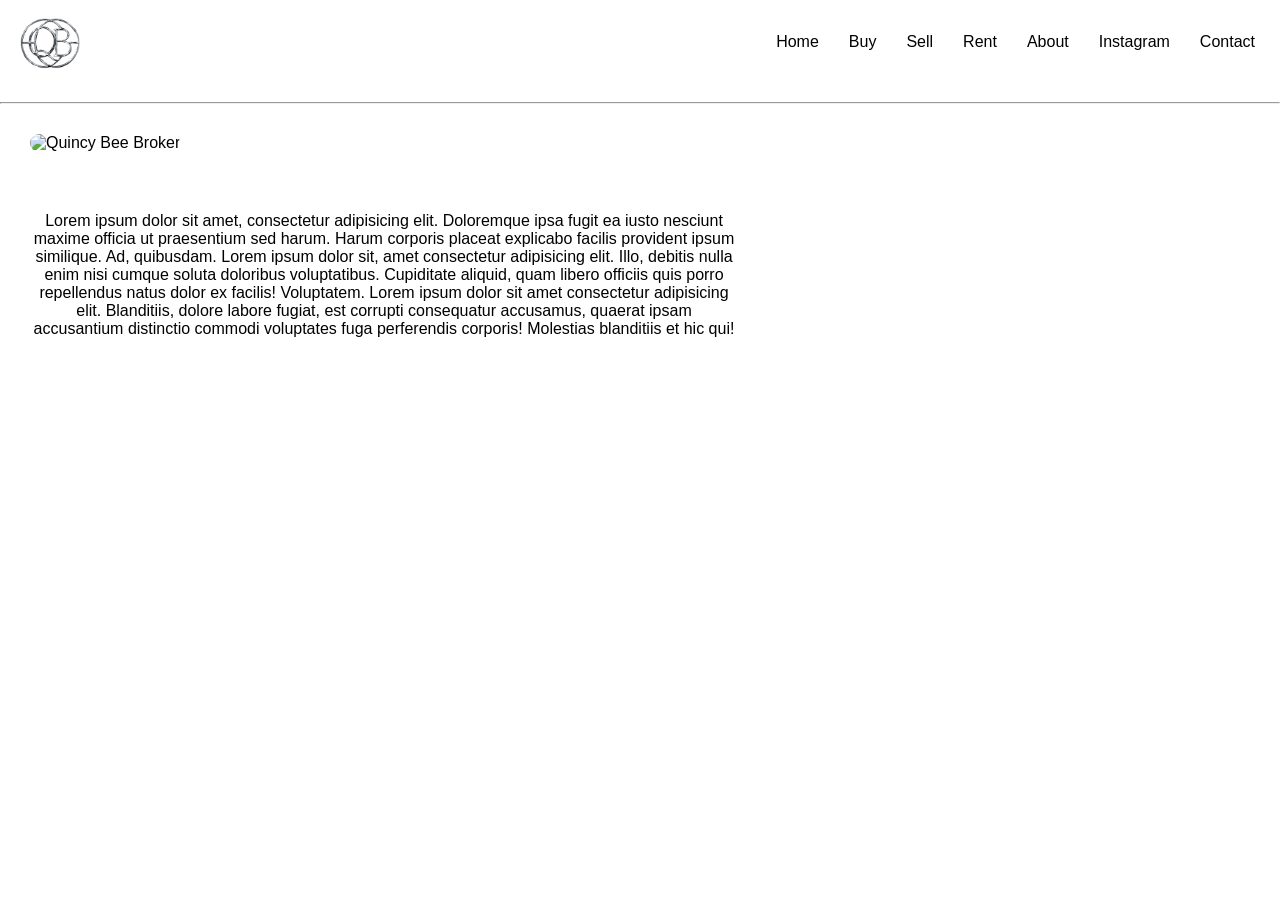
==== about.html @ 7563ff39 "first commit" ====
<!DOCTYPE html>
<html lang="en">

<head>
    <meta charset="UTF-8">
    <meta name="viewport" content="width=device-width, initial-scale=1.0">
    <title>QB REALTY GROUP | Luxury Real Estate Brokerage & Media Co.</title>
    <link rel="stylesheet" href="styles.css">
</head>

<body>
    <header class="navbar">
        <img src="./images/QB_CHROME.jpg" alt="QB Realty Logo" width="60px; heigt=60px;">
        <input type="checkbox" id="menu-toggle" />
        <label for="menu-toggle" class="hamburger">&#9776;</label>
        <!--Navigation-->
        <nav class="nav-links">
                   <a href="./index.html">Home</a>
                 <a href="./buy.html">Buy</a>
                <a href="./sell.html">Sell</a>
                <a href="./rent.html">Rent</a>
                <a href="./about.html">About</a>
                <!--<a href="./joinus.html">Join Us</a>-->
                <a href="https://www.instagram.com/qbrealtyny/">Instagram</a>
                <a href="mailto:info@qbrealtyny.com">Contact</a>
            </nav>
    </header>

    <br>
    <hr>

    <img class="brokerPhoto" src="./images/1-Quincy-FINAL.jpg" alt="Quincy Bee Broker" style="max-width: 60%; height: auto;">
    <p class="brokerBio"> Lorem ipsum dolor sit amet, consectetur adipisicing elit. Doloremque ipsa fugit ea iusto nesciunt maxime officia ut praesentium sed harum. Harum corporis placeat explicabo facilis provident ipsum similique. Ad, quibusdam. Lorem ipsum dolor sit, amet consectetur adipisicing elit. Illo, debitis nulla enim nisi cumque soluta doloribus voluptatibus. Cupiditate aliquid, quam libero officiis quis porro repellendus natus dolor ex facilis! Voluptatem. Lorem ipsum dolor sit amet consectetur adipisicing elit. Blanditiis, dolore labore fugiat, est corrupti consequatur accusamus, quaerat ipsam accusantium distinctio commodi voluptates fuga perferendis corporis! Molestias blanditiis et hic qui!</p>


</body>

</html>
---- styles.css ----
* {
  margin: 0;
  padding: 0;
  box-sizing: border-box;
  font-family: helvetica;
  font-style: normal;
  font-weight: lighter;
}

.logoHeader {
  width: 80px;
  height: 80px;
  padding: 20px;
}

.navbar {
  display: flex;
  justify-content: space-between;
  align-items: center;
  background: #ffffff;
  padding: 15px 20px;
}

.logo a {
  color: rgb(255, 255, 255);
  font-size: 20px;
  text-decoration: none;
  font-weight: bold;
}

.nav-links {
  display: flex;
  gap: 20px;
}

.nav-links a {
  padding: 5px;
  color: rgb(0, 0, 0);
  text-decoration: none;
  transition: 0.6s;
}

.nav-links a:hover {
  background-color: black;
  color: #ffffff;
}

/* Hamburger (mobile) */
.hamburger {
  display: none;
  font-size: 28px;
  color: rgb(4, 4, 4);
  cursor: pointer;
}

/* Hide checkbox */
#menu-toggle {
  display: none;
}

/* Mobile styles */
@media (max-width: 768px) {
  .hamburger {
    display: block;
  }

  .nav-links {
    position: absolute;
    top: 80px;
    left: 0;
    width: 100%;
    background: #ffffff;
    flex-direction: column;
    display: none;
    padding: 5px 0px;
  }

  .nav-links a {
    padding: 15px;
    text-align: center;
    border-top: 1px solid #222;
  }

  /* Show menu when checked */
  #menu-toggle:checked+.hamburger+.nav-links {
    display: flex;
  }
}

.image-container {
  position: relative;
  display: inline-block;
  padding: 20px;
}

.image-container img {
  display: block;
}

/* Overlay text */
.overlay {
  position: absolute;
  top: 15px;
  left: 15px;
  background: rgba(44, 44, 44, 0.7);
  color: white;
  padding: 8px 20px;
  font-size: 14px;
  font-weight: bold;
  text-transform: uppercase;
  letter-spacing: 1px;
  border-radius: 4px;
}

/* Optional hover effect */
.image-container:hover .overlay {
  background: rgba(0, 0, 0, 0.85);
}

.brokerPhoto {
  padding: 30px;
  border-radius: 500px;
}

.brokerBio {
  text-align: center;
  padding: 30px;
  max-width: 60%;
}

/* ============================= */
/* VIDEO BACKGROUND SYSTEM      */
/* ============================= */

.video-bg {
  position: fixed;
  top: 0;
  left: 0;
  width: 100%;
  height: 100%;
  z-index: -2;
  overflow: hidden;
}

.video-bg video {
  width: 100%;
  height: 100%;
  object-fit: cover;
}

/* dark overlay for readability */
.video-overlay {
  position: absolute;
  inset: 0;
  background: rgba(0, 0, 0, 0.169);
  z-index: 1;
}

/* keep all content above video */
body {
  background: transparent;
}

.navbar,
.image-container,
.sectionTitle,
h1,
p {
  position: relative;
  z-index: 2;
}

/* FULL CENTER HERO */
.hero {
  height: 100vh;
  /* full screen */
  display: flex;
  flex-direction: column;
  justify-content: center;
  /* vertical center */
  align-items: center;
  /* horizontal center */
  text-align: center;
  position: relative;
  z-index: 2;
  /* stays above video */
}

/* your text styling */
.mainText {
  font-weight: bold;
  font-family: Helvetica;
  font-size: 60px;
  color: white;
}

.mainTextToo {
  font-family: Verdana, Geneva, Tahoma, sans-serif;
  font-weight: 50;
  font-size: 18px;
  color: white;
  margin-top: 10px;
}

.button {
  display: inline-block;
  background: none;
  border-color: #ffffff;
  padding: 10px;
  font-family: Verdana, Geneva, Tahoma, sans-serif;
  font-weight: 50;
  font-size: 16px;
  color: rgb(255, 255, 255);
  margin: 20px;
  border-radius: 90px;
}

.property-card {
  position: relative;
  width: 450px;
  overflow: hidden;
  border-radius: 0px;
}

.property-card2 {
  position: relative;
  width: 450px;
  overflow: hidden;
  border-radius: 0px;
}

.property-card img {
  border-radius: 10px;
  width: 500px;
  height: 300px;
  display: block;
  transition: transform 0.4s ease;
}

.property-card:hover img {
  transform: scale(1.05);
}

.overlay {
  font-family: Arial, Helvetica, sans-serif;
  position: absolute;
  top: 15px;
  left: 15px;
  background: #ffffff86;
  color: #484848;
  padding: 2px 5px;
  font-size: 14px;
  font-weight: bold;
  letter-spacing: 2px;
  border-radius: 4px;
}

.overlay2 {
  font-family: Arial, Helvetica, sans-serif;
  text-align: left;
  position: absolute;
  top: 281px;
  left: 0px;
  width: 220px;
  background: #8a1d1df1;
  color: #ffffff;
  padding: 2px 5px;
  font-size: 12px;
  font-weight: bold;
  letter-spacing: 2px;
  border-radius: 4px;
}

.property-info {

  font-weight: 300;
  color: #030303;
  font-family: helvetica;
  background-color: rgba(255, 255, 255, 0.827);
  padding: 10px;
  width: 100%;

}

.property-info2 {

  font-weight: 300;
  color: #030303;
  font-family: helvetica;
  background-color: rgba(255, 255, 255, 0.827);
  padding: 10px;
  width: 100%;

}

.price {
  font-family: 'Times New Roman', Times, serif;
  font-size: 55px;
  font-weight: bolder;
  font-weight: 30px;
}

.price2 {
  font-family: 'Times New Roman', Times, serif;
  font-size: 55px;
  font-weight: bolder;
  font-weight: 30px;
}

.listWithUs {
  margin: 20px;
  background-color: rgba(255, 255, 255, 0.731);
  padding: 40px;
  border-radius: 10px;
}

.messageBox {
  padding: 10px;

}

a:link,
a:visited,
a:hover,
a:active {
  text-decoration: none;
}

.perfectNeighborhood {
  padding: 10px;
  font-weight: lighter;
  font-family: Helvetica;
  font-size: 30px;
  color: white;
}
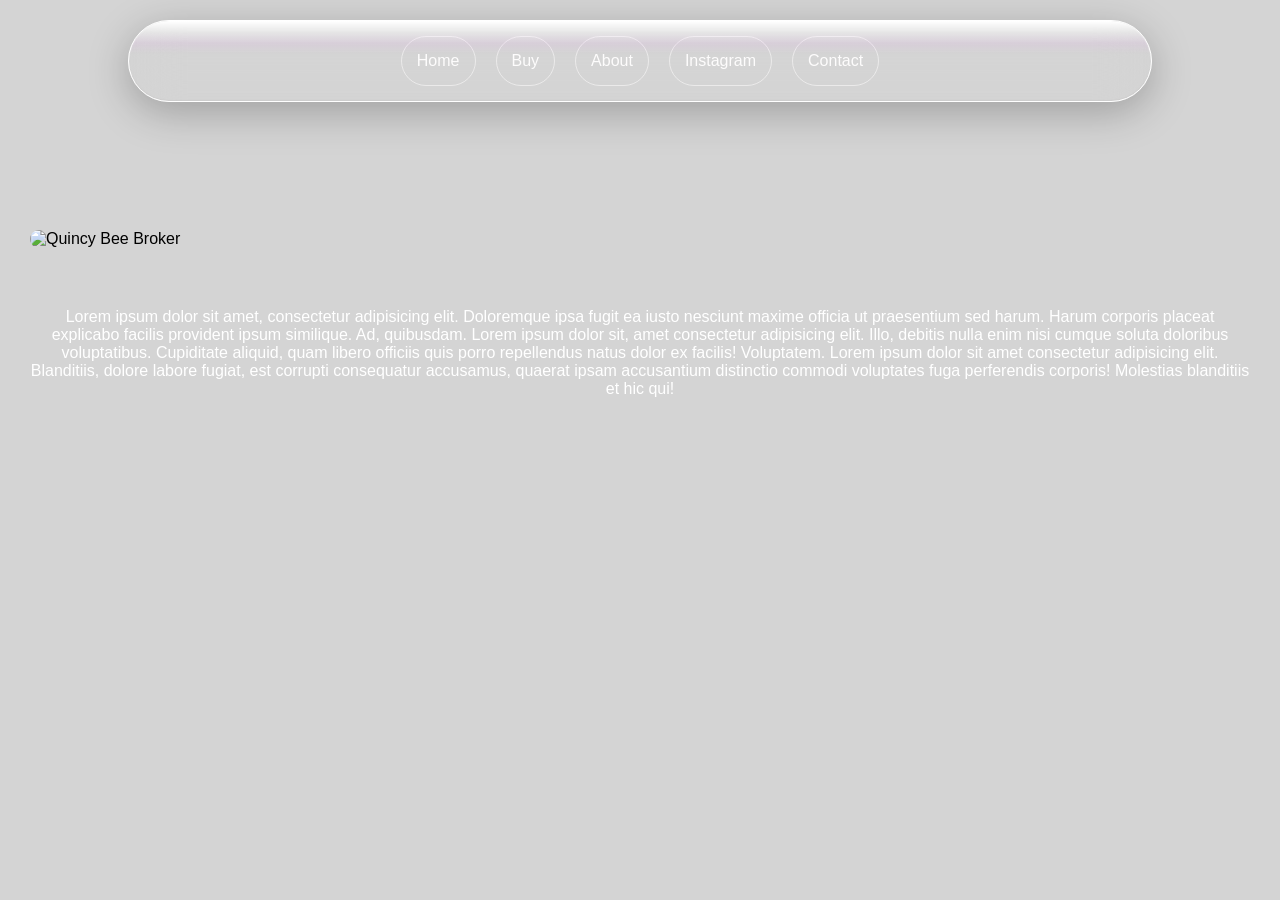
==== commit 3e9152b9: "css edits to navigation and h1" ====
--- a/about.html
+++ b/about.html
@@ -10,15 +10,15 @@
 
 <body>
     <header class="navbar">
-        <img src="./images/QB_CHROME.jpg" alt="QB Realty Logo" width="60px; heigt=60px;">
+        <!-- <img src="./images/QB_CHROME.jpg" alt="QB Realty Logo" width="60px; heigt=60px;"> -->
         <input type="checkbox" id="menu-toggle" />
         <label for="menu-toggle" class="hamburger">&#9776;</label>
         <!--Navigation-->
         <nav class="nav-links">
                    <a href="./index.html">Home</a>
                  <a href="./buy.html">Buy</a>
-                <a href="./sell.html">Sell</a>
-                <a href="./rent.html">Rent</a>
+                <!-- <a href="./sell.html">Sell</a> -->
+                <!-- <a href="./rent.html">Rent</a> -->
                 <a href="./about.html">About</a>
                 <!--<a href="./joinus.html">Join Us</a>-->
                 <a href="https://www.instagram.com/qbrealtyny/">Instagram</a>
@@ -26,12 +26,23 @@
             </nav>
     </header>
 
-    <br>
-    <hr>
+    
 
+
+<div class="about">
     <img class="brokerPhoto" src="./images/1-Quincy-FINAL.jpg" alt="Quincy Bee Broker" style="max-width: 60%; height: auto;">
     <p class="brokerBio"> Lorem ipsum dolor sit amet, consectetur adipisicing elit. Doloremque ipsa fugit ea iusto nesciunt maxime officia ut praesentium sed harum. Harum corporis placeat explicabo facilis provident ipsum similique. Ad, quibusdam. Lorem ipsum dolor sit, amet consectetur adipisicing elit. Illo, debitis nulla enim nisi cumque soluta doloribus voluptatibus. Cupiditate aliquid, quam libero officiis quis porro repellendus natus dolor ex facilis! Voluptatem. Lorem ipsum dolor sit amet consectetur adipisicing elit. Blanditiis, dolore labore fugiat, est corrupti consequatur accusamus, quaerat ipsam accusantium distinctio commodi voluptates fuga perferendis corporis! Molestias blanditiis et hic qui!</p>
+</div>
 
+ <!--VIDEO BACKGROUND (ADD THIS) -->
+    <div class="video-bg">
+        <video autoplay muted loop playsinline>
+            <source src="./images/brooklyn-nyc-real-estate-hero-video.mp4" type="video/mp4">
+        </video>
+        <div class="video-overlay"></div>
+    </div>
+
+    
 
 </body>
 
--- a/styles.css
+++ b/styles.css
@@ -7,19 +7,110 @@
   font-weight: lighter;
 }
 
+
 .logoHeader {
   width: 80px;
   height: 80px;
   padding: 20px;
 }
 
+
+/* ============================= */
+/* NAVBAR                        */
+/* ============================= */
+
+/* ------------------------------
+   Liquid Glass Navigation
+------------------------------ */
+.nav-links a:hover {
+
+  background: rgba(255, 255, 255, 0.059);
+
+  backdrop-filter: blur(8px);
+
+  border: 1px solid rgba(255, 255, 255, 0.252);
+
+  box-shadow:
+    inset 0 1px 1px rgba(184, 184, 184, 0.209),
+    0 8px 18px rgba(238, 231, 231, 0.15);
+
+  transform: translateY(-1px);
+}
+
+.nav-links {
+  display: flex;
+  gap: 14px;
+}
+
+.nav-links a {
+
+  text-decoration: none;
+
+  color: rgba(249, 248, 248, 0.243);
+
+  font-weight: 500;
+
+  padding: 12px 20px;
+
+  border-radius: 999px;
+
+  transition: .35s;
+}
+
+.navbar::before {
+
+  content: "";
+  position: absolute;
+  inset: 0;
+  border-radius: inherit;
+
+  background:
+    linear-gradient(180deg,
+
+      rgba(255, 255, 255, 2.604),
+      rgba(255, 255, 255, 0.44),
+      rgba(240, 176, 250, 0.143),
+      rgba(254, 254, 254, 0),
+      transparent 55%);
+
+  pointer-events: none;
+}
+
 .navbar {
+
+  position: fixed;
+  top: 20px;
+  left: 50%;
+  transform: translateX(-50%);
+
+  width: 80%;
+  max-width: 1200px;
+
   display: flex;
-  justify-content: space-between;
+  justify-content: center;
   align-items: center;
-  background: #ffffff;
-  padding: 15px 20px;
-}
+
+  padding: 12px 22px;
+
+  border-radius: 100px;
+
+  background: rgba(249, 248, 248, 0);
+
+  backdrop-filter: blur(25px) saturate(180%);
+  -webkit-backdrop-filter: blur(25px) saturate(180%);
+
+  border: 1px solid rgb(255, 255, 255);
+
+  box-shadow:
+    0 10px 40px rgba(0, 0, 0, .25),
+    inset 0 1px 1px rgba(255, 255, 255, .35),
+    inset 0 -1px 1px rgba(134, 133, 133, 0.08);
+
+  z-index: 1000;
+
+  overflow: visible;
+}
+
 
 .logo a {
   color: rgb(255, 255, 255);
@@ -28,64 +119,93 @@
   font-weight: bold;
 }
 
+
 .nav-links {
   display: flex;
-  gap: 20px;
-}
+  color: rgb(240, 248, 255);
+}
+
 
 .nav-links a {
   padding: 5px;
-  color: rgb(0, 0, 0);
+  color: rgb(253, 252, 252);
   text-decoration: none;
-  transition: 0.6s;
-}
+  transition: 1s;
+  border: 1px solid #fcfafa93;
+  margin: 3px;
+  padding: 15px;
+}
+
 
 .nav-links a:hover {
-  background-color: black;
-  color: #ffffff;
-}
-
-/* Hamburger (mobile) */
+  background-color: rgba(85, 85, 85, 0.263);
+  */ color: #a7e0ff5a;
+}
+
+
+/* Hamburger */
+
 .hamburger {
   display: none;
   font-size: 28px;
-  color: rgb(4, 4, 4);
+  color: rgba(44, 44, 44, 0.424);
   cursor: pointer;
-}
-
-/* Hide checkbox */
+  position: relative;
+  z-index: 300;
+}
+
+
 #menu-toggle {
   display: none;
-}
-
-/* Mobile styles */
-@media (max-width: 768px) {
-  .hamburger {
-    display: block;
-  }
-
-  .nav-links {
-    position: absolute;
-    top: 80px;
-    left: 0;
-    width: 100%;
-    background: #ffffff;
-    flex-direction: column;
-    display: none;
-    padding: 5px 0px;
-  }
-
-  .nav-links a {
-    padding: 15px;
-    text-align: center;
-    border-top: 1px solid #222;
-  }
-
-  /* Show menu when checked */
-  #menu-toggle:checked+.hamburger+.nav-links {
-    display: flex;
-  }
-}
+  background-color: #333;
+
+}
+
+
+/* ============================= */
+/* VIDEO BACKGROUND              */
+/* ============================= */
+
+.video-bg {
+  position: fixed;
+  top: 0;
+  left: 0;
+  width: 100%;
+  height: 100%;
+  z-index: -2;
+  overflow: hidden;
+}
+
+
+.video-bg video {
+  width: 100%;
+  height: 100%;
+  object-fit: cover;
+}
+
+
+.video-overlay {
+  position: absolute;
+  inset: 0;
+  background: rgba(0, 0, 0, 0.169);
+  z-index: 1;
+}
+
+
+body {
+  background: transparent;
+}
+
+
+.page-content {
+  position: relative;
+  z-index: 5;
+}
+
+
+/* ============================= */
+/* OTHER PAGES / SECTIONS        */
+/* ============================= */
 
 .image-container {
   position: relative;
@@ -93,11 +213,12 @@
   padding: 20px;
 }
 
+
 .image-container img {
   display: block;
 }
 
-/* Overlay text */
+
 .overlay {
   position: absolute;
   top: 15px;
@@ -112,200 +233,241 @@
   border-radius: 4px;
 }
 
-/* Optional hover effect */
+
 .image-container:hover .overlay {
   background: rgba(0, 0, 0, 0.85);
 }
 
+
 .brokerPhoto {
+  margin-top: 200px;
   padding: 30px;
   border-radius: 500px;
-}
+  display: flex;
+  justify-content: center;
+
+}
+
 
 .brokerBio {
+  color: white;
   text-align: center;
   padding: 30px;
-  max-width: 60%;
-}
-
-/* ============================= */
-/* VIDEO BACKGROUND SYSTEM      */
-/* ============================= */
-
-.video-bg {
-  position: fixed;
-  top: 0;
-  left: 0;
-  width: 100%;
-  height: 100%;
-  z-index: -2;
+  max-width: 100%;
+}
+
+.about {}
+
+
+/* ============================= */
+/* HERO                          */
+/* ============================= */
+
+.hero {
+  height: 100vh;
+  display: flex;
+  flex-direction: column;
+  justify-content: center;
+  align-items: center;
+  text-align: center;
+  position: relative;
+  z-index: 2;
+}
+
+.mainText {
+  border: 2px;
+  border-color: white;
+  font-size: 4em;
+  font-weight: 900;
+  text-shadow: 9px 8px 4px rgba(0, 0, 0, 0.235);
+
+  background: linear-gradient(120deg,
+      rgba(255, 255, 255, 0.288)0%,
+      rgba(250, 157, 205, 0.308)45%,
+      rgba(255, 255, 255, 0.944)50%,
+      rgba(255, 255, 255, .1)55%,
+      rgba(255, 255, 255, 0.358)100%);
+
+  background-size: 200% 100%;
+  background-position: -100% 0;
+
+  -webkit-background-clip: text;
+  background-clip: text;
+  -webkit-text-fill-color: rgba(247, 239, 239, 0.334);
+
+  /* mainText stroke */
+  -webkit-text-stroke: 0.9px rgba(255, 255, 255, 0.924);
+
+  animation: shine 3.5s linear infinite;
+}
+
+@keyframes shine {
+  to {
+    background-position: 100% 0;
+  }
+}
+
+.mainTextToo {
+  width: 70%;
+  font-family: Helvetica;
+  font-size: 18px;
+  color: white;
+  margin-top: 20px;
+  margin-bottom: 20px;
+}
+
+
+.button {
+
+  margin: 20px;
+  display: inline-flex;
+  align-items: center;
+  justify-content: center;
+  font-size: 20px;
+
+  padding: 14px 28px;
+  border-radius: 999px;
+
+  background: rgba(255, 255, 255, 0.1);
+  backdrop-filter: blur(25px) saturate(180%);
+  -webkit-backdrop-filter: blur(25px) saturate(180%);
+
+
+  /* Button Stroke */
+  border: 1px solid rgb(255, 255, 255);
+
+
+  color: rgb(255, 255, 255);
+  text-decoration: none;
+  font-weight: 500;
+  cursor: pointer;
+
+
+  box-shadow:
+    0 10px 30px rgba(0, 0, 0, 0.2),
+    inset 0 1px 1px rgba(242, 226, 246, 0.287),
+    inset 0 -1px 1px rgba(255, 255, 255, 0.08);
+
+  position: relative;
   overflow: hidden;
-}
-
-.video-bg video {
+  transition: all 0.3s ease;
+}
+
+.button::before {
+  content: "";
+  position: absolute;
+  inset: 0;
+  border-radius: inherit;
+
+
+  background: linear-gradient(180deg,
+      rgba(255, 255, 255, 0.857),
+      rgba(244, 204, 247, 0.565),
+      rgba(255, 255, 255, 0) 35%,
+      transparent 70%);
+
+  pointer-events: none;
+}
+
+.button:hover {
+  transform: translateY(-2px);
+  background: rgba(255, 255, 255, 0);
+
+  box-shadow:
+    0 15px 35px rgba(0, 0, 0, 0.25)10%,
+    inset 0 1px 2px rgba(255, 255, 255, 0)10%;
+
+}
+
+.button:active {
+  transform: scale(0.97);
+
+}
+
+
+/* ============================= */
+/* PROPERTY CARD                 */
+/* ============================= */
+
+.property-card {
+  margin: 50px;
+  position: relative;
+  width: 90%;
+  max-width: 500px;
+  height: 300px;
+  overflow: hidden;
+  border-radius: 20px;
+  box-shadow: 0 10px 25px rgba(1, 1, 1, 0.4);
+}
+
+
+.property-card img {
   width: 100%;
   height: 100%;
   object-fit: cover;
-}
-
-/* dark overlay for readability */
-.video-overlay {
-  position: absolute;
-  inset: 0;
-  background: rgba(0, 0, 0, 0.169);
-  z-index: 1;
-}
-
-/* keep all content above video */
-body {
-  background: transparent;
-}
-
-.navbar,
-.image-container,
-.sectionTitle,
-h1,
-p {
-  position: relative;
-  z-index: 2;
-}
-
-/* FULL CENTER HERO */
-.hero {
-  height: 100vh;
-  /* full screen */
-  display: flex;
-  flex-direction: column;
-  justify-content: center;
-  /* vertical center */
-  align-items: center;
-  /* horizontal center */
-  text-align: center;
-  position: relative;
-  z-index: 2;
-  /* stays above video */
-}
-
-/* your text styling */
-.mainText {
-  font-weight: bold;
-  font-family: Helvetica;
-  font-size: 60px;
-  color: white;
-}
-
-.mainTextToo {
-  font-family: Verdana, Geneva, Tahoma, sans-serif;
-  font-weight: 50;
-  font-size: 18px;
-  color: white;
-  margin-top: 10px;
-}
-
-.button {
-  display: inline-block;
-  background: none;
-  border-color: #ffffff;
-  padding: 10px;
-  font-family: Verdana, Geneva, Tahoma, sans-serif;
-  font-weight: 50;
-  font-size: 16px;
-  color: rgb(255, 255, 255);
-  margin: 20px;
-  border-radius: 90px;
-}
-
-.property-card {
-  position: relative;
-  width: 450px;
-  overflow: hidden;
-  border-radius: 0px;
-}
-
-.property-card2 {
-  position: relative;
-  width: 450px;
-  overflow: hidden;
-  border-radius: 0px;
-}
-
-.property-card img {
+  display: block;
   border-radius: 10px;
-  width: 500px;
-  height: 300px;
-  display: block;
-  transition: transform 0.4s ease;
-}
-
-.property-card:hover img {
-  transform: scale(1.05);
-}
-
-.overlay {
-  font-family: Arial, Helvetica, sans-serif;
+}
+
+
+.listing-status {
   position: absolute;
   top: 15px;
   left: 15px;
-  background: #ffffff86;
-  color: #484848;
-  padding: 2px 5px;
-  font-size: 14px;
-  font-weight: bold;
-  letter-spacing: 2px;
-  border-radius: 4px;
-}
-
-.overlay2 {
-  font-family: Arial, Helvetica, sans-serif;
-  text-align: left;
-  position: absolute;
-  top: 281px;
-  left: 0px;
-  width: 220px;
-  background: #8a1d1df1;
-  color: #ffffff;
-  padding: 2px 5px;
+  background: white;
+  color: #333;
+  padding: 8px 15px;
+  font-family: Arial, sans-serif;
   font-size: 12px;
   font-weight: bold;
   letter-spacing: 2px;
-  border-radius: 4px;
-}
-
-.property-info {
-
-  font-weight: 300;
-  color: #030303;
-  font-family: helvetica;
-  background-color: rgba(255, 255, 255, 0.827);
+  z-index: 2;
+  border-radius: 30px;
+}
+
+
+.property-details {
+  position: absolute;
+  bottom: 10px;
+  right: 10px;
+  background: rgba(255, 255, 255, 0.714);
+  width: 240px;
+  height: 160px;
   padding: 10px;
-  width: 100%;
-
-}
-
-.property-info2 {
-
-  font-weight: 300;
-  color: #030303;
-  font-family: helvetica;
-  background-color: rgba(255, 255, 255, 0.827);
-  padding: 10px;
-  width: 100%;
-
-}
-
-.price {
-  font-family: 'Times New Roman', Times, serif;
-  font-size: 55px;
+  z-index: 2;
+  border-radius: 20px;
+}
+
+
+.property-details h3 {
+  margin: 0 0 10px;
+  font-family: "Times New Roman", serif;
+  font-size: 40px;
+  color: rgb(73, 73, 73);
+}
+
+
+.property-meta {
+  display: flex;
+  gap: 20px;
+  font-family: Arial, sans-serif;
+  font-size: 20px;
+}
+
+
+.property-details p {
+  padding: 1px;
+  font-family: Arial, sans-serif;
+  font-size: 16px;
   font-weight: bolder;
-  font-weight: 30px;
-}
-
-.price2 {
-  font-family: 'Times New Roman', Times, serif;
-  font-size: 55px;
-  font-weight: bolder;
-  font-weight: 30px;
-}
+  letter-spacing: 2px;
+  text-transform: uppercase;
+}
+
+
+/* ============================= */
+/* OTHER SECTIONS                */
+/* ============================= */
 
 .listWithUs {
   margin: 20px;
@@ -314,17 +476,16 @@
   border-radius: 10px;
 }
 
+
 .messageBox {
   padding: 10px;
-
-}
-
-a:link,
-a:visited,
-a:hover,
-a:active {
+}
+
+
+a {
   text-decoration: none;
 }
+
 
 .perfectNeighborhood {
   padding: 10px;
@@ -332,4 +493,141 @@
   font-family: Helvetica;
   font-size: 30px;
   color: white;
+}
+
+
+/* ============================= */
+/* MOBILE RESPONSIVE             */
+/* ============================= */
+
+@media (max-width:768px) {
+
+
+  /* NAV */
+
+  .navbar img {
+    width: 60px;
+    height: 60px;
+  }
+
+
+  .hamburger {
+    display: hidden;
+  }
+
+
+  .nav-links {
+    .nav-links {
+      position: absolute;
+      top: 80px;
+      left: 50%;
+      transform: translateX(-50%);
+
+      width: 90%;
+
+      display: none;
+      flex-direction: column;
+      gap: 10px;
+
+      padding: 15px;
+
+      border-radius: 25px;
+
+      /* Same glass effect as desktop */
+      background: rgba(249, 248, 248, 0);
+      backdrop-filter: blur(25px) saturate(180%);
+      -webkit-backdrop-filter: blur(25px) saturate(180%);
+
+      border: 1px solid rgb(255, 255, 255);
+
+      box-shadow:
+        0 10px 40px rgba(0, 0, 0, .25),
+        inset 0 1px 1px rgba(255, 255, 255, .35),
+        inset 0 -1px 1px rgba(134, 133, 133, .08);
+
+      z-index: 999;
+    }
+  }
+
+  #menu-toggle:checked+.hamburger+.nav-links {
+    display: flex;
+  }
+
+
+  .nav-links a {
+    padding: 15px;
+    text-align: center;
+    border: 1px solid #fcfafa93;
+
+  }
+
+
+  #menu-toggle:checked+.hamburger+.nav-links {
+    display: flex;
+  }
+
+
+
+  /* HERO */
+
+  .hero {
+    height: auto;
+    min-height: 80vh;
+    padding: 40px 20px;
+  }
+
+
+  .mainText {
+    font-size: 36px;
+    line-height: 1.2;
+  }
+
+
+  .mainTextToo {
+    width: 90%;
+    font-size: 16px;
+    line-height: 1.5;
+  }
+
+
+  .hero br {
+    display: flex;
+  }
+
+
+
+  /* PROPERTY */
+
+  .property-card {
+    margin: 40px;
+    width: 100%;
+    height: 260px;
+  }
+
+
+  .property-details {
+    width: 200px;
+    height: auto;
+    right: 10px;
+    bottom: 10px;
+  }
+
+
+  .property-details h3 {
+    font-size: 30px;
+  }
+
+
+  .property-meta {
+    font-size: 14px;
+    gap: 10px;
+    flex-wrap: wrap;
+  }
+
+
+  .property-details p {
+    font-size: 11px;
+  }
+
+
 }
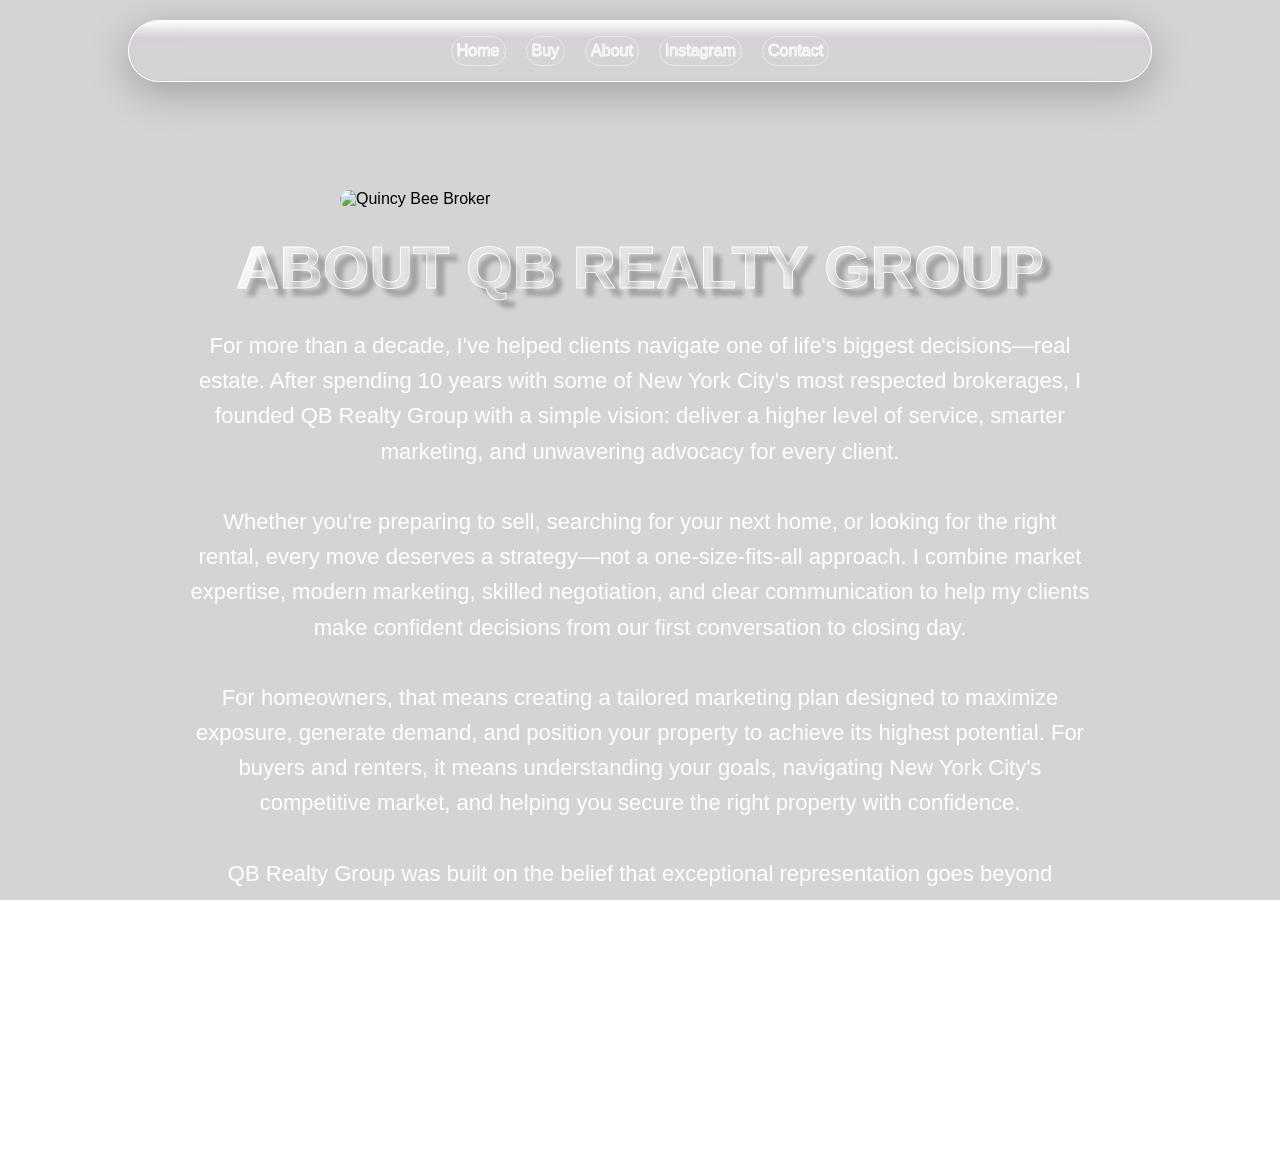
==== commit c5168918: "updated about and spacing" ====
--- a/about.html
+++ b/about.html
@@ -15,26 +15,53 @@
         <label for="menu-toggle" class="hamburger">&#9776;</label>
         <!--Navigation-->
         <nav class="nav-links">
-                   <a href="./index.html">Home</a>
-                 <a href="./buy.html">Buy</a>
-                <!-- <a href="./sell.html">Sell</a> -->
-                <!-- <a href="./rent.html">Rent</a> -->
-                <a href="./about.html">About</a>
-                <!--<a href="./joinus.html">Join Us</a>-->
-                <a href="https://www.instagram.com/qbrealtyny/">Instagram</a>
-                <a href="mailto:info@qbrealtyny.com">Contact</a>
-            </nav>
+            <a href="./index.html">Home</a>
+            <a href="./buy.html">Buy</a>
+            <!-- <a href="./sell.html">Sell</a> -->
+            <!-- <a href="./rent.html">Rent</a> -->
+            <a href="./about.html">About</a>
+            <!--<a href="./joinus.html">Join Us</a>-->
+            <a href="https://www.instagram.com/qbrealtyny/">Instagram</a>
+            <a href="mailto:info@qbrealtyny.com">Contact</a>
+        </nav>
     </header>
 
-    
 
 
-<div class="about">
-    <img class="brokerPhoto" src="./images/1-Quincy-FINAL.jpg" alt="Quincy Bee Broker" style="max-width: 60%; height: auto;">
-    <p class="brokerBio"> Lorem ipsum dolor sit amet, consectetur adipisicing elit. Doloremque ipsa fugit ea iusto nesciunt maxime officia ut praesentium sed harum. Harum corporis placeat explicabo facilis provident ipsum similique. Ad, quibusdam. Lorem ipsum dolor sit, amet consectetur adipisicing elit. Illo, debitis nulla enim nisi cumque soluta doloribus voluptatibus. Cupiditate aliquid, quam libero officiis quis porro repellendus natus dolor ex facilis! Voluptatem. Lorem ipsum dolor sit amet consectetur adipisicing elit. Blanditiis, dolore labore fugiat, est corrupti consequatur accusamus, quaerat ipsam accusantium distinctio commodi voluptates fuga perferendis corporis! Molestias blanditiis et hic qui!</p>
-</div>
 
- <!--VIDEO BACKGROUND (ADD THIS) -->
+    <div class="about">
+
+        <img class="brokerPhoto" src="./images/1-Quincy-FINAL.jpg" alt="Quincy Bee Broker">
+
+        <div class="mainText">ABOUT QB REALTY GROUP</div>
+        
+        <p class="brokerBio">
+
+            For more than a decade, I've helped clients navigate one of life's biggest decisions—real estate. After
+            spending 10 years with some of New York City's most respected brokerages, I founded QB Realty Group with a
+            simple vision: deliver a higher level of service, smarter marketing, and unwavering advocacy for every
+            client.<br><br>
+
+            Whether you're preparing to sell, searching for your next home, or looking for the right rental, every move
+            deserves a strategy—not a one-size-fits-all approach. I combine market expertise, modern marketing, skilled
+            negotiation, and clear communication to help my clients make confident decisions from our first conversation
+            to closing day.<br><br>
+
+            For homeowners, that means creating a tailored marketing plan designed to maximize exposure, generate
+            demand, and position your property to achieve its highest potential. For buyers and renters, it means
+            understanding your goals, navigating New York City's competitive market, and helping you secure the right
+            property with confidence.<br><br>
+
+            QB Realty Group was built on the belief that exceptional representation goes beyond transactions. It's about
+            earning trust, building lasting relationships, and delivering an experience defined by professionalism,
+            transparency, and results.<br><br>
+
+            Because real estate isn't just about properties—it's about the people, dreams, and futures they represent.<br><br><br><br>
+
+        </p>
+    </div>
+
+    <!--VIDEO BACKGROUND (ADD THIS) -->
     <div class="video-bg">
         <video autoplay muted loop playsinline>
             <source src="./images/brooklyn-nyc-real-estate-hero-video.mp4" type="video/mp4">
@@ -42,7 +69,7 @@
         <div class="video-overlay"></div>
     </div>
 
-    
+
 
 </body>
 
--- a/styles.css
+++ b/styles.css
@@ -8,13 +8,6 @@
 }
 
 
-.logoHeader {
-  width: 80px;
-  height: 80px;
-  padding: 20px;
-}
-
-
 /* ============================= */
 /* NAVBAR                        */
 /* ============================= */
@@ -40,20 +33,39 @@
 .nav-links {
   display: flex;
   gap: 14px;
-}
+  background: linear-gradient(120deg,
+      rgba(255, 255, 255, 0.288)0%,
+      rgba(248, 245, 246, 0.638)45%,
+      rgba(255, 255, 255, 0.944)50%,
+      rgba(255, 255, 255, .1)55%,
+      rgba(255, 255, 255, 0.358)100%);
+
+  background-size: 200% 100%;
+  background-position: -100% 0;
+
+  -webkit-background-clip: text;
+  background-clip: text;
+  -webkit-text-fill-color: rgba(247, 239, 239, 0.334);
+
+  /* mainText stroke */
+  -webkit-text-stroke: 0.9px rgba(255, 255, 255, 0.924);
+
+  animation: shine 3s linear infinite;
+}
+
+@keyframes shine {
+  to {
+    background-position: 100% 0;
+  }
+}
+
 
 .nav-links a {
 
   text-decoration: none;
-
   color: rgba(249, 248, 248, 0.243);
-
-  font-weight: 500;
-
-  padding: 12px 20px;
-
-  border-radius: 999px;
-
+  font-weight: 100;
+  border-radius: 90px;
   transition: .35s;
 }
 
@@ -63,7 +75,6 @@
   position: absolute;
   inset: 0;
   border-radius: inherit;
-
   background:
     linear-gradient(180deg,
 
@@ -133,13 +144,13 @@
   transition: 1s;
   border: 1px solid #fcfafa93;
   margin: 3px;
-  padding: 15px;
+  padding: 5px;
 }
 
 
 .nav-links a:hover {
   background-color: rgba(85, 85, 85, 0.263);
-  */ color: #a7e0ff5a;
+  color: #a7e0ff5a;
 }
 
 
@@ -240,23 +251,29 @@
 
 
 .brokerPhoto {
-  margin-top: 200px;
-  padding: 30px;
-  border-radius: 500px;
-  display: flex;
-  justify-content: center;
-
+  border-radius: 80px;
+  width: 600px;
+  height: auto;
+  margin-bottom:20px;
+  margin-top: 40px;
 }
 
 
 .brokerBio {
   color: white;
+  font-size: 22px;
   text-align: center;
-  padding: 30px;
-  max-width: 100%;
-}
-
-.about {}
+  max-width: 900px;
+  line-height: 1.6;
+  margin-bottom: 0;
+}
+
+.about {
+  display: flex;
+  flex-direction: column;
+  align-items: center;
+  padding-top:150px;
+}
 
 
 /* ============================= */
@@ -275,10 +292,12 @@
 }
 
 .mainText {
-  border: 2px;
-  border-color: white;
-  font-size: 4em;
+  font-size: 3em;
   font-weight: 900;
+  padding: 0;
+  margin-top: 10px;
+  margin-bottom: 30px;
+
   text-shadow: 9px 8px 4px rgba(0, 0, 0, 0.235);
 
   background: linear-gradient(120deg,
@@ -294,8 +313,6 @@
   -webkit-background-clip: text;
   background-clip: text;
   -webkit-text-fill-color: rgba(247, 239, 239, 0.334);
-
-  /* mainText stroke */
   -webkit-text-stroke: 0.9px rgba(255, 255, 255, 0.924);
 
   animation: shine 3.5s linear infinite;
@@ -308,9 +325,9 @@
 }
 
 .mainTextToo {
-  width: 70%;
+  width: 50%;
   font-family: Helvetica;
-  font-size: 18px;
+  font-size: 12px;
   color: white;
   margin-top: 20px;
   margin-bottom: 20px;
@@ -502,50 +519,67 @@
 
 @media (max-width:768px) {
 
+  .qbLogo {
+    display: none;
+    width: 50%;
+    height: 50%;
+
+  }
 
   /* NAV */
 
-  .navbar img {
-    width: 60px;
-    height: 60px;
-  }
 
 
   .hamburger {
-    display: hidden;
+    display: flex;
   }
 
 
   .nav-links {
-    .nav-links {
-      position: absolute;
-      top: 80px;
-      left: 50%;
-      transform: translateX(-50%);
-
-      width: 90%;
-
-      display: none;
-      flex-direction: column;
-      gap: 10px;
-
-      padding: 15px;
-
-      border-radius: 25px;
-
-      /* Same glass effect as desktop */
-      background: rgba(249, 248, 248, 0);
-      backdrop-filter: blur(25px) saturate(180%);
-      -webkit-backdrop-filter: blur(25px) saturate(180%);
-
-      border: 1px solid rgb(255, 255, 255);
-
-      box-shadow:
-        0 10px 40px rgba(0, 0, 0, .25),
-        inset 0 1px 1px rgba(255, 255, 255, .35),
-        inset 0 -1px 1px rgba(134, 133, 133, .08);
-
-      z-index: 999;
+
+    position: absolute;
+
+    top: 55px;
+
+    left: 50%;
+    transform: translateX(-50%);
+
+    width: 120px;
+
+    display: none;
+
+    flex-direction: column;
+
+    gap: 1px;
+
+    padding: 1px;
+
+    border-radius: 25px;
+
+    /* Glass Effect */
+    background: linear-gradient(120deg,
+        rgba(255, 255, 255, 0.162)0%,
+        rgba(250, 157, 205, 0.308)45%,
+        rgba(255, 255, 255, 0.944)50%,
+        rgba(255, 255, 255, .1)55%,
+        rgba(255, 255, 255, 0.358)100%);
+
+    background-size: 200% 100%;
+    background-position: -100% 0;
+
+    -webkit-background-clip: text;
+    background-clip: text;
+    -webkit-text-fill-color: rgba(247, 239, 239, 0.744);
+
+    /* mainText stroke */
+    -webkit-text-stroke: 0.9px rgb(255, 255, 255);
+
+    animation: shine 3s linear infinite;
+  }
+
+  @keyframes shine {
+    to {
+      background-position: 100% 0;
     }
   }
 
@@ -555,79 +589,272 @@
 
 
   .nav-links a {
-    padding: 15px;
+
+    padding: 12px 16px;
+
+    color: rgba(255, 255, 255, 0.938);
+
     text-align: center;
-    border: 1px solid #fcfafa93;
-
-  }
-
-
-  #menu-toggle:checked+.hamburger+.nav-links {
-    display: flex;
-  }
-
-
-
-  /* HERO */
-
-  .hero {
-    height: auto;
-    min-height: 80vh;
-    padding: 40px 20px;
-  }
+
+    border-radius: 999px;
+
+    transition: .35s;
+    background: linear-gradient(120deg,
+        rgb(255, 255, 255)0%,
+        rgba(250, 157, 205, 0.308)45%,
+        rgba(255, 255, 255, 0.944)50%,
+        rgba(255, 255, 255, .1)55%,
+        rgba(255, 255, 255, 0.358)100%);
+
+    background-size: 200% 100%;
+    background-position: -100% 0;
+
+    -webkit-background-clip: text;
+    background-clip: text;
+    -webkit-text-fill-color: rgb(247, 239, 239);
+
+    /* mainText stroke */
+    -webkit-text-stroke: 0.9px rgb(255, 255, 255);
+
+    animation: shine 3s linear infinite;
+  }
+
+  @keyframes shine {
+    to {
+      background-position: 100% 0;
+    }
+  }
+
+}
+
+.nav-links a:hover {
+
+  background: linear-gradient(120deg,
+      rgba(255, 255, 255, 0.288)0%,
+      rgba(250, 157, 205, 0.308)45%,
+      rgba(255, 255, 255, 0.944)50%,
+      rgba(255, 255, 255, .1)55%,
+      rgba(255, 255, 255, 0.358)100%);
+
+  background-size: 200% 100%;
+  background-position: -100% 0;
+
+  -webkit-background-clip: text;
+  background-clip: text;
+  -webkit-text-fill-color: rgba(247, 239, 239, 0.763);
+
+  /* mainText stroke */
+  -webkit-text-stroke: 0.9px rgba(255, 255, 255, 0.924);
+
+  animation: shine 3s linear infinite;
+}
+
+
+@keyframes shine {
+  to {
+    background-position: 100% 0;
+  }
+}
+
+;
+
+  {
+
+  border: 1px solid rgba(255, 255, 255, .3);
+
+
+  box-shadow:
+    inset 0 1px 1px rgba(255, 255, 255, .25),
+    0 8px 18px rgba(255, 255, 255, .12);
+
+  transform: translateY(-1px);
+
+}
+
+
+
+/* HERO */
+
+
+.hero {
+  height: auto;
+  min-height: auto;
+  padding: 60px 20px 40px;
+  /* very close */
+  display: flex;
+  flex-direction: column;
+  justify-content: flex-start;
+  align-items: center;
+  text-align: center;
+}
 
 
   .mainText {
-    font-size: 36px;
+    font-size: 40px;
     line-height: 1.2;
-  }
-
-
-  .mainTextToo {
-    width: 90%;
-    font-size: 16px;
-    line-height: 1.5;
-  }
-
-
-  .hero br {
-    display: flex;
-  }
-
-
-
-  /* PROPERTY */
-
-  .property-card {
-    margin: 40px;
-    width: 100%;
-    height: 260px;
-  }
-
-
-  .property-details {
-    width: 200px;
-    height: auto;
-    right: 10px;
-    bottom: 10px;
-  }
-
-
-  .property-details h3 {
-    font-size: 30px;
-  }
-
-
-  .property-meta {
-    font-size: 14px;
-    gap: 10px;
-    flex-wrap: wrap;
-  }
-
-
-  .property-details p {
-    font-size: 11px;
-  }
-
-
+    padding: 0;
+    margin: 10px 0 30px;
+  }
+
+
+
+.mainTextToo {
+  width: 70%;
+  font-size: 20px;
+  color: white;
+  margin-top: 20px;
+  margin-bottom: 20px;
+}
+
+
+/* PROPERTY */
+
+
+.property-card {
+
+  margin: 40px auto;
+
+  width: 100%;
+
+  height: 260px;
+
+}
+
+
+
+.property-details {
+
+  width: 200px;
+
+  height: auto;
+
+  right: 10px;
+
+  bottom: 10px;
+
+}
+
+
+
+.property-details h3 {
+
+  font-size: 30px;
+
+}
+
+
+
+.property-meta {
+
+  font-size: 14px;
+
+  gap: 10px;
+
+  flex-wrap: wrap;
+
+}
+
+
+
+.property-details p {
+
+  font-size: 11px;
+
+}
+
+
+/* HERO */
+
+.hero {
+  height: auto;
+  min-height: 90vh;
+  padding: 40px 20px;
+}
+
+
+.mainText {
+  font-size: 60px;
+  line-height: 1;
+}
+
+
+.mainTextToo {
+  width: 70%;
+  font-size: 24px;
+  line-height: 1.5;
+}
+
+
+.hero br {
+  display: flex;
+}
+
+
+
+/* PROPERTY */
+
+.property-card {
+  margin: 40px;
+  width: 100%;
+  height: 260px;
+}
+
+
+.property-details {
+  width: 200px;
+  height: auto;
+  right: 10px;
+  bottom: 10px;
+}
+
+
+.property-details h3 {
+  font-size: 30px;
+}
+
+
+.property-meta {
+  font-size: 14px;
+  gap: 10px;
+  flex-wrap: wrap;
+}
+
+
+.property-details p {
+  font-size: 11px;
+}
+
+.footer {
+  color: white;
+  background: rgb(255, 255, 255);
+  width: 100%;
+  padding: 5px;
+
+
+}
+
+#neighborhoods {
+  text-transform: uppercase;
+  justify-content: center;
+  width: 2px;
+  height: 550px;
+  padding: 5px;
+  padding-top: 20px;
+  background: linear-gradient(120deg,
+      rgba(255, 255, 255, 0.288)0%,
+      rgba(250, 157, 205, 0.308)45%,
+      rgba(255, 255, 255, 0.944)50%,
+      rgba(255, 255, 255, .1)55%,
+      rgba(255, 255, 255, 0.358)100%);
+  border-radius: 15px;
+}
+
+.neighborhoodContainer {
+  display: flex; 
+  flex-direction: row;
+
+}
+
+.doc {
+  flex: 0 0 300px;
 }
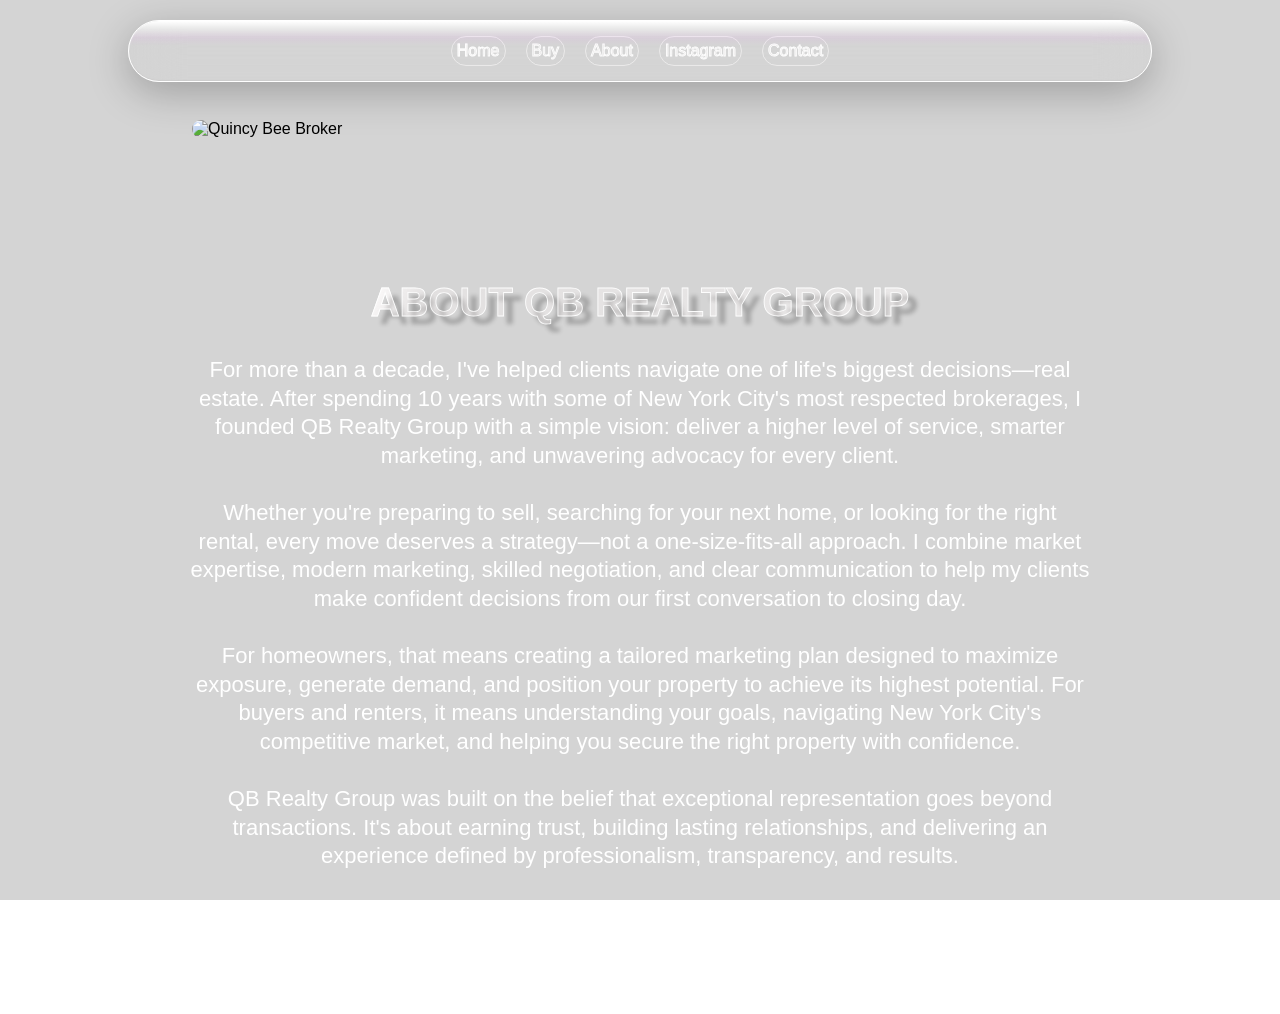
==== commit 3f7e198e: "minor tweaks to about image size" ====
--- a/about.html
+++ b/about.html
@@ -34,7 +34,7 @@
         <img class="brokerPhoto" src="./images/1-Quincy-FINAL.jpg" alt="Quincy Bee Broker">
 
         <div class="mainText">ABOUT QB REALTY GROUP</div>
-        
+
         <p class="brokerBio">
 
             For more than a decade, I've helped clients navigate one of life's biggest decisions—real estate. After
@@ -56,7 +56,7 @@
             earning trust, building lasting relationships, and delivering an experience defined by professionalism,
             transparency, and results.<br><br>
 
-            Because real estate isn't just about properties—it's about the people, dreams, and futures they represent.<br><br><br><br>
+            Because real estate isn't just about properties—it's about the people, dreams, and futures they represent. <br><br><br>
 
         </p>
     </div>
--- a/styles.css
+++ b/styles.css
@@ -252,10 +252,10 @@
 
 .brokerPhoto {
   border-radius: 80px;
-  width: 600px;
+  width: 70%;
   height: auto;
-  margin-bottom:20px;
-  margin-top: 40px;
+  margin-bottom: 20px;
+ 
 }
 
 
@@ -264,7 +264,7 @@
   font-size: 22px;
   text-align: center;
   max-width: 900px;
-  line-height: 1.6;
+  line-height: 1.3;
   margin-bottom: 0;
 }
 
@@ -272,7 +272,7 @@
   display: flex;
   flex-direction: column;
   align-items: center;
-  padding-top:150px;
+  padding-top: 120px;
 }
 
 
@@ -294,10 +294,7 @@
 .mainText {
   font-size: 3em;
   font-weight: 900;
-  padding: 0;
-  margin-top: 10px;
-  margin-bottom: 30px;
-
+  padding-top: 30px;
   text-shadow: 9px 8px 4px rgba(0, 0, 0, 0.235);
 
   background: linear-gradient(120deg,
@@ -689,12 +686,14 @@
 }
 
 
-  .mainText {
-    font-size: 40px;
-    line-height: 1.2;
-    padding: 0;
-    margin: 10px 0 30px;
-  }
+.mainText {
+  font-size: 40px;
+  line-height: 1.2;
+  padding: 0;
+  margin-top: 120px;
+  margin-bottom: 30px;
+  text-align: center;
+}
 
 
 
@@ -772,12 +771,6 @@
 }
 
 
-.mainText {
-  font-size: 60px;
-  line-height: 1;
-}
-
-
 .mainTextToo {
   width: 70%;
   font-size: 24px;
@@ -826,7 +819,7 @@
 
 .footer {
   color: white;
-  background: rgb(255, 255, 255);
+
   width: 100%;
   padding: 5px;
 
@@ -850,7 +843,7 @@
 }
 
 .neighborhoodContainer {
-  display: flex; 
+  display: flex;
   flex-direction: row;
 
 }
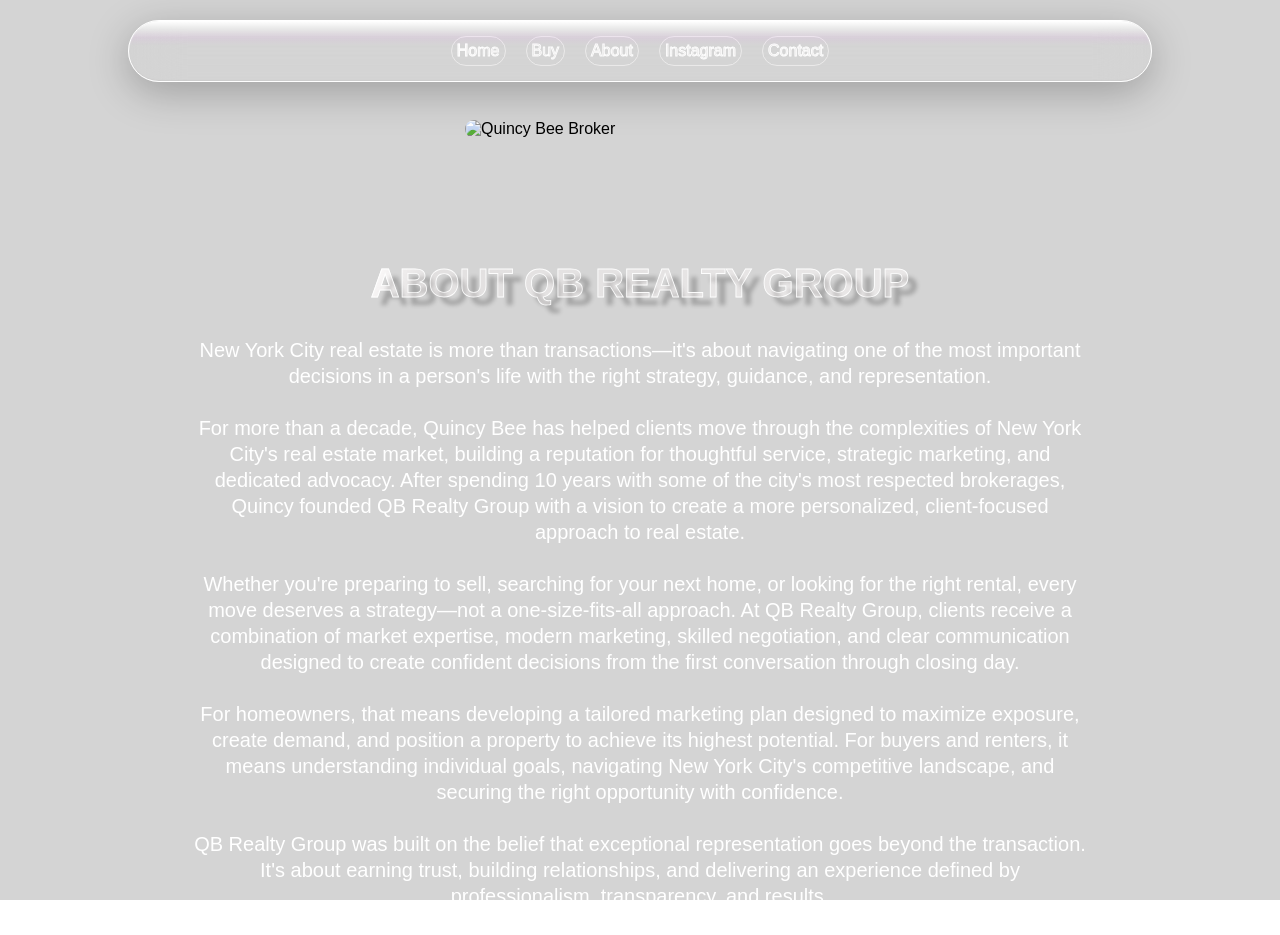
==== commit 66755e0c: "text size update" ====
--- a/about.html
+++ b/about.html
@@ -37,26 +37,29 @@
 
         <p class="brokerBio">
 
-            For more than a decade, I've helped clients navigate one of life's biggest decisions—real estate. After
-            spending 10 years with some of New York City's most respected brokerages, I founded QB Realty Group with a
-            simple vision: deliver a higher level of service, smarter marketing, and unwavering advocacy for every
-            client.<br><br>
+            New York City real estate is more than transactions—it's about navigating one of the most important
+            decisions in a person's life with the right strategy, guidance, and representation.<br><br>
+
+            For more than a decade, Quincy Bee has helped clients move through the complexities of New York City's real
+            estate market, building a reputation for thoughtful service, strategic marketing, and dedicated advocacy.
+            After spending 10 years with some of the city's most respected brokerages, Quincy founded QB Realty Group
+            with a vision to create a more personalized, client-focused approach to real estate.<br><br>
 
             Whether you're preparing to sell, searching for your next home, or looking for the right rental, every move
-            deserves a strategy—not a one-size-fits-all approach. I combine market expertise, modern marketing, skilled
-            negotiation, and clear communication to help my clients make confident decisions from our first conversation
-            to closing day.<br><br>
+            deserves a strategy—not a one-size-fits-all approach. At QB Realty Group, clients receive a combination of
+            market expertise, modern marketing, skilled negotiation, and clear communication designed to create
+            confident decisions from the first conversation through closing day.<br><br>
 
-            For homeowners, that means creating a tailored marketing plan designed to maximize exposure, generate
-            demand, and position your property to achieve its highest potential. For buyers and renters, it means
-            understanding your goals, navigating New York City's competitive market, and helping you secure the right
-            property with confidence.<br><br>
+            For homeowners, that means developing a tailored marketing plan designed to maximize exposure, create
+            demand, and position a property to achieve its highest potential. For buyers and renters, it means
+            understanding individual goals, navigating New York City's competitive landscape, and securing the right
+            opportunity with confidence.<br><br>
 
-            QB Realty Group was built on the belief that exceptional representation goes beyond transactions. It's about
-            earning trust, building lasting relationships, and delivering an experience defined by professionalism,
+            QB Realty Group was built on the belief that exceptional representation goes beyond the transaction. It's
+            about earning trust, building relationships, and delivering an experience defined by professionalism,
             transparency, and results.<br><br>
 
-            Because real estate isn't just about properties—it's about the people, dreams, and futures they represent. <br><br><br>
+           
 
         </p>
     </div>
--- a/styles.css
+++ b/styles.css
@@ -252,16 +252,16 @@
 
 .brokerPhoto {
   border-radius: 80px;
-  width: 70%;
+  width: 350px;
   height: auto;
-  margin-bottom: 20px;
+  margin-bottom: 1px;
  
 }
 
 
 .brokerBio {
   color: white;
-  font-size: 22px;
+  font-size: 20px;
   text-align: center;
   max-width: 900px;
   line-height: 1.3;
@@ -294,7 +294,7 @@
 .mainText {
   font-size: 3em;
   font-weight: 900;
-  padding-top: 30px;
+  padding-top: 10px;
   text-shadow: 9px 8px 4px rgba(0, 0, 0, 0.235);
 
   background: linear-gradient(120deg,
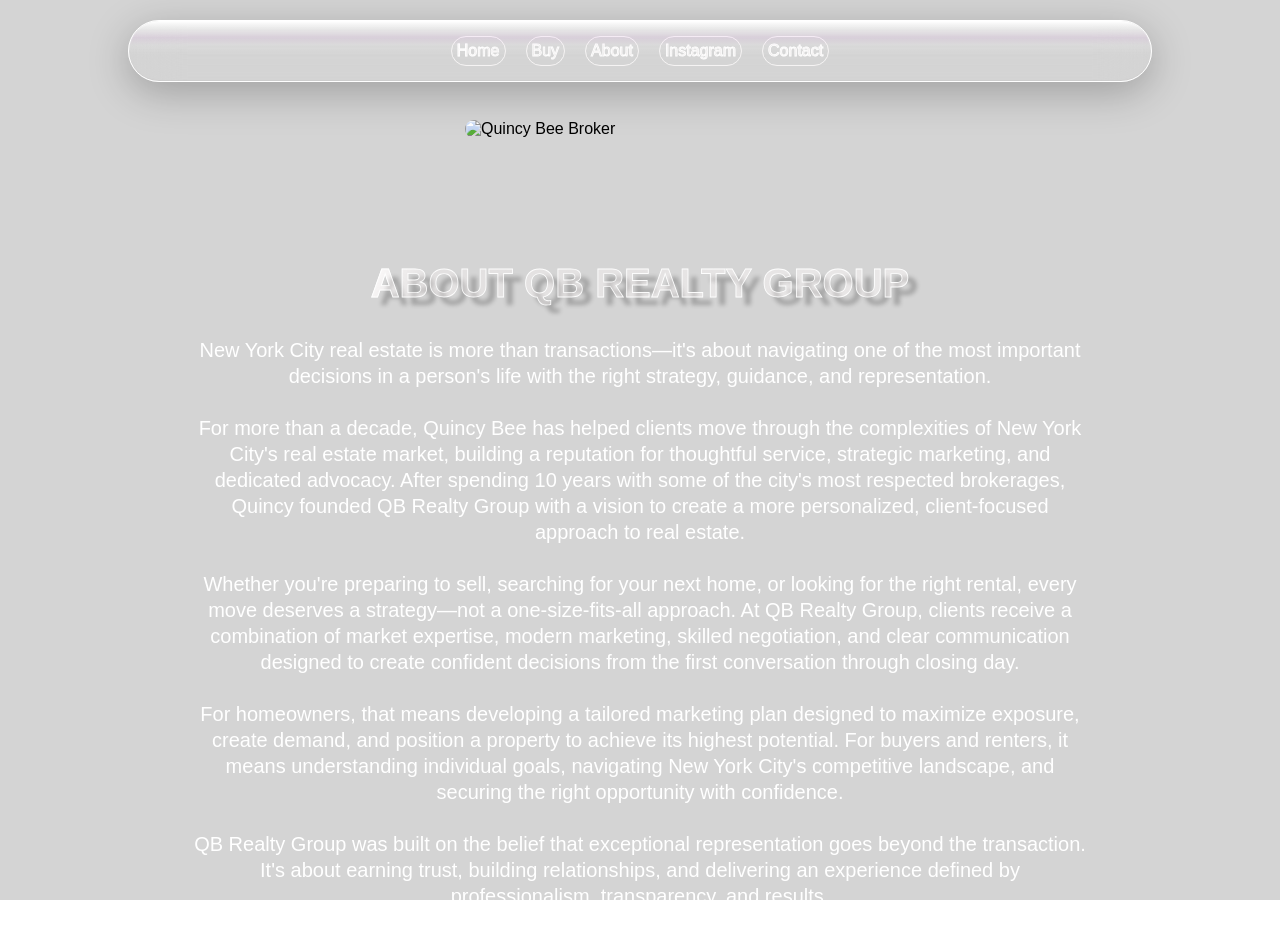
==== commit 8d42264f: "head update" ====
--- a/about.html
+++ b/about.html
@@ -2,10 +2,14 @@
 <html lang="en">
 
 <head>
-    <meta charset="UTF-8">
+   <meta charset="UTF-8">
     <meta name="viewport" content="width=device-width, initial-scale=1.0">
-    <title>QB REALTY GROUP | Luxury Real Estate Brokerage & Media Co.</title>
+    <title>QB REALTY GROUP | Real Estate Brokerage</title>
     <link rel="stylesheet" href="styles.css">
+
+    <!-- favicon -->
+    <link rel="icon" type="image/png" href="./images/favicon-96x96.png" sizes="96x96" />
+
 </head>
 
 <body>
--- a/styles.css
+++ b/styles.css
@@ -17,7 +17,7 @@
 ------------------------------ */
 .nav-links a:hover {
 
-  background: rgba(255, 255, 255, 0.059);
+  background: rgba(255, 255, 255, 0.424);
 
   backdrop-filter: blur(8px);
 
@@ -45,7 +45,7 @@
 
   -webkit-background-clip: text;
   background-clip: text;
-  -webkit-text-fill-color: rgba(247, 239, 239, 0.334);
+  -webkit-text-fill-color: rgba(247, 239, 239, 0.523);
 
   /* mainText stroke */
   -webkit-text-stroke: 0.9px rgba(255, 255, 255, 0.924);
@@ -63,7 +63,7 @@
 .nav-links a {
 
   text-decoration: none;
-  color: rgba(249, 248, 248, 0.243);
+  color: rgba(249, 248, 248, 0.581);
   font-weight: 100;
   border-radius: 90px;
   transition: .35s;
@@ -81,7 +81,7 @@
       rgba(255, 255, 255, 2.604),
       rgba(255, 255, 255, 0.44),
       rgba(240, 176, 250, 0.143),
-      rgba(254, 254, 254, 0),
+      rgba(254, 254, 254, 0.122),
       transparent 55%);
 
   pointer-events: none;
@@ -105,7 +105,7 @@
 
   border-radius: 100px;
 
-  background: rgba(249, 248, 248, 0);
+  background: rgba(249, 248, 248, 0.021);
 
   backdrop-filter: blur(25px) saturate(180%);
   -webkit-backdrop-filter: blur(25px) saturate(180%);
@@ -142,15 +142,15 @@
   color: rgb(253, 252, 252);
   text-decoration: none;
   transition: 1s;
-  border: 1px solid #fcfafa93;
+  border: 1px solid #fcfafad5;
   margin: 3px;
   padding: 5px;
 }
 
 
 .nav-links a:hover {
-  background-color: rgba(85, 85, 85, 0.263);
-  color: #a7e0ff5a;
+  background-color: rgba(248, 245, 245, 0.823);
+  color: #f9fafbcd;
 }
 
 
@@ -168,7 +168,7 @@
 
 #menu-toggle {
   display: none;
-  background-color: #333;
+  background-color: #efeeee;
 
 }
 
@@ -255,7 +255,7 @@
   width: 350px;
   height: auto;
   margin-bottom: 1px;
- 
+
 }
 
 
@@ -600,7 +600,7 @@
         rgb(255, 255, 255)0%,
         rgba(250, 157, 205, 0.308)45%,
         rgba(255, 255, 255, 0.944)50%,
-        rgba(255, 255, 255, .1)55%,
+        rgba(255, 255, 255, 0.387)55%,
         rgba(255, 255, 255, 0.358)100%);
 
     background-size: 200% 100%;
@@ -627,10 +627,10 @@
 .nav-links a:hover {
 
   background: linear-gradient(120deg,
-      rgba(255, 255, 255, 0.288)0%,
-      rgba(250, 157, 205, 0.308)45%,
+      rgba(255, 255, 255, 0.5)0%,
+      rgba(249, 197, 224, 0.308)45%,
       rgba(255, 255, 255, 0.944)50%,
-      rgba(255, 255, 255, .1)55%,
+      rgba(255, 255, 255, 0.466)55%,
       rgba(255, 255, 255, 0.358)100%);
 
   background-size: 200% 100%;
@@ -712,85 +712,11 @@
 .property-card {
 
   margin: 40px auto;
-
-  width: 100%;
-
-  height: 260px;
-
-}
-
-
-
-.property-details {
-
-  width: 200px;
-
-  height: auto;
-
-  right: 10px;
-
-  bottom: 10px;
-
-}
-
-
-
-.property-details h3 {
-
-  font-size: 30px;
-
-}
-
-
-
-.property-meta {
-
-  font-size: 14px;
-
-  gap: 10px;
-
-  flex-wrap: wrap;
-
-}
-
-
-
-.property-details p {
-
-  font-size: 11px;
-
-}
-
-
-/* HERO */
-
-.hero {
-  height: auto;
-  min-height: 90vh;
-  padding: 40px 20px;
-}
-
-
-.mainTextToo {
-  width: 70%;
-  font-size: 24px;
-  line-height: 1.5;
-}
-
-
-.hero br {
-  display: flex;
-}
-
-
-
-/* PROPERTY */
-
-.property-card {
-  margin: 40px;
   width: 100%;
   height: 260px;
-}
+
+}
+
 
 
 .property-details {
@@ -798,6 +724,74 @@
   height: auto;
   right: 10px;
   bottom: 10px;
+
+}
+
+
+
+.property-details h3 {
+
+  font-size: 30px;
+
+}
+
+
+
+.property-meta {
+
+  font-size: 14px;
+
+  gap: 10px;
+
+  flex-wrap: wrap;
+
+}
+
+
+
+.property-details p {
+
+  font-size: 11px;
+
+}
+
+
+/* HERO */
+
+.hero {
+  height: auto;
+  min-height: 90vh;
+  padding: 40px 20px;
+}
+
+
+.mainTextToo {
+  width: 70%;
+  font-size: 24px;
+  line-height: 1.5;
+}
+
+
+.hero br {
+  display: flex;
+}
+
+
+
+/* PROPERTY */
+
+.property-card {
+  margin: 40px;
+  width: 100%;
+  height: 260px;
+}
+
+
+.property-details {
+  width: 200px;
+  height: auto;
+  right: 10px;
+  bottom: 10px;
 }
 
 
@@ -817,36 +811,7 @@
   font-size: 11px;
 }
 
-.footer {
-  color: white;
-
-  width: 100%;
-  padding: 5px;
-
-
-}
-
-#neighborhoods {
-  text-transform: uppercase;
-  justify-content: center;
-  width: 2px;
-  height: 550px;
-  padding: 5px;
-  padding-top: 20px;
-  background: linear-gradient(120deg,
-      rgba(255, 255, 255, 0.288)0%,
-      rgba(250, 157, 205, 0.308)45%,
-      rgba(255, 255, 255, 0.944)50%,
-      rgba(255, 255, 255, .1)55%,
-      rgba(255, 255, 255, 0.358)100%);
-  border-radius: 15px;
-}
-
-.neighborhoodContainer {
-  display: flex;
-  flex-direction: row;
-
-}
+
 
 .doc {
   flex: 0 0 300px;
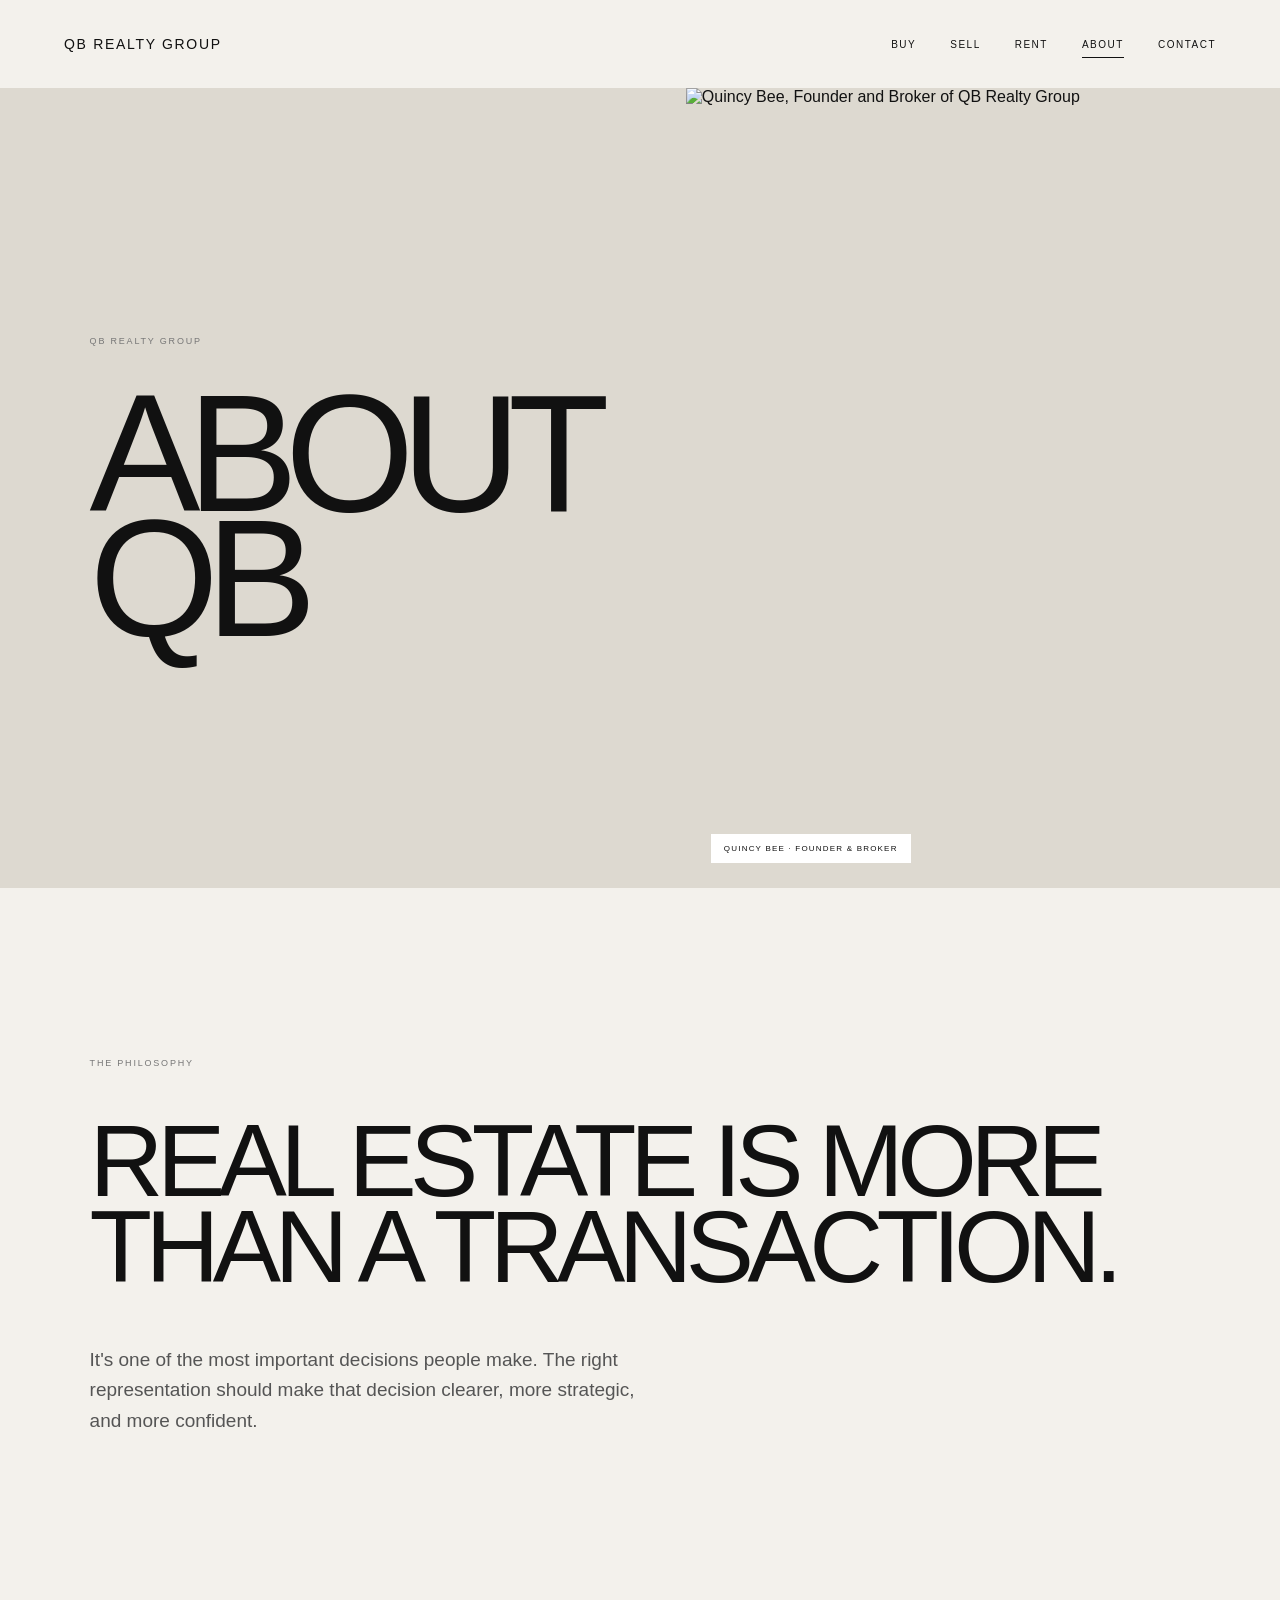
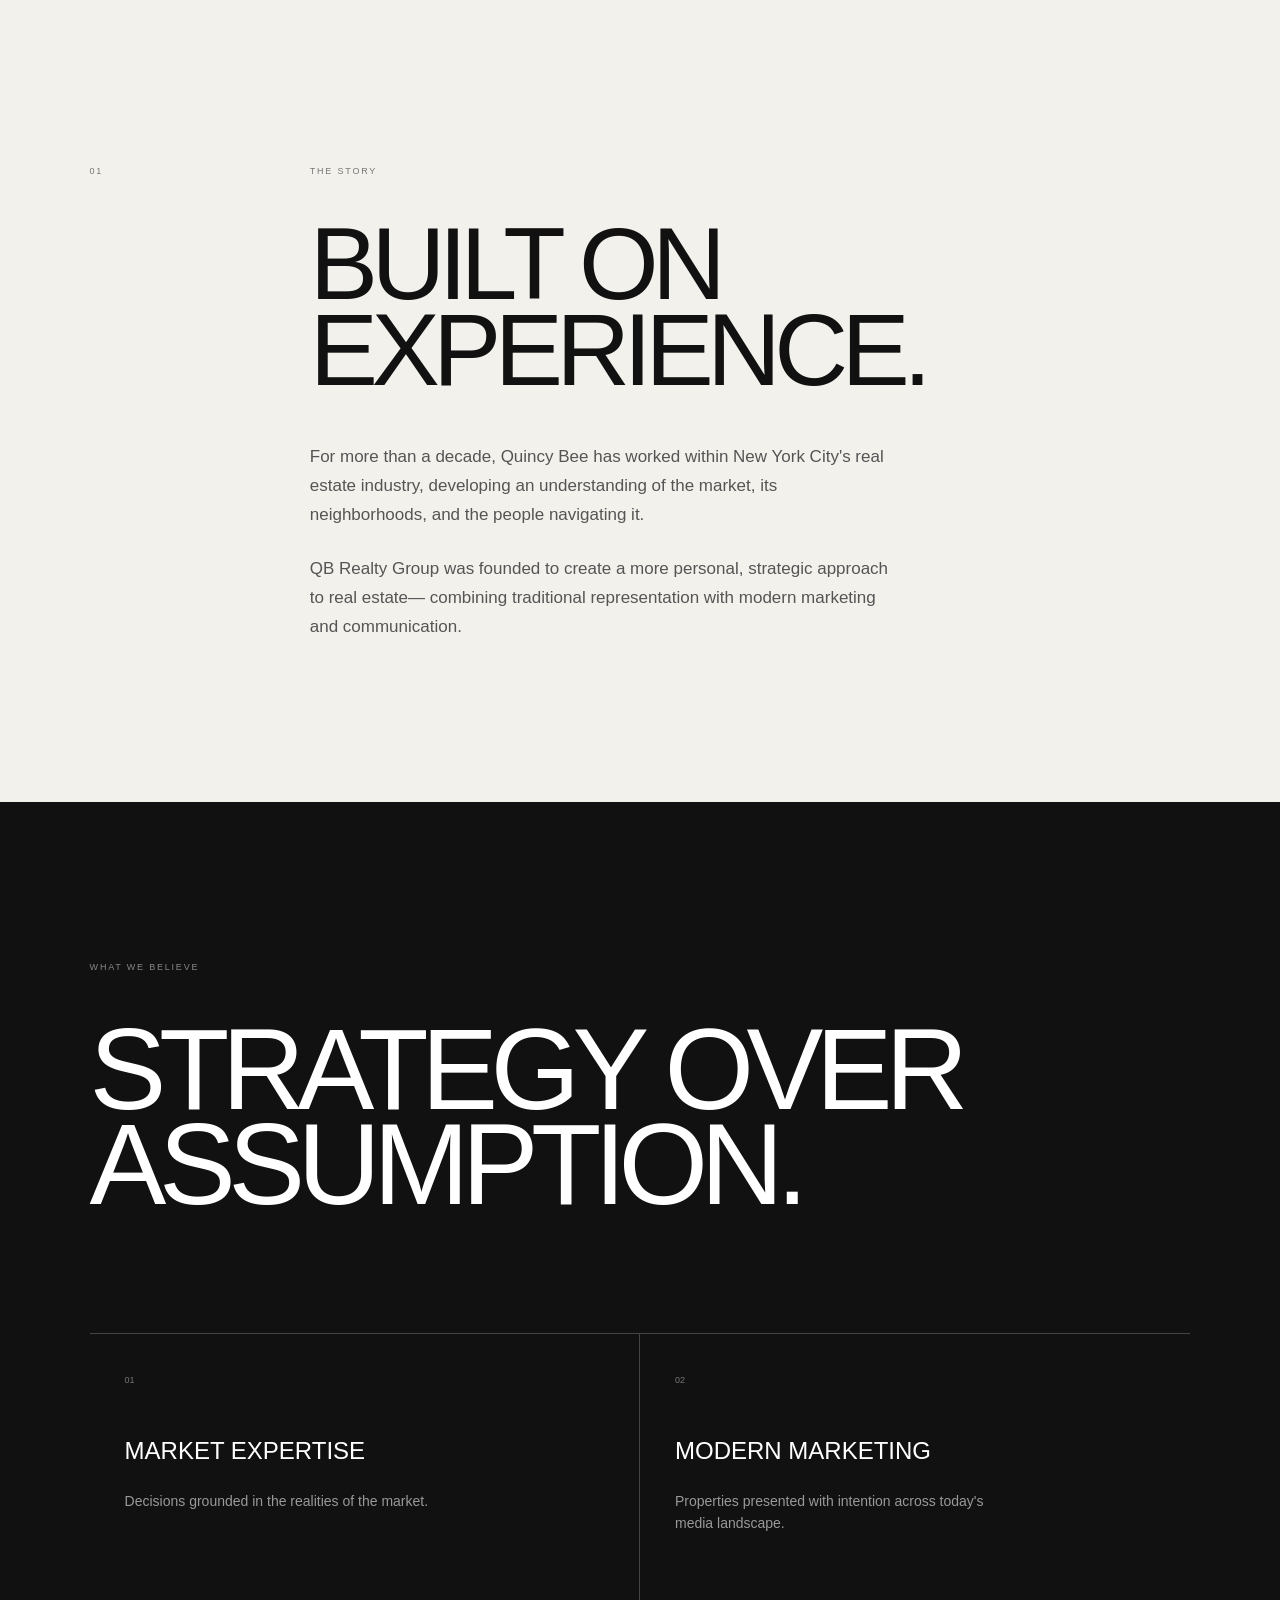
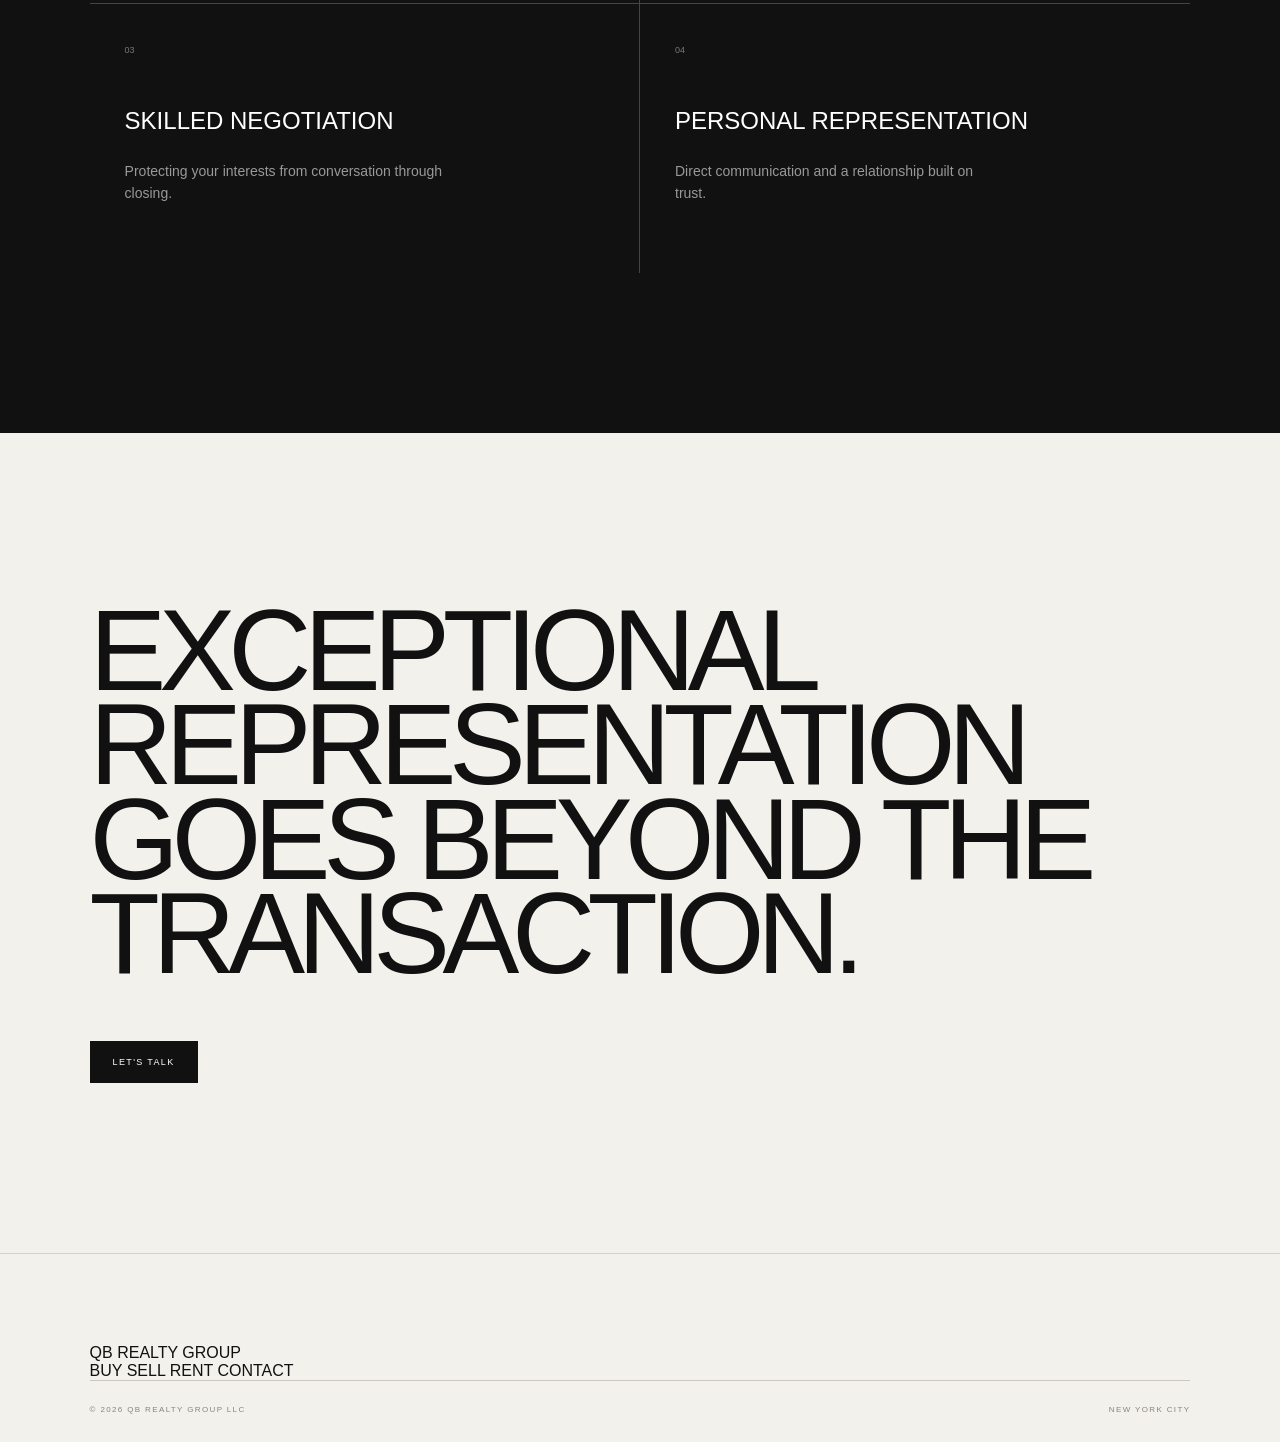
==== commit 30d48222: "new design" ====
--- a/about.html
+++ b/about.html
@@ -2,82 +2,225 @@
 <html lang="en">
 
 <head>
-   <meta charset="UTF-8">
+    <meta charset="UTF-8">
     <meta name="viewport" content="width=device-width, initial-scale=1.0">
-    <title>QB REALTY GROUP | Real Estate Brokerage</title>
+
+    <title>About | QB Realty Group</title>
+
     <link rel="stylesheet" href="styles.css">
 
-    <!-- favicon -->
-    <link rel="icon" type="image/png" href="./images/favicon-96x96.png" sizes="96x96" />
-
+    <link rel="icon"
+          type="image/png"
+          href="./images/favicon-96x96.png"
+          sizes="96x96">
 </head>
 
 <body>
-    <header class="navbar">
-        <!-- <img src="./images/QB_CHROME.jpg" alt="QB Realty Logo" width="60px; heigt=60px;"> -->
-        <input type="checkbox" id="menu-toggle" />
-        <label for="menu-toggle" class="hamburger">&#9776;</label>
-        <!--Navigation-->
-        <nav class="nav-links">
-            <a href="./index.html">Home</a>
-            <a href="./buy.html">Buy</a>
-            <!-- <a href="./sell.html">Sell</a> -->
-            <!-- <a href="./rent.html">Rent</a> -->
-            <a href="./about.html">About</a>
-            <!--<a href="./joinus.html">Join Us</a>-->
-            <a href="https://www.instagram.com/qbrealtyny/">Instagram</a>
-            <a href="mailto:info@qbrealtyny.com">Contact</a>
-        </nav>
-    </header>
-
-
-
-
-    <div class="about">
-
-        <img class="brokerPhoto" src="./images/1-Quincy-FINAL.jpg" alt="Quincy Bee Broker">
-
-        <div class="mainText">ABOUT QB REALTY GROUP</div>
-
-        <p class="brokerBio">
-
-            New York City real estate is more than transactions—it's about navigating one of the most important
-            decisions in a person's life with the right strategy, guidance, and representation.<br><br>
-
-            For more than a decade, Quincy Bee has helped clients move through the complexities of New York City's real
-            estate market, building a reputation for thoughtful service, strategic marketing, and dedicated advocacy.
-            After spending 10 years with some of the city's most respected brokerages, Quincy founded QB Realty Group
-            with a vision to create a more personalized, client-focused approach to real estate.<br><br>
-
-            Whether you're preparing to sell, searching for your next home, or looking for the right rental, every move
-            deserves a strategy—not a one-size-fits-all approach. At QB Realty Group, clients receive a combination of
-            market expertise, modern marketing, skilled negotiation, and clear communication designed to create
-            confident decisions from the first conversation through closing day.<br><br>
-
-            For homeowners, that means developing a tailored marketing plan designed to maximize exposure, create
-            demand, and position a property to achieve its highest potential. For buyers and renters, it means
-            understanding individual goals, navigating New York City's competitive landscape, and securing the right
-            opportunity with confidence.<br><br>
-
-            QB Realty Group was built on the belief that exceptional representation goes beyond the transaction. It's
-            about earning trust, building relationships, and delivering an experience defined by professionalism,
-            transparency, and results.<br><br>
-
-           
-
+
+<header class="site-header">
+
+    <a href="./index.html" class="brand">
+        QB REALTY GROUP
+    </a>
+
+    <nav class="site-nav">
+        <a href="./buy.html">BUY</a>
+        <a href="./sell.html">SELL</a>
+        <a href="./rent.html">RENT</a>
+        <a href="./about.html" class="active">ABOUT</a>
+        <a href="./contact.html">CONTACT</a>
+    </nav>
+
+    <button class="menu-toggle" aria-label="Open navigation">
+        <span></span>
+        <span></span>
+    </button>
+
+</header>
+
+
+<main>
+
+    <section class="about-hero">
+
+        <div class="about-hero-title">
+
+            <span class="eyebrow">
+                QB REALTY GROUP
+            </span>
+
+            <h1>
+                ABOUT<br>
+                QB
+            </h1>
+
+        </div>
+
+        <div class="about-hero-photo">
+
+            <img
+                src="./images/1-Quincy-FINAL.jpg"
+                alt="Quincy Bee, Founder and Broker of QB Realty Group">
+
+            <span>
+                QUINCY BEE · FOUNDER & BROKER
+            </span>
+
+        </div>
+
+    </section>
+
+
+    <section class="about-intro">
+
+        <span class="eyebrow">
+            THE PHILOSOPHY
+        </span>
+
+        <h2>
+            REAL ESTATE IS
+            MORE THAN A
+            TRANSACTION.
+        </h2>
+
+        <p>
+            It's one of the most important decisions people make.
+            The right representation should make that decision
+            clearer, more strategic, and more confident.
         </p>
+
+    </section>
+
+
+    <section class="about-story">
+
+        <div class="section-number">
+            01
+        </div>
+
+        <div>
+
+            <span class="eyebrow">
+                THE STORY
+            </span>
+
+            <h2>
+                BUILT ON
+                EXPERIENCE.
+            </h2>
+
+            <p>
+                For more than a decade, Quincy Bee has worked
+                within New York City's real estate industry,
+                developing an understanding of the market,
+                its neighborhoods, and the people navigating it.
+            </p>
+
+            <p>
+                QB Realty Group was founded to create a more
+                personal, strategic approach to real estate—
+                combining traditional representation with
+                modern marketing and communication.
+            </p>
+
+        </div>
+
+    </section>
+
+
+    <section class="about-principles">
+
+        <span class="eyebrow">
+            WHAT WE BELIEVE
+        </span>
+
+        <h2>
+            STRATEGY
+            OVER
+            ASSUMPTION.
+        </h2>
+
+
+        <div class="principles-grid">
+
+            <div>
+                <span>01</span>
+                <h3>MARKET EXPERTISE</h3>
+                <p>
+                    Decisions grounded in the realities
+                    of the market.
+                </p>
+            </div>
+
+            <div>
+                <span>02</span>
+                <h3>MODERN MARKETING</h3>
+                <p>
+                    Properties presented with intention
+                    across today's media landscape.
+                </p>
+            </div>
+
+            <div>
+                <span>03</span>
+                <h3>SKILLED NEGOTIATION</h3>
+                <p>
+                    Protecting your interests from
+                    conversation through closing.
+                </p>
+            </div>
+
+            <div>
+                <span>04</span>
+                <h3>PERSONAL REPRESENTATION</h3>
+                <p>
+                    Direct communication and a relationship
+                    built on trust.
+                </p>
+            </div>
+
+        </div>
+
+    </section>
+
+
+    <section class="about-closing">
+
+        <h2>
+            EXCEPTIONAL
+            REPRESENTATION
+            GOES BEYOND
+            THE TRANSACTION.
+        </h2>
+
+        <a href="./contact.html" class="button button-dark">
+            LET'S TALK
+        </a>
+
+    </section>
+
+</main>
+
+
+<footer class="site-footer">
+
+    <div class="footer-brand">
+        QB REALTY GROUP
     </div>
 
-    <!--VIDEO BACKGROUND (ADD THIS) -->
-    <div class="video-bg">
-        <video autoplay muted loop playsinline>
-            <source src="./images/brooklyn-nyc-real-estate-hero-video.mp4" type="video/mp4">
-        </video>
-        <div class="video-overlay"></div>
+    <div class="footer-links">
+        <a href="./buy.html">BUY</a>
+        <a href="./sell.html">SELL</a>
+        <a href="./rent.html">RENT</a>
+        <a href="./contact.html">CONTACT</a>
     </div>
 
-
+    <div class="footer-bottom">
+        <span>© 2026 QB REALTY GROUP LLC</span>
+        <span>NEW YORK CITY</span>
+    </div>
+
+</footer>
 
 </body>
-
 </html>
--- a/styles.css
+++ b/styles.css
@@ -1,818 +1,2139 @@
+/* =========================================================
+   QB REALTY GROUP
+   MASTER STYLESHEET
+========================================================= */
+
+
+/* =========================================================
+   RESET
+========================================================= */
+
 * {
-  margin: 0;
-  padding: 0;
-  box-sizing: border-box;
-  font-family: helvetica;
-  font-style: normal;
-  font-weight: lighter;
-}
-
-
-/* ============================= */
-/* NAVBAR                        */
-/* ============================= */
-
-/* ------------------------------
-   Liquid Glass Navigation
------------------------------- */
-.nav-links a:hover {
-
-  background: rgba(255, 255, 255, 0.424);
-
-  backdrop-filter: blur(8px);
-
-  border: 1px solid rgba(255, 255, 255, 0.252);
-
-  box-shadow:
-    inset 0 1px 1px rgba(184, 184, 184, 0.209),
-    0 8px 18px rgba(238, 231, 231, 0.15);
-
-  transform: translateY(-1px);
-}
-
-.nav-links {
-  display: flex;
-  gap: 14px;
-  background: linear-gradient(120deg,
-      rgba(255, 255, 255, 0.288)0%,
-      rgba(248, 245, 246, 0.638)45%,
-      rgba(255, 255, 255, 0.944)50%,
-      rgba(255, 255, 255, .1)55%,
-      rgba(255, 255, 255, 0.358)100%);
-
-  background-size: 200% 100%;
-  background-position: -100% 0;
-
-  -webkit-background-clip: text;
-  background-clip: text;
-  -webkit-text-fill-color: rgba(247, 239, 239, 0.523);
-
-  /* mainText stroke */
-  -webkit-text-stroke: 0.9px rgba(255, 255, 255, 0.924);
-
-  animation: shine 3s linear infinite;
-}
-
-@keyframes shine {
-  to {
-    background-position: 100% 0;
-  }
-}
-
-
-.nav-links a {
-
-  text-decoration: none;
-  color: rgba(249, 248, 248, 0.581);
-  font-weight: 100;
-  border-radius: 90px;
-  transition: .35s;
-}
-
-.navbar::before {
-
-  content: "";
-  position: absolute;
-  inset: 0;
-  border-radius: inherit;
-  background:
-    linear-gradient(180deg,
-
-      rgba(255, 255, 255, 2.604),
-      rgba(255, 255, 255, 0.44),
-      rgba(240, 176, 250, 0.143),
-      rgba(254, 254, 254, 0.122),
-      transparent 55%);
-
-  pointer-events: none;
-}
-
-.navbar {
-
-  position: fixed;
-  top: 20px;
-  left: 50%;
-  transform: translateX(-50%);
-
-  width: 80%;
-  max-width: 1200px;
-
-  display: flex;
-  justify-content: center;
-  align-items: center;
-
-  padding: 12px 22px;
-
-  border-radius: 100px;
-
-  background: rgba(249, 248, 248, 0.021);
-
-  backdrop-filter: blur(25px) saturate(180%);
-  -webkit-backdrop-filter: blur(25px) saturate(180%);
-
-  border: 1px solid rgb(255, 255, 255);
-
-  box-shadow:
-    0 10px 40px rgba(0, 0, 0, .25),
-    inset 0 1px 1px rgba(255, 255, 255, .35),
-    inset 0 -1px 1px rgba(134, 133, 133, 0.08);
-
-  z-index: 1000;
-
-  overflow: visible;
-}
-
-
-.logo a {
-  color: rgb(255, 255, 255);
-  font-size: 20px;
-  text-decoration: none;
-  font-weight: bold;
-}
-
-
-.nav-links {
-  display: flex;
-  color: rgb(240, 248, 255);
-}
-
-
-.nav-links a {
-  padding: 5px;
-  color: rgb(253, 252, 252);
-  text-decoration: none;
-  transition: 1s;
-  border: 1px solid #fcfafad5;
-  margin: 3px;
-  padding: 5px;
-}
-
-
-.nav-links a:hover {
-  background-color: rgba(248, 245, 245, 0.823);
-  color: #f9fafbcd;
-}
-
-
-/* Hamburger */
-
-.hamburger {
-  display: none;
-  font-size: 28px;
-  color: rgba(44, 44, 44, 0.424);
-  cursor: pointer;
-  position: relative;
-  z-index: 300;
-}
-
-
-#menu-toggle {
-  display: none;
-  background-color: #efeeee;
-
-}
-
-
-/* ============================= */
-/* VIDEO BACKGROUND              */
-/* ============================= */
-
-.video-bg {
-  position: fixed;
-  top: 0;
-  left: 0;
-  width: 100%;
-  height: 100%;
-  z-index: -2;
-  overflow: hidden;
-}
-
-
-.video-bg video {
-  width: 100%;
-  height: 100%;
-  object-fit: cover;
-}
-
-
-.video-overlay {
-  position: absolute;
-  inset: 0;
-  background: rgba(0, 0, 0, 0.169);
-  z-index: 1;
-}
-
+    box-sizing: border-box;
+    margin: 0;
+    padding: 0;
+}
+
+html {
+    scroll-behavior: smooth;
+}
 
 body {
-  background: transparent;
-}
-
-
-.page-content {
-  position: relative;
-  z-index: 5;
-}
-
-
-/* ============================= */
-/* OTHER PAGES / SECTIONS        */
-/* ============================= */
-
-.image-container {
-  position: relative;
-  display: inline-block;
-  padding: 20px;
-}
-
-
-.image-container img {
-  display: block;
-}
-
-
-.overlay {
-  position: absolute;
-  top: 15px;
-  left: 15px;
-  background: rgba(44, 44, 44, 0.7);
-  color: white;
-  padding: 8px 20px;
-  font-size: 14px;
-  font-weight: bold;
-  text-transform: uppercase;
-  letter-spacing: 1px;
-  border-radius: 4px;
-}
-
-
-.image-container:hover .overlay {
-  background: rgba(0, 0, 0, 0.85);
-}
-
-
-.brokerPhoto {
-  border-radius: 80px;
-  width: 350px;
-  height: auto;
-  margin-bottom: 1px;
-
-}
-
-
-.brokerBio {
-  color: white;
-  font-size: 20px;
-  text-align: center;
-  max-width: 900px;
-  line-height: 1.3;
-  margin-bottom: 0;
-}
-
-.about {
-  display: flex;
-  flex-direction: column;
-  align-items: center;
-  padding-top: 120px;
-}
-
-
-/* ============================= */
-/* HERO                          */
-/* ============================= */
-
-.hero {
-  height: 100vh;
-  display: flex;
-  flex-direction: column;
-  justify-content: center;
-  align-items: center;
-  text-align: center;
-  position: relative;
-  z-index: 2;
-}
-
-.mainText {
-  font-size: 3em;
-  font-weight: 900;
-  padding-top: 10px;
-  text-shadow: 9px 8px 4px rgba(0, 0, 0, 0.235);
-
-  background: linear-gradient(120deg,
-      rgba(255, 255, 255, 0.288)0%,
-      rgba(250, 157, 205, 0.308)45%,
-      rgba(255, 255, 255, 0.944)50%,
-      rgba(255, 255, 255, .1)55%,
-      rgba(255, 255, 255, 0.358)100%);
-
-  background-size: 200% 100%;
-  background-position: -100% 0;
-
-  -webkit-background-clip: text;
-  background-clip: text;
-  -webkit-text-fill-color: rgba(247, 239, 239, 0.334);
-  -webkit-text-stroke: 0.9px rgba(255, 255, 255, 0.924);
-
-  animation: shine 3.5s linear infinite;
-}
-
-@keyframes shine {
-  to {
-    background-position: 100% 0;
-  }
-}
-
-.mainTextToo {
-  width: 50%;
-  font-family: Helvetica;
-  font-size: 12px;
-  color: white;
-  margin-top: 20px;
-  margin-bottom: 20px;
-}
-
+    background: #f3f1ec;
+    color: #111;
+    font-family: Helvetica, Arial, sans-serif;
+    font-weight: 300;
+    -webkit-font-smoothing: antialiased;
+}
+
+img {
+    display: block;
+    width: 100%;
+}
+
+a {
+    color: inherit;
+    text-decoration: none;
+}
+
+button,
+input,
+textarea,
+select {
+    font: inherit;
+}
+
+
+/* =========================================================
+   HEADER
+========================================================= */
+
+.site-header {
+    height: 88px;
+    padding: 0 5vw;
+
+    display: flex;
+    align-items: center;
+    justify-content: space-between;
+
+    position: relative;
+    z-index: 20;
+
+    background: #f3f1ec;
+}
+
+.brand {
+    font-size: 14px;
+    font-weight: 500;
+    letter-spacing: 0.12em;
+    white-space: nowrap;
+}
+
+.site-nav {
+    display: flex;
+    align-items: center;
+    gap: 34px;
+}
+
+.site-nav a {
+    font-size: 10px;
+    letter-spacing: 0.15em;
+    position: relative;
+    transition: opacity 0.25s ease;
+}
+
+.site-nav a:hover {
+    opacity: 0.5;
+}
+
+.site-nav a.active::after {
+    content: "";
+
+    position: absolute;
+    left: 0;
+    right: 0;
+    bottom: -8px;
+
+    height: 1px;
+
+    background: currentColor;
+}
+
+.menu-toggle {
+    display: none;
+
+    border: 0;
+    background: transparent;
+
+    width: 30px;
+    height: 25px;
+
+    flex-direction: column;
+    justify-content: space-between;
+
+    cursor: pointer;
+}
+
+.menu-toggle span {
+    width: 100%;
+    height: 1px;
+    background: #111;
+}
+
+
+/* =========================================================
+   GLOBAL TYPOGRAPHY
+========================================================= */
+
+.eyebrow {
+    display: block;
+
+    font-size: 9px;
+    letter-spacing: 0.2em;
+
+    color: #777;
+}
+
+h1,
+h2,
+h3 {
+    font-weight: 400;
+}
+
+.section-number {
+    font-size: 9px;
+    letter-spacing: 0.18em;
+    color: #777;
+}
+
+.large-copy {
+    max-width: 580px;
+
+    font-size: 20px;
+    line-height: 1.55;
+}
+
+.text-link {
+    display: inline-flex;
+    align-items: center;
+    gap: 10px;
+
+    margin-top: 35px;
+
+    font-size: 9px;
+    letter-spacing: 0.17em;
+
+    border-bottom: 1px solid currentColor;
+    padding-bottom: 8px;
+}
+
+.text-link span {
+    font-size: 14px;
+}
+
+
+/* =========================================================
+   BUTTONS
+========================================================= */
 
 .button {
-
-  margin: 20px;
-  display: inline-flex;
-  align-items: center;
-  justify-content: center;
-  font-size: 20px;
-
-  padding: 14px 28px;
-  border-radius: 999px;
-
-  background: rgba(255, 255, 255, 0.1);
-  backdrop-filter: blur(25px) saturate(180%);
-  -webkit-backdrop-filter: blur(25px) saturate(180%);
-
-
-  /* Button Stroke */
-  border: 1px solid rgb(255, 255, 255);
-
-
-  color: rgb(255, 255, 255);
-  text-decoration: none;
-  font-weight: 500;
-  cursor: pointer;
-
-
-  box-shadow:
-    0 10px 30px rgba(0, 0, 0, 0.2),
-    inset 0 1px 1px rgba(242, 226, 246, 0.287),
-    inset 0 -1px 1px rgba(255, 255, 255, 0.08);
-
-  position: relative;
-  overflow: hidden;
-  transition: all 0.3s ease;
-}
-
-.button::before {
-  content: "";
-  position: absolute;
-  inset: 0;
-  border-radius: inherit;
-
-
-  background: linear-gradient(180deg,
-      rgba(255, 255, 255, 0.857),
-      rgba(244, 204, 247, 0.565),
-      rgba(255, 255, 255, 0) 35%,
-      transparent 70%);
-
-  pointer-events: none;
-}
-
-.button:hover {
-  transform: translateY(-2px);
-  background: rgba(255, 255, 255, 0);
-
-  box-shadow:
-    0 15px 35px rgba(0, 0, 0, 0.25)10%,
-    inset 0 1px 2px rgba(255, 255, 255, 0)10%;
-
-}
-
-.button:active {
-  transform: scale(0.97);
-
-}
-
-
-/* ============================= */
-/* PROPERTY CARD                 */
-/* ============================= */
-
-.property-card {
-  margin: 50px;
-  position: relative;
-  width: 90%;
-  max-width: 500px;
-  height: 300px;
-  overflow: hidden;
-  border-radius: 20px;
-  box-shadow: 0 10px 25px rgba(1, 1, 1, 0.4);
-}
-
-
-.property-card img {
-  width: 100%;
-  height: 100%;
-  object-fit: cover;
-  display: block;
-  border-radius: 10px;
-}
-
-
-.listing-status {
-  position: absolute;
-  top: 15px;
-  left: 15px;
-  background: white;
-  color: #333;
-  padding: 8px 15px;
-  font-family: Arial, sans-serif;
-  font-size: 12px;
-  font-weight: bold;
-  letter-spacing: 2px;
-  z-index: 2;
-  border-radius: 30px;
-}
-
-
-.property-details {
-  position: absolute;
-  bottom: 10px;
-  right: 10px;
-  background: rgba(255, 255, 255, 0.714);
-  width: 240px;
-  height: 160px;
-  padding: 10px;
-  z-index: 2;
-  border-radius: 20px;
-}
-
-
-.property-details h3 {
-  margin: 0 0 10px;
-  font-family: "Times New Roman", serif;
-  font-size: 40px;
-  color: rgb(73, 73, 73);
-}
-
+    display: inline-flex;
+    align-items: center;
+    justify-content: center;
+
+    padding: 16px 23px;
+
+    font-size: 9px;
+    letter-spacing: 0.15em;
+
+    border: 0;
+
+    cursor: pointer;
+
+    transition:
+        background 0.25s ease,
+        color 0.25s ease,
+        border-color 0.25s ease,
+        opacity 0.25s ease;
+}
+
+.button-dark {
+    background: #111;
+    color: #fff;
+}
+
+.button-dark:hover {
+    background: #333;
+}
+
+.button-light {
+    background: #fff;
+    color: #111;
+}
+
+.button-outline {
+    color: #fff;
+    border: 1px solid rgba(255, 255, 255, .6);
+}
+
+.button-outline:hover {
+    background: #fff;
+    color: #111;
+}
+
+
+/* =========================================================
+   HOME HERO
+========================================================= */
+
+.home-page {
+    background: #111;
+}
+
+.home-page .site-header {
+    position: absolute;
+
+    top: 0;
+    left: 0;
+    right: 0;
+
+    background: transparent;
+    color: #fff;
+}
+
+.home-page .site-nav a.active::after {
+    background: #fff;
+}
+
+.home-hero {
+    height: 100vh;
+    min-height: 700px;
+
+    position: relative;
+
+    overflow: hidden;
+
+    color: #fff;
+}
+
+.home-hero-video {
+    position: absolute;
+
+    inset: 0;
+
+    width: 100%;
+    height: 100%;
+
+    object-fit: cover;
+}
+
+.home-hero-overlay {
+    position: absolute;
+
+    inset: 0;
+
+    background:
+        linear-gradient(
+            180deg,
+            rgba(0, 0, 0, .58) 0%,
+            rgba(0, 0, 0, .12) 40%,
+            rgba(0, 0, 0, .50) 100%
+        );
+}
+
+.home-hero-content {
+    position: absolute;
+
+    left: 7vw;
+    bottom: 13vh;
+
+    max-width: 950px;
+}
+
+.home-hero-content .eyebrow {
+    color: rgba(255, 255, 255, .7);
+}
+
+.home-hero h1 {
+    margin-top: 28px;
+
+    font-size: clamp(62px, 9vw, 145px);
+    line-height: .84;
+
+    letter-spacing: -.065em;
+}
+
+.home-hero-content p {
+    max-width: 480px;
+
+    margin-top: 38px;
+
+    font-size: 16px;
+    line-height: 1.55;
+
+    color: rgba(255, 255, 255, .82);
+}
+
+.hero-actions {
+    display: flex;
+    gap: 12px;
+
+    margin-top: 35px;
+}
+
+.hero-bottom {
+    position: absolute;
+
+    left: 7vw;
+    right: 7vw;
+    bottom: 28px;
+
+    display: flex;
+    justify-content: space-between;
+
+    font-size: 8px;
+    letter-spacing: .18em;
+
+    color: rgba(255, 255, 255, .65);
+}
+
+
+/* =========================================================
+   HOME INTRO
+========================================================= */
+
+.home-intro {
+    display: grid;
+
+    grid-template-columns: .25fr 1fr;
+
+    padding: 160px 7vw;
+
+    background: #f3f1ec;
+}
+
+.home-intro h2 {
+    max-width: 1050px;
+
+    margin-top: 45px;
+
+    font-size: clamp(55px, 8vw, 125px);
+    line-height: .88;
+
+    letter-spacing: -.065em;
+}
+
+.home-intro .large-copy {
+    margin-top: 60px;
+}
+
+
+/* =========================================================
+   HOME SELL
+========================================================= */
+
+.home-sell {
+    display: grid;
+
+    grid-template-columns: 1.2fr .8fr;
+
+    min-height: 720px;
+}
+
+.home-sell-image {
+    overflow: hidden;
+}
+
+.home-sell-image img {
+    height: 100%;
+    object-fit: cover;
+}
+
+.home-sell-content {
+    padding: 100px 7vw;
+
+    display: flex;
+    flex-direction: column;
+    justify-content: center;
+
+    background: #ddd9d0;
+}
+
+.home-sell-content h2 {
+    margin-top: 40px;
+
+    font-size: clamp(60px, 7vw, 110px);
+    line-height: .85;
+
+    letter-spacing: -.06em;
+}
+
+.home-sell-content p {
+    max-width: 400px;
+
+    margin-top: 40px;
+
+    font-size: 16px;
+    line-height: 1.6;
+
+    color: #555;
+}
+
+
+/* =========================================================
+   HOME PROPERTY
+========================================================= */
+
+.home-property {
+    padding: 150px 7vw;
+
+    background: #f3f1ec;
+}
+
+.section-heading {
+    display: flex;
+    justify-content: space-between;
+    align-items: end;
+}
+
+.section-heading h2 {
+    max-width: 800px;
+
+    margin-top: 45px;
+
+    font-size: clamp(60px, 8vw, 125px);
+    line-height: .85;
+
+    letter-spacing: -.06em;
+}
+
+.section-heading .text-link {
+    margin-bottom: 5px;
+}
+
+.home-property-image {
+    display: block;
+
+    position: relative;
+
+    margin-top: 100px;
+
+    overflow: hidden;
+}
+
+.home-property-image img {
+    aspect-ratio: 16 / 8;
+
+    object-fit: cover;
+
+    transition: transform .8s ease;
+}
+
+.home-property-image:hover img {
+    transform: scale(1.02);
+}
+
+.property-tag {
+    position: absolute;
+
+    top: 20px;
+    left: 20px;
+
+    padding: 10px 13px;
+
+    background: #fff;
+
+    font-size: 8px;
+    letter-spacing: .16em;
+}
+
+.home-property-info {
+    display: flex;
+    justify-content: space-between;
+
+    padding-top: 20px;
+
+    border-top: 1px solid #aaa;
+    margin-top: 15px;
+}
+
+.property-location {
+    display: block;
+
+    font-size: 8px;
+    letter-spacing: .16em;
+
+    color: #777;
+}
+
+.home-property-info h3 {
+    margin-top: 12px;
+
+    font-size: 25px;
+    letter-spacing: -.02em;
+}
+
+.property-price {
+    font-size: 21px;
+}
+
+
+/* =========================================================
+   HOME ABOUT
+========================================================= */
+
+.home-about {
+    display: grid;
+
+    grid-template-columns: .25fr 1fr;
+
+    padding: 160px 7vw;
+
+    background: #111;
+    color: #fff;
+}
+
+.home-about .eyebrow {
+    color: #888;
+}
+
+.home-about h2 {
+    max-width: 1100px;
+
+    margin-top: 45px;
+
+    font-size: clamp(60px, 8vw, 125px);
+    line-height: .85;
+
+    letter-spacing: -.065em;
+}
+
+.home-about p {
+    max-width: 520px;
+
+    margin-top: 50px;
+
+    font-size: 17px;
+    line-height: 1.6;
+
+    color: #aaa;
+}
+
+.home-about .text-link {
+    margin-top: 40px;
+}
+
+
+/* =========================================================
+   HOME CTA
+========================================================= */
+
+.home-cta {
+    padding: 170px 7vw;
+
+    background: #ddd9d0;
+}
+
+.home-cta h2 {
+    max-width: 1100px;
+
+    margin-top: 45px;
+
+    font-size: clamp(65px, 9vw, 140px);
+    line-height: .82;
+
+    letter-spacing: -.065em;
+}
+
+.home-cta .button {
+    margin-top: 60px;
+}
+
+
+/* =========================================================
+   GENERIC PAGE INTRO
+========================================================= */
+
+.page-intro {
+    padding: 115px 7vw 100px;
+
+    background: #f3f1ec;
+}
+
+.page-intro h1 {
+    margin-top: 55px;
+
+    font-size: clamp(75px, 11vw, 165px);
+    line-height: .8;
+
+    letter-spacing: -.07em;
+}
+
+.page-intro p {
+    max-width: 470px;
+
+    margin-top: 55px;
+
+    font-size: 17px;
+    line-height: 1.6;
+
+    color: #555;
+}
+
+
+/* =========================================================
+   BUY
+========================================================= */
+
+.featured-listing {
+    padding: 0 7vw 160px;
+}
+
+.featured-image {
+    display: block;
+
+    position: relative;
+
+    overflow: hidden;
+}
+
+.featured-image img {
+    aspect-ratio: 16 / 8;
+
+    object-fit: cover;
+
+    transition: transform .8s ease;
+}
+
+.featured-image:hover img {
+    transform: scale(1.02);
+}
+
+.featured-details {
+    display: grid;
+
+    grid-template-columns: .2fr 1fr 1fr;
+
+    gap: 35px;
+
+    padding-top: 25px;
+
+    border-top: 1px solid #aaa;
+
+    margin-top: 15px;
+}
+
+.property-number {
+    font-size: 9px;
+    letter-spacing: .15em;
+    color: #777;
+}
+
+.featured-details h2 {
+    margin-top: 25px;
+
+    font-size: clamp(45px, 6vw, 85px);
+    line-height: .88;
+
+    letter-spacing: -.06em;
+}
+
+.featured-details .property-price {
+    text-align: right;
+}
 
 .property-meta {
-  display: flex;
-  gap: 20px;
-  font-family: Arial, sans-serif;
-  font-size: 20px;
-}
-
-
-.property-details p {
-  padding: 1px;
-  font-family: Arial, sans-serif;
-  font-size: 16px;
-  font-weight: bolder;
-  letter-spacing: 2px;
-  text-transform: uppercase;
-}
-
-
-/* ============================= */
-/* OTHER SECTIONS                */
-/* ============================= */
-
-.listWithUs {
-  margin: 20px;
-  background-color: rgba(255, 255, 255, 0.731);
-  padding: 40px;
-  border-radius: 10px;
-}
-
-
-.messageBox {
-  padding: 10px;
-}
-
-
-a {
-  text-decoration: none;
-}
-
-
-.perfectNeighborhood {
-  padding: 10px;
-  font-weight: lighter;
-  font-family: Helvetica;
-  font-size: 30px;
-  color: white;
-}
-
-
-/* ============================= */
-/* MOBILE RESPONSIVE             */
-/* ============================= */
-
-@media (max-width:768px) {
-
-  .qbLogo {
+    display: flex;
+    gap: 25px;
+
+    margin-top: 45px;
+
+    font-size: 8px;
+    letter-spacing: .15em;
+
+    color: #666;
+}
+
+.featured-details p {
+    max-width: 400px;
+
+    margin-top: 30px;
+
+    font-size: 14px;
+    line-height: 1.6;
+
+    color: #555;
+}
+
+.featured-details .text-link {
+    margin-top: 30px;
+}
+
+.buy-cta {
+    padding: 160px 7vw;
+
+    background: #ddd9d0;
+}
+
+.buy-cta h2 {
+    max-width: 1000px;
+
+    margin-top: 45px;
+
+    font-size: clamp(65px, 9vw, 135px);
+    line-height: .84;
+
+    letter-spacing: -.065em;
+}
+
+.buy-cta p {
+    max-width: 500px;
+
+    margin-top: 45px;
+
+    font-size: 17px;
+    line-height: 1.6;
+
+    color: #555;
+}
+
+.buy-cta .button {
+    margin-top: 45px;
+}
+
+
+/* =========================================================
+   SELL
+========================================================= */
+
+.sell-hero {
+    display: grid;
+
+    grid-template-columns: 1fr 1fr;
+
+    min-height: 780px;
+}
+
+.sell-hero-content {
+    padding: 120px 7vw;
+
+    display: flex;
+    flex-direction: column;
+    justify-content: center;
+
+    background: #ddd9d0;
+}
+
+.sell-hero-content h1 {
+    margin-top: 45px;
+
+    font-size: clamp(65px, 7vw, 115px);
+    line-height: .84;
+
+    letter-spacing: -.065em;
+}
+
+.sell-hero-content p {
+    max-width: 500px;
+
+    margin-top: 45px;
+
+    font-size: 17px;
+    line-height: 1.6;
+
+    color: #555;
+}
+
+.sell-hero-content .button {
+    align-self: flex-start;
+
+    margin-top: 45px;
+}
+
+.sell-hero-image {
+    overflow: hidden;
+}
+
+.sell-hero-image img {
+    height: 100%;
+
+    object-fit: cover;
+}
+
+.sell-intro {
+    padding: 170px 7vw;
+
+    background: #f3f1ec;
+}
+
+.sell-intro h2 {
+    max-width: 1100px;
+
+    margin-top: 50px;
+
+    font-size: clamp(65px, 8vw, 125px);
+    line-height: .84;
+
+    letter-spacing: -.065em;
+}
+
+.sell-intro p {
+    max-width: 560px;
+
+    margin-top: 55px;
+
+    font-size: 19px;
+    line-height: 1.6;
+
+    color: #555;
+}
+
+.sell-process {
+    padding: 150px 7vw;
+
+    background: #111;
+    color: #fff;
+}
+
+.sell-process-heading h2 {
+    max-width: 1000px;
+
+    margin-top: 50px;
+
+    font-size: clamp(60px, 8vw, 120px);
+    line-height: .85;
+
+    letter-spacing: -.06em;
+}
+
+.sell-process-heading .eyebrow {
+    color: #888;
+}
+
+.process-grid {
+    display: grid;
+
+    grid-template-columns: repeat(2, 1fr);
+
+    margin-top: 120px;
+}
+
+.process-item {
+    min-height: 300px;
+
+    padding: 35px;
+
+    border-top: 1px solid #444;
+    border-right: 1px solid #444;
+}
+
+.process-item:nth-child(2n) {
+    border-right: 0;
+}
+
+.process-item span {
+    font-size: 9px;
+    letter-spacing: .16em;
+
+    color: #777;
+}
+
+.process-item h3 {
+    max-width: 300px;
+
+    margin-top: 50px;
+
+    font-size: 30px;
+    line-height: .95;
+}
+
+.process-item p {
+    max-width: 360px;
+
+    margin-top: 30px;
+
+    font-size: 14px;
+    line-height: 1.6;
+
+    color: #999;
+}
+
+.sell-cta {
+    padding: 160px 7vw;
+
+    background: #111;
+    color: #fff;
+}
+
+.sell-cta h2 {
+    max-width: 1100px;
+
+    margin-top: 45px;
+
+    font-size: clamp(65px, 9vw, 140px);
+    line-height: .82;
+
+    letter-spacing: -.065em;
+}
+
+.sell-cta .button {
+    margin-top: 60px;
+}
+
+
+/* =========================================================
+   RENT
+========================================================= */
+
+.rent-hero {
+    min-height: 700px;
+
+    padding: 130px 7vw;
+
+    display: flex;
+    flex-direction: column;
+    justify-content: center;
+
+    background: #ddd9d0;
+}
+
+.rent-hero h1 {
+    max-width: 1000px;
+
+    margin-top: 45px;
+
+    font-size: clamp(70px, 9vw, 140px);
+    line-height: .83;
+
+    letter-spacing: -.065em;
+}
+
+.rent-hero p {
+    max-width: 500px;
+
+    margin-top: 45px;
+
+    font-size: 17px;
+    line-height: 1.6;
+
+    color: #555;
+}
+
+.rent-hero .button {
+    align-self: flex-start;
+
+    margin-top: 45px;
+}
+
+.rent-content {
+    display: grid;
+
+    grid-template-columns: 1fr 1fr;
+
+    gap: 100px;
+
+    padding: 160px 7vw;
+}
+
+.rent-content h2 {
+    max-width: 700px;
+
+    margin-top: 45px;
+
+    font-size: clamp(55px, 7vw, 105px);
+    line-height: .85;
+
+    letter-spacing: -.06em;
+}
+
+.rent-content p {
+    max-width: 500px;
+
+    font-size: 17px;
+    line-height: 1.7;
+
+    color: #555;
+}
+
+.rent-content p + p {
+    margin-top: 25px;
+}
+
+.rent-categories {
+    display: grid;
+
+    grid-template-columns: repeat(4, 1fr);
+
+    border-top: 1px solid #aaa;
+
+    margin: 0 7vw;
+}
+
+.rent-category {
+    min-height: 300px;
+
+    padding: 30px;
+
+    border-right: 1px solid #aaa;
+}
+
+.rent-category:first-child {
+    border-left: 1px solid #aaa;
+}
+
+.rent-category span {
+    font-size: 9px;
+    color: #777;
+}
+
+.rent-category h3 {
+    margin-top: 170px;
+
+    font-size: 20px;
+    letter-spacing: .03em;
+}
+
+.rent-cta {
+    margin-top: 160px;
+
+    padding: 160px 7vw;
+
+    background: #111;
+    color: #fff;
+}
+
+.rent-cta .eyebrow {
+    color: #888;
+}
+
+.rent-cta h2 {
+    max-width: 1000px;
+
+    margin-top: 45px;
+
+    font-size: clamp(65px, 9vw, 135px);
+    line-height: .83;
+
+    letter-spacing: -.065em;
+}
+
+.rent-cta .button {
+    margin-top: 60px;
+}
+
+
+/* =========================================================
+   ABOUT
+========================================================= */
+
+.about-hero {
+    display: grid;
+
+    grid-template-columns: .8fr 1.2fr;
+
+    min-height: 800px;
+
+    background: #ddd9d0;
+}
+
+.about-hero-title {
+    padding: 120px 7vw;
+
+    display: flex;
+    flex-direction: column;
+    justify-content: center;
+}
+
+.about-hero-title h1 {
+    margin-top: 45px;
+
+    font-size: clamp(100px, 13vw, 200px);
+    line-height: .75;
+
+    letter-spacing: -.08em;
+}
+
+.about-hero-photo {
+    position: relative;
+
+    overflow: hidden;
+}
+
+.about-hero-photo img {
+    height: 100%;
+
+    object-fit: cover;
+}
+
+.about-hero-photo span {
+    position: absolute;
+
+    bottom: 25px;
+    left: 25px;
+
+    padding: 10px 13px;
+
+    background: #fff;
+
+    font-size: 8px;
+    letter-spacing: .15em;
+}
+
+.about-intro {
+    padding: 170px 7vw;
+}
+
+.about-intro h2 {
+    max-width: 1100px;
+
+    margin-top: 50px;
+
+    font-size: clamp(65px, 8vw, 125px);
+    line-height: .84;
+
+    letter-spacing: -.065em;
+}
+
+.about-intro p {
+    max-width: 580px;
+
+    margin-top: 55px;
+
+    font-size: 19px;
+    line-height: 1.6;
+
+    color: #555;
+}
+
+.about-story {
+    display: grid;
+
+    grid-template-columns: .25fr 1fr;
+
+    padding: 160px 7vw;
+
+    background: #f3f1ec;
+}
+
+.about-story h2 {
+    margin-top: 45px;
+
+    font-size: clamp(65px, 8vw, 120px);
+    line-height: .84;
+
+    letter-spacing: -.065em;
+}
+
+.about-story p {
+    max-width: 580px;
+
+    margin-top: 50px;
+
+    font-size: 17px;
+    line-height: 1.7;
+
+    color: #555;
+}
+
+.about-story p + p {
+    margin-top: 25px;
+}
+
+.about-principles {
+    padding: 160px 7vw;
+
+    background: #111;
+    color: #fff;
+}
+
+.about-principles .eyebrow {
+    color: #888;
+}
+
+.about-principles > h2 {
+    max-width: 1000px;
+
+    margin-top: 50px;
+
+    font-size: clamp(65px, 9vw, 135px);
+    line-height: .83;
+
+    letter-spacing: -.065em;
+}
+
+.principles-grid {
+    display: grid;
+
+    grid-template-columns: repeat(2, 1fr);
+
+    margin-top: 120px;
+}
+
+.principles-grid > div {
+    min-height: 270px;
+
+    padding: 35px;
+
+    border-top: 1px solid #444;
+    border-right: 1px solid #444;
+}
+
+.principles-grid > div:nth-child(2n) {
+    border-right: 0;
+}
+
+.principles-grid span {
+    font-size: 9px;
+    color: #777;
+}
+
+.principles-grid h3 {
+    margin-top: 50px;
+
+    font-size: 24px;
+}
+
+.principles-grid p {
+    max-width: 330px;
+
+    margin-top: 25px;
+
+    font-size: 14px;
+    line-height: 1.6;
+
+    color: #999;
+}
+
+.about-closing {
+    padding: 170px 7vw;
+}
+
+.about-closing h2 {
+    max-width: 1200px;
+
+    font-size: clamp(65px, 9vw, 140px);
+    line-height: .82;
+
+    letter-spacing: -.065em;
+}
+
+.about-closing .button {
+    margin-top: 60px;
+}
+
+
+/* =========================================================
+   CONTACT
+========================================================= */
+
+.contact-page {
+    display: grid;
+
+    grid-template-columns: 1fr 1fr;
+
+    min-height: calc(100vh - 88px);
+}
+
+
+/* =========================================================
+   CONTACT INTRO
+========================================================= */
+
+.contact-intro {
+    padding: 110px 7vw;
+
+    background: #111;
+    color: #fff;
+
+    display: flex;
+    flex-direction: column;
+    justify-content: center;
+}
+
+.contact-intro .eyebrow {
+    color: #888;
+}
+
+.contact-intro h1 {
+    max-width: 750px;
+
+    margin-top: 45px;
+
+    font-size: clamp(65px, 8vw, 120px);
+    line-height: .83;
+
+    letter-spacing: -.065em;
+}
+
+.contact-intro > p {
+    max-width: 500px;
+
+    margin-top: 45px;
+
+    font-size: 17px;
+    line-height: 1.6;
+
+    color: #aaa;
+}
+
+
+/* =========================================================
+   CONTACT DETAILS
+========================================================= */
+
+.contact-details {
+    display: flex;
+    flex-direction: column;
+
+    gap: 25px;
+
+    margin-top: 60px;
+}
+
+.contact-detail {
+    display: flex;
+    flex-direction: column;
+
+    gap: 10px;
+}
+
+.detail-label {
+    font-size: 8px;
+    letter-spacing: .18em;
+
+    color: #777;
+}
+
+.contact-detail a {
+    width: fit-content;
+
+    font-size: 11px;
+    letter-spacing: .08em;
+
+    border-bottom: 1px solid #555;
+
+    padding-bottom: 6px;
+
+    transition: opacity .25s ease;
+}
+
+.contact-detail a:hover {
+    opacity: .55;
+}
+
+
+/* =========================================================
+   CONTACT FORM AREA
+========================================================= */
+
+.contact-form-wrap {
+    padding: 100px 7vw;
+
+    display: flex;
+    flex-direction: column;
+    justify-content: center;
+
+    background: #ddd9d0;
+}
+
+.contact-form-wrap > .eyebrow {
+    margin-bottom: 55px;
+
+    color: #666;
+}
+
+
+/* =========================================================
+   CONTACT FORM
+========================================================= */
+
+.contact-form {
+    width: 100%;
+    max-width: 620px;
+}
+
+.form-group {
+    margin-bottom: 32px;
+}
+
+.form-group label {
+    display: block;
+
+    margin-bottom: 12px;
+
+    font-size: 8px;
+    letter-spacing: .17em;
+
+    color: #555;
+}
+
+.form-group input,
+.form-group textarea,
+.form-group select {
+    width: 100%;
+
+    border: 0;
+    border-bottom: 1px solid #999;
+
+    border-radius: 0;
+
+    background: transparent;
+
+    padding: 12px 0;
+
+    outline: none;
+
+    color: #111;
+
+    font-size: 16px;
+    font-weight: 300;
+}
+
+.form-group input::placeholder,
+.form-group textarea::placeholder {
+    color: #888;
+}
+
+.form-group textarea {
+    min-height: 120px;
+
+    resize: vertical;
+}
+
+.form-group select {
+    cursor: pointer;
+
+    appearance: none;
+    -webkit-appearance: none;
+
+    background-image:
+        linear-gradient(45deg, transparent 50%, #111 50%),
+        linear-gradient(135deg, #111 50%, transparent 50%);
+
+    background-position:
+        calc(100% - 7px) 50%,
+        calc(100% - 2px) 50%;
+
+    background-size:
+        5px 5px,
+        5px 5px;
+
+    background-repeat: no-repeat;
+}
+
+.form-group input:focus,
+.form-group textarea:focus,
+.form-group select:focus {
+    border-color: #111;
+}
+
+
+/* =========================================================
+   CONTACT SUBMIT
+========================================================= */
+
+.contact-form .button {
+    margin-top: 10px;
+
+    border: 0;
+
+    cursor: pointer;
+}
+
+.contact-form .button:disabled {
+    opacity: .5;
+
+    cursor: wait;
+}
+
+
+/* =========================================================
+   CONTACT SUCCESS
+========================================================= */
+
+.form-success {
     display: none;
-    width: 50%;
-    height: 50%;
-
-  }
-
-  /* NAV */
-
-
-
-  .hamburger {
+
+    max-width: 520px;
+
+    padding: 30px 0;
+}
+
+.form-success.show {
+    display: block;
+}
+
+.form-success h2 {
+    margin-top: 20px;
+
+    font-size: clamp(60px, 8vw, 110px);
+    line-height: .85;
+
+    font-weight: 300;
+
+    letter-spacing: -.065em;
+}
+
+.form-success p {
+    max-width: 430px;
+
+    margin-top: 30px;
+
+    font-size: 16px;
+    line-height: 1.7;
+
+    color: #555;
+}
+
+.form-success .text-link {
+    margin-top: 35px;
+}
+
+
+/* =========================================================
+   FOOTER
+========================================================= */
+
+.site-footer {
+    background: #f3f1ec;
+    border-top: 1px solid #d4d1ca;
+    padding: 90px 7vw 28px;
+}
+
+.footer-main {
+    display: grid;
+    grid-template-columns: 1.7fr 0.7fr 0.9fr;
+    gap: 80px;
+    padding-bottom: 90px;
+}
+
+
+/* BRAND */
+
+.footer-branding {
+    max-width: 420px;
+}
+
+.footer-logo {
+    font-size: 17px;
+    font-weight: 500;
+    letter-spacing: 0.14em;
+    line-height: 1;
+    white-space: nowrap;
+}
+
+.footer-branding p {
+    max-width: 290px;
+    margin: 24px 0 0;
+    font-size: 12px;
+    line-height: 1.7;
+    letter-spacing: 0.01em;
+    color: #66635e;
+}
+
+
+/* COLUMNS */
+
+.footer-column {
     display: flex;
-  }
-
-
-  .nav-links {
-
-    position: absolute;
-
-    top: 55px;
-
-    left: 50%;
-    transform: translateX(-50%);
-
-    width: 120px;
-
-    display: none;
-
     flex-direction: column;
-
-    gap: 1px;
-
-    padding: 1px;
-
-    border-radius: 25px;
-
-    /* Glass Effect */
-    background: linear-gradient(120deg,
-        rgba(255, 255, 255, 0.162)0%,
-        rgba(250, 157, 205, 0.308)45%,
-        rgba(255, 255, 255, 0.944)50%,
-        rgba(255, 255, 255, .1)55%,
-        rgba(255, 255, 255, 0.358)100%);
-
-    background-size: 200% 100%;
-    background-position: -100% 0;
-
-    -webkit-background-clip: text;
-    background-clip: text;
-    -webkit-text-fill-color: rgba(247, 239, 239, 0.744);
-
-    /* mainText stroke */
-    -webkit-text-stroke: 0.9px rgb(255, 255, 255);
-
-    animation: shine 3s linear infinite;
-  }
-
-  @keyframes shine {
-    to {
-      background-position: 100% 0;
-    }
-  }
-
-  #menu-toggle:checked+.hamburger+.nav-links {
+}
+
+.footer-label {
+    display: block;
+    margin-bottom: 24px;
+    font-size: 8px;
+    font-weight: 500;
+    letter-spacing: 0.2em;
+    color: #88847d;
+}
+
+
+/* LINKS */
+
+.footer-nav,
+.footer-contact {
     display: flex;
-  }
-
-
-  .nav-links a {
-
-    padding: 12px 16px;
-
-    color: rgba(255, 255, 255, 0.938);
-
-    text-align: center;
-
-    border-radius: 999px;
-
-    transition: .35s;
-    background: linear-gradient(120deg,
-        rgb(255, 255, 255)0%,
-        rgba(250, 157, 205, 0.308)45%,
-        rgba(255, 255, 255, 0.944)50%,
-        rgba(255, 255, 255, 0.387)55%,
-        rgba(255, 255, 255, 0.358)100%);
-
-    background-size: 200% 100%;
-    background-position: -100% 0;
-
-    -webkit-background-clip: text;
-    background-clip: text;
-    -webkit-text-fill-color: rgb(247, 239, 239);
-
-    /* mainText stroke */
-    -webkit-text-stroke: 0.9px rgb(255, 255, 255);
-
-    animation: shine 3s linear infinite;
-  }
-
-  @keyframes shine {
-    to {
-      background-position: 100% 0;
-    }
-  }
-
-}
-
-.nav-links a:hover {
-
-  background: linear-gradient(120deg,
-      rgba(255, 255, 255, 0.5)0%,
-      rgba(249, 197, 224, 0.308)45%,
-      rgba(255, 255, 255, 0.944)50%,
-      rgba(255, 255, 255, 0.466)55%,
-      rgba(255, 255, 255, 0.358)100%);
-
-  background-size: 200% 100%;
-  background-position: -100% 0;
-
-  -webkit-background-clip: text;
-  background-clip: text;
-  -webkit-text-fill-color: rgba(247, 239, 239, 0.763);
-
-  /* mainText stroke */
-  -webkit-text-stroke: 0.9px rgba(255, 255, 255, 0.924);
-
-  animation: shine 3s linear infinite;
-}
-
-
-@keyframes shine {
-  to {
-    background-position: 100% 0;
-  }
-}
-
-;
-
-  {
-
-  border: 1px solid rgba(255, 255, 255, .3);
-
-
-  box-shadow:
-    inset 0 1px 1px rgba(255, 255, 255, .25),
-    0 8px 18px rgba(255, 255, 255, .12);
-
-  transform: translateY(-1px);
-
-}
-
-
-
-/* HERO */
-
-
-.hero {
-  height: auto;
-  min-height: auto;
-  padding: 60px 20px 40px;
-  /* very close */
-  display: flex;
-  flex-direction: column;
-  justify-content: flex-start;
-  align-items: center;
-  text-align: center;
-}
-
-
-.mainText {
-  font-size: 40px;
-  line-height: 1.2;
-  padding: 0;
-  margin-top: 120px;
-  margin-bottom: 30px;
-  text-align: center;
-}
-
-
-
-.mainTextToo {
-  width: 70%;
-  font-size: 20px;
-  color: white;
-  margin-top: 20px;
-  margin-bottom: 20px;
-}
-
-
-/* PROPERTY */
-
-
-.property-card {
-
-  margin: 40px auto;
-  width: 100%;
-  height: 260px;
-
-}
-
-
-
-.property-details {
-  width: 200px;
-  height: auto;
-  right: 10px;
-  bottom: 10px;
-
-}
-
-
-
-.property-details h3 {
-
-  font-size: 30px;
-
-}
-
-
-
-.property-meta {
-
-  font-size: 14px;
-
-  gap: 10px;
-
-  flex-wrap: wrap;
-
-}
-
-
-
-.property-details p {
-
-  font-size: 11px;
-
-}
-
-
-/* HERO */
-
-.hero {
-  height: auto;
-  min-height: 90vh;
-  padding: 40px 20px;
-}
-
-
-.mainTextToo {
-  width: 70%;
-  font-size: 24px;
-  line-height: 1.5;
-}
-
-
-.hero br {
-  display: flex;
-}
-
-
-
-/* PROPERTY */
-
-.property-card {
-  margin: 40px;
-  width: 100%;
-  height: 260px;
-}
-
-
-.property-details {
-  width: 200px;
-  height: auto;
-  right: 10px;
-  bottom: 10px;
-}
-
-
-.property-details h3 {
-  font-size: 30px;
-}
-
-
-.property-meta {
-  font-size: 14px;
-  gap: 10px;
-  flex-wrap: wrap;
-}
-
-
-.property-details p {
-  font-size: 11px;
-}
-
-
-
-.doc {
-  flex: 0 0 300px;
+    flex-direction: column;
+    align-items: flex-start;
+    gap: 13px;
+}
+
+.footer-nav a,
+.footer-contact a {
+    width: fit-content;
+    font-size: 10px;
+    font-weight: 400;
+    letter-spacing: 0.14em;
+    color: #171717;
+    text-decoration: none;
+    transition:
+        opacity 0.25s ease,
+        transform 0.25s ease;
+}
+
+.footer-nav a:hover,
+.footer-contact a:hover {
+    opacity: 0.5;
+    transform: translateX(3px);
+}
+
+
+/* BOTTOM LINE */
+
+.footer-bottom {
+    display: flex;
+    align-items: center;
+    justify-content: space-between;
+
+    padding-top: 24px;
+
+    border-top: 1px solid #cbc8c1;
+
+    font-size: 8px;
+    font-weight: 400;
+    letter-spacing: 0.17em;
+    color: #88847d;
+}
+
+
+/* =========================================================
+   MOBILE
+========================================================= */
+
+@media (max-width: 800px) {
+
+    .site-footer {
+        padding: 65px 22px 24px;
+    }
+
+    .footer-main {
+        grid-template-columns: 1fr;
+        gap: 48px;
+        padding-bottom: 65px;
+    }
+
+    .footer-branding {
+        max-width: 320px;
+    }
+
+    .footer-logo {
+        font-size: 15px;
+    }
+
+    .footer-branding p {
+        max-width: 270px;
+        margin-top: 18px;
+        font-size: 12px;
+        line-height: 1.7;
+    }
+
+    .footer-column {
+        padding-top: 0;
+    }
+
+    .footer-label {
+        margin-bottom: 18px;
+    }
+
+    .footer-nav,
+    .footer-contact {
+        gap: 12px;
+    }
+
+    .footer-nav a,
+    .footer-contact a {
+        font-size: 10px;
+    }
+
+    .footer-bottom {
+        flex-direction: column;
+        align-items: flex-start;
+        gap: 10px;
+        line-height: 1.5;
+    }
+}
+
+/* =========================================================
+   MOBILE
+========================================================= */
+
+@media (max-width: 800px) {
+
+    /* -----------------------------------------
+       HEADER
+    ----------------------------------------- */
+
+    .site-header {
+        height: 75px;
+
+        padding: 0 22px;
+    }
+
+    .site-nav {
+        display: none;
+    }
+
+    .menu-toggle {
+        display: flex;
+    }
+
+    .home-page .site-header {
+        color: #fff;
+    }
+
+    .home-page .menu-toggle span {
+        background: #fff;
+    }
+
+
+    /* -----------------------------------------
+       HOME HERO
+    ----------------------------------------- */
+
+    .home-hero {
+        min-height: 680px;
+    }
+
+    .home-hero-content {
+        left: 22px;
+        right: 22px;
+        bottom: 100px;
+    }
+
+    .home-hero h1 {
+        font-size: 65px;
+    }
+
+    .home-hero-content p {
+        font-size: 14px;
+    }
+
+    .hero-actions {
+        flex-wrap: wrap;
+    }
+
+    .hero-bottom {
+        left: 22px;
+        right: 22px;
+        bottom: 25px;
+    }
+
+
+    /* -----------------------------------------
+       HOME INTRO / ABOUT
+    ----------------------------------------- */
+
+    .home-intro,
+    .home-about,
+    .about-story {
+        display: block;
+
+        padding: 100px 22px;
+    }
+
+    .home-intro h2,
+    .home-about h2 {
+        font-size: 60px;
+    }
+
+    .home-intro .large-copy {
+        font-size: 17px;
+    }
+
+
+    /* -----------------------------------------
+       HOME SELL
+    ----------------------------------------- */
+
+    .home-sell {
+        grid-template-columns: 1fr;
+    }
+
+    .home-sell-image {
+        height: 450px;
+    }
+
+    .home-sell-content {
+        padding: 90px 22px;
+    }
+
+    .home-sell-content h2 {
+        font-size: 65px;
+    }
+
+
+    /* -----------------------------------------
+       HOME PROPERTY
+    ----------------------------------------- */
+
+    .home-property {
+        padding: 100px 22px;
+    }
+
+    .section-heading {
+        display: block;
+    }
+
+    .section-heading h2 {
+        font-size: 65px;
+    }
+
+    .section-heading .text-link {
+        margin-top: 35px;
+    }
+
+    .home-property-image {
+        margin-top: 60px;
+    }
+
+    .home-property-image img {
+        aspect-ratio: 4 / 3;
+    }
+
+    .home-property-info {
+        display: block;
+    }
+
+    .property-price {
+        margin-top: 25px;
+    }
+
+
+    /* -----------------------------------------
+       HOME CTA
+    ----------------------------------------- */
+
+    .home-cta {
+        padding: 100px 22px;
+    }
+
+    .home-cta h2 {
+        font-size: 65px;
+    }
+
+
+    /* -----------------------------------------
+       GENERIC PAGE INTRO
+    ----------------------------------------- */
+
+    .page-intro {
+        padding: 80px 22px;
+    }
+
+    .page-intro h1 {
+        font-size: 80px;
+    }
+
+
+    /* -----------------------------------------
+       BUY
+    ----------------------------------------- */
+
+    .featured-listing {
+        padding: 0 22px 100px;
+    }
+
+    .featured-image img {
+        aspect-ratio: 4 / 3;
+    }
+
+    .featured-details {
+        display: block;
+    }
+
+    .featured-details h2 {
+        font-size: 55px;
+    }
+
+    .featured-details .property-price {
+        margin-top: 35px;
+
+        text-align: left;
+    }
+
+    .buy-cta {
+        padding: 100px 22px;
+    }
+
+    .buy-cta h2 {
+        font-size: 65px;
+    }
+
+
+    /* -----------------------------------------
+       SELL
+    ----------------------------------------- */
+
+    .sell-hero {
+        grid-template-columns: 1fr;
+    }
+
+    .sell-hero-image {
+        height: 450px;
+        order: -1;
+    }
+
+    .sell-hero-content {
+        padding: 90px 22px;
+    }
+
+    .sell-hero-content h1 {
+        font-size: 65px;
+    }
+
+    .sell-intro {
+        padding: 100px 22px;
+    }
+
+    .sell-intro h2 {
+        font-size: 65px;
+    }
+
+    .sell-process {
+        padding: 100px 22px;
+    }
+
+    .sell-process-heading h2 {
+        font-size: 65px;
+    }
+
+    .process-grid,
+    .principles-grid {
+        grid-template-columns: 1fr;
+
+        margin-top: 70px;
+    }
+
+    .process-item,
+    .principles-grid > div {
+        border-right: 0;
+    }
+
+    .sell-cta {
+        padding: 100px 22px;
+    }
+
+    .sell-cta h2 {
+        font-size: 65px;
+    }
+
+
+    /* -----------------------------------------
+       RENT
+    ----------------------------------------- */
+
+    .rent-hero {
+        min-height: 650px;
+
+        padding: 90px 22px;
+    }
+
+    .rent-hero h1 {
+        font-size: 70px;
+    }
+
+    .rent-content {
+        grid-template-columns: 1fr;
+
+        gap: 60px;
+
+        padding: 100px 22px;
+    }
+
+    .rent-content h2 {
+        font-size: 60px;
+    }
+
+    .rent-categories {
+        grid-template-columns: 1fr 1fr;
+
+        margin: 0 22px;
+    }
+
+    .rent-category {
+        min-height: 220px;
+    }
+
+    .rent-category h3 {
+        margin-top: 120px;
+    }
+
+    .rent-cta {
+        margin-top: 100px;
+
+        padding: 100px 22px;
+    }
+
+    .rent-cta h2 {
+        font-size: 65px;
+    }
+
+
+    /* -----------------------------------------
+       ABOUT
+    ----------------------------------------- */
+
+    .about-hero {
+        grid-template-columns: 1fr;
+    }
+
+    .about-hero-title {
+        min-height: 450px;
+
+        padding: 80px 22px;
+    }
+
+    .about-hero-title h1 {
+        font-size: 110px;
+    }
+
+    .about-hero-photo {
+        height: 600px;
+    }
+
+    .about-intro {
+        padding: 100px 22px;
+    }
+
+    .about-intro h2 {
+        font-size: 65px;
+    }
+
+    .about-story {
+        padding: 100px 22px;
+    }
+
+    .about-story h2 {
+        font-size: 65px;
+    }
+
+    .about-principles {
+        padding: 100px 22px;
+    }
+
+    .about-principles > h2 {
+        font-size: 65px;
+    }
+
+    .about-closing {
+        padding: 100px 22px;
+    }
+
+    .about-closing h2 {
+        font-size: 65px;
+    }
+
+
+    /* -----------------------------------------
+       CONTACT
+    ----------------------------------------- */
+
+    .contact-page {
+        grid-template-columns: 1fr;
+    }
+
+    .contact-intro {
+        min-height: auto;
+
+        padding: 100px 22px;
+    }
+
+    .contact-intro h1 {
+        font-size: 65px;
+    }
+
+    .contact-intro > p {
+        font-size: 15px;
+    }
+
+    .contact-details {
+        margin-top: 50px;
+    }
+
+    .contact-form-wrap {
+        padding: 80px 22px 100px;
+    }
+
+    .contact-form-wrap > .eyebrow {
+        margin-bottom: 45px;
+    }
+
+    .contact-form {
+        max-width: none;
+    }
+
+    .form-group {
+        margin-bottom: 30px;
+    }
+
+    .form-success {
+        padding: 20px 0;
+    }
+
+    .form-success h2 {
+        font-size: 65px;
+    }
+
+
+    /* -----------------------------------------
+       FOOTER
+    ----------------------------------------- */
+
+    .site-footer {
+        padding: 60px 22px 25px;
+    }
+
+    .footer-bottom {
+        display: block;
+    }
+
+    .footer-bottom span {
+        display: block;
+    }
+
+    .footer-bottom span + span {
+        margin-top: 12px;
+    }
+
 }
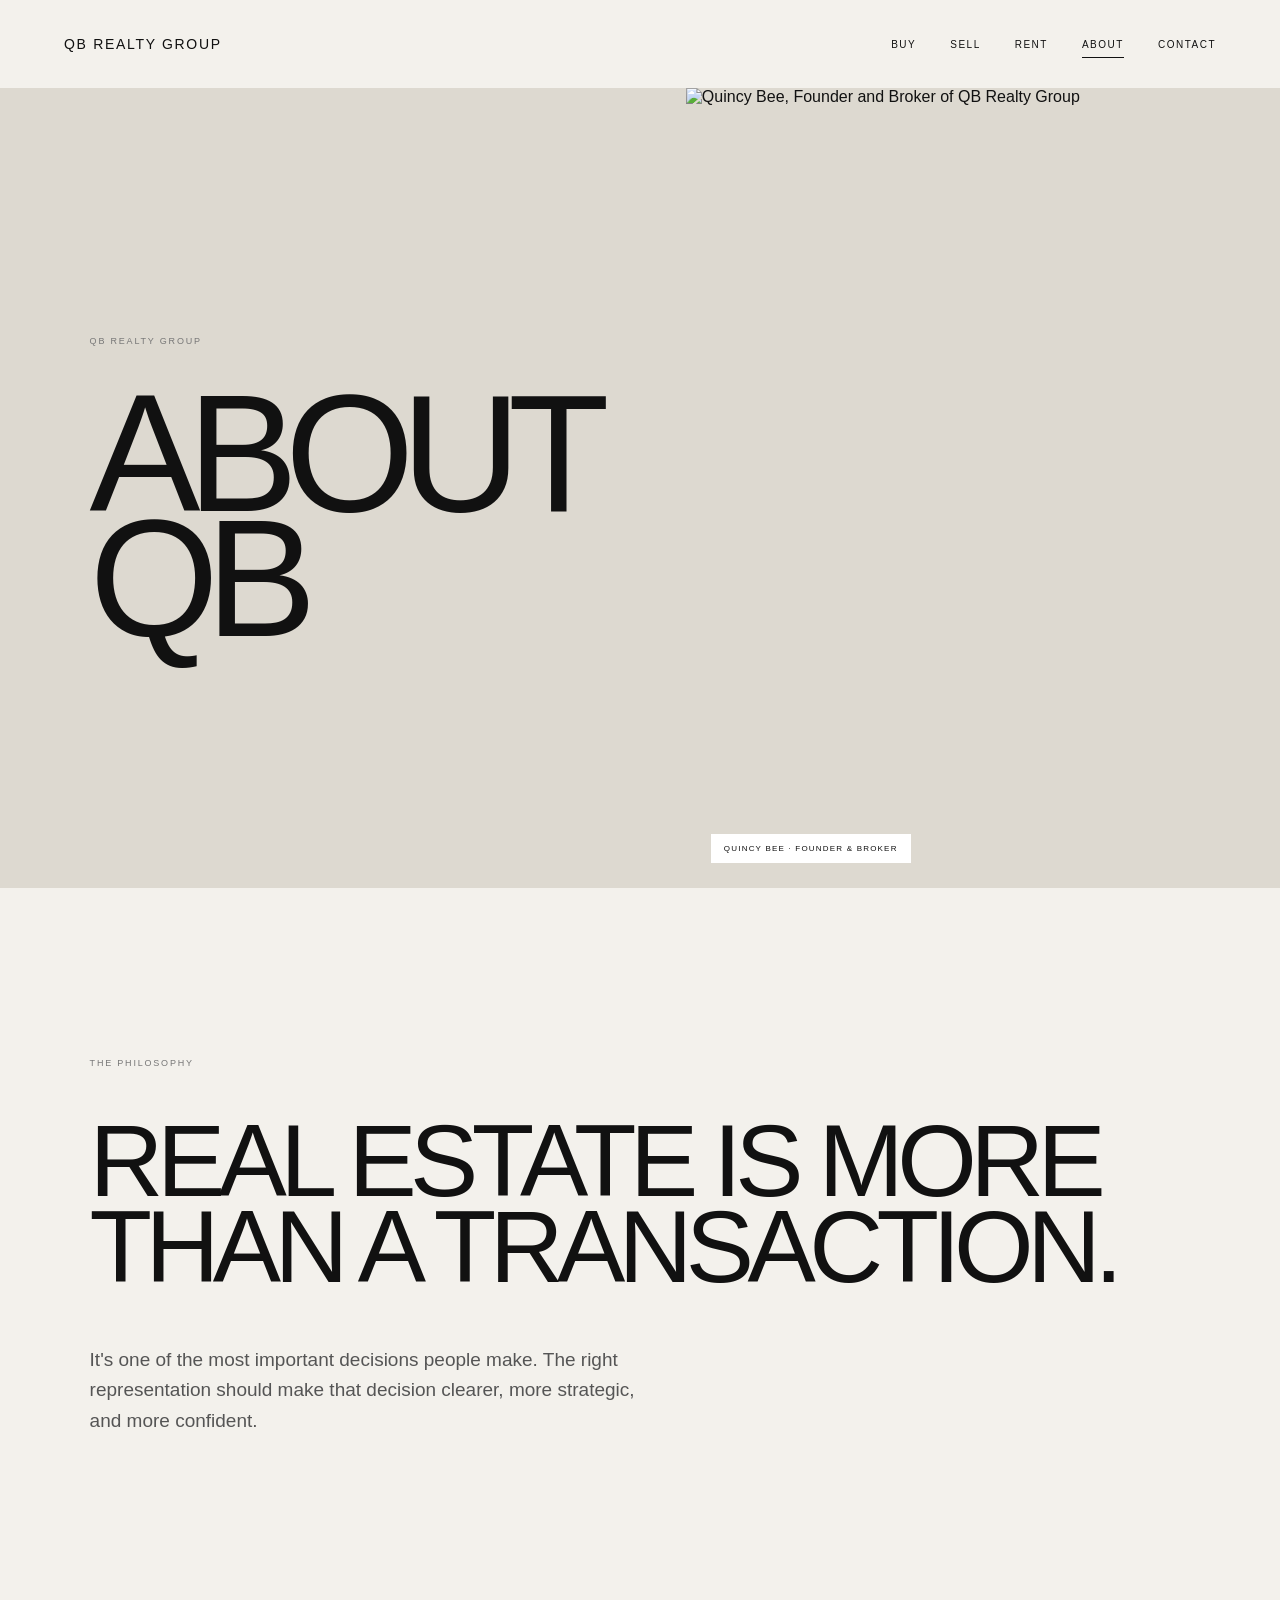
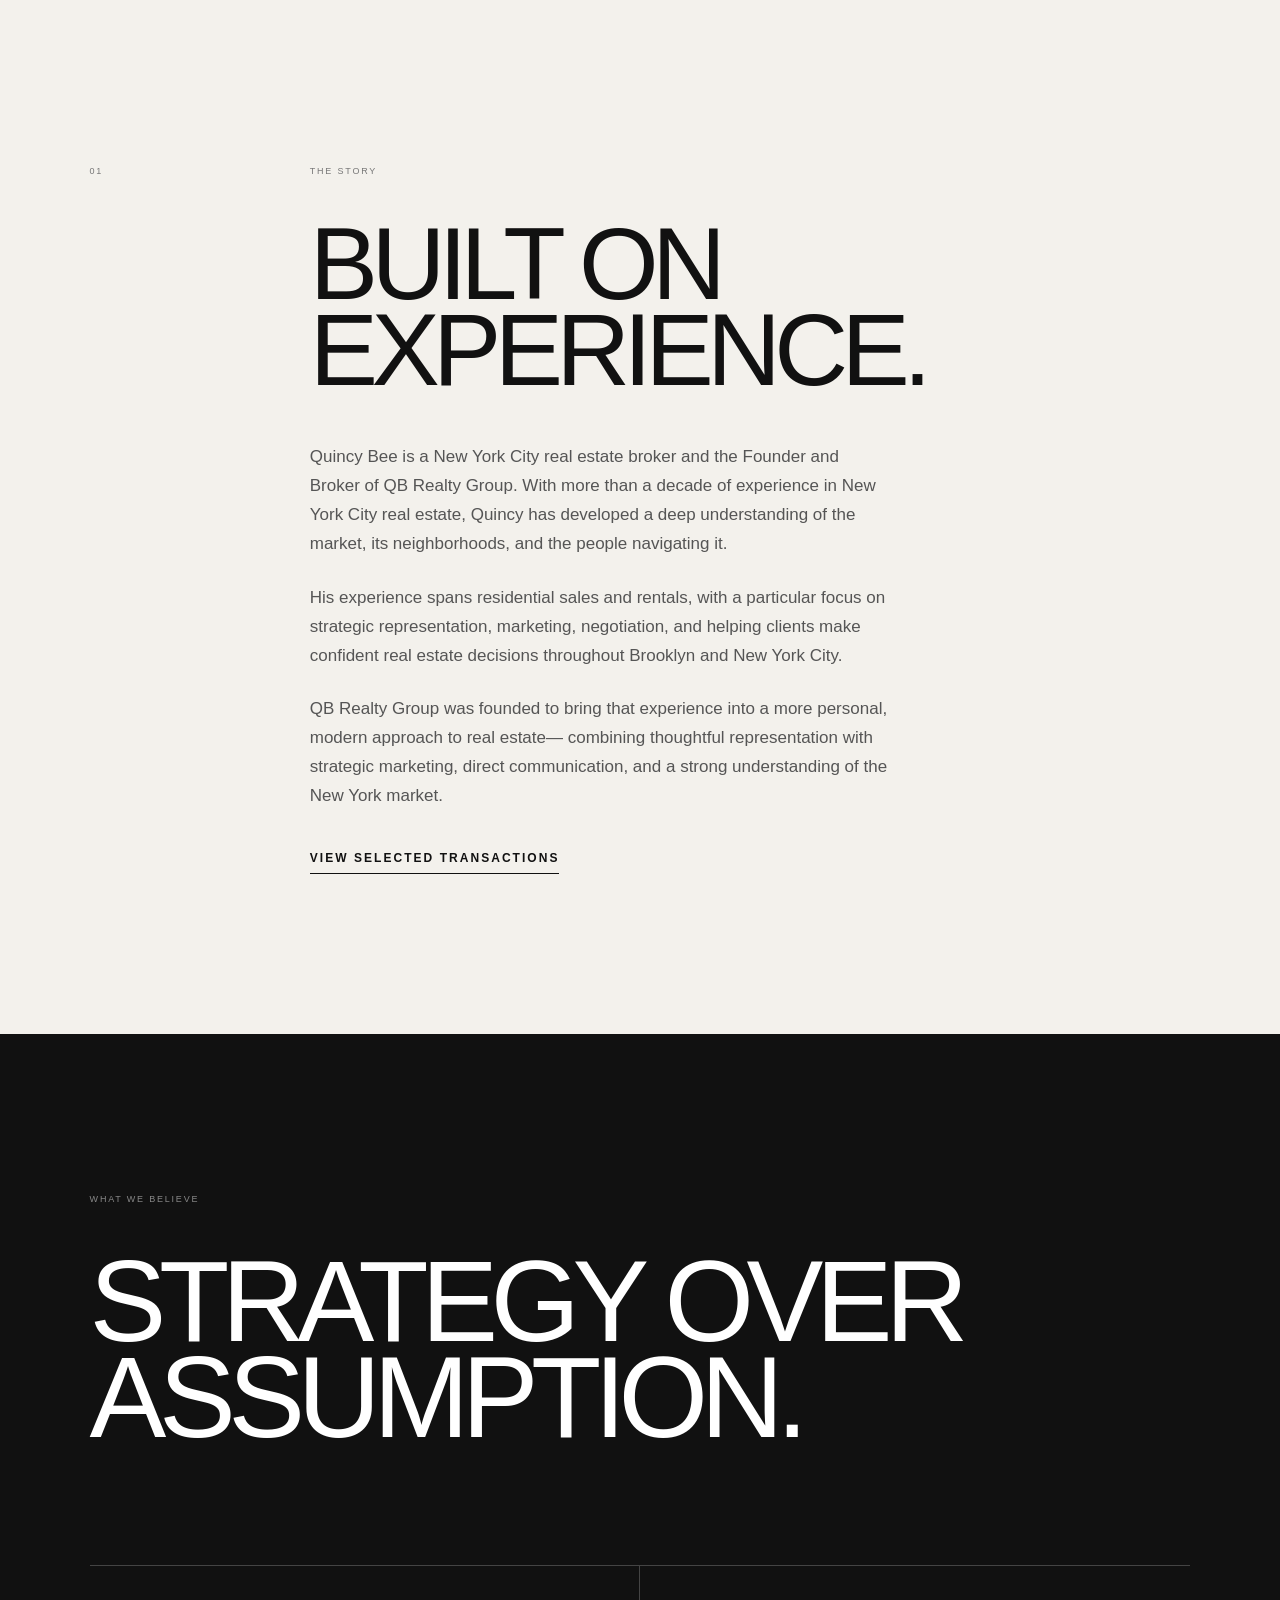
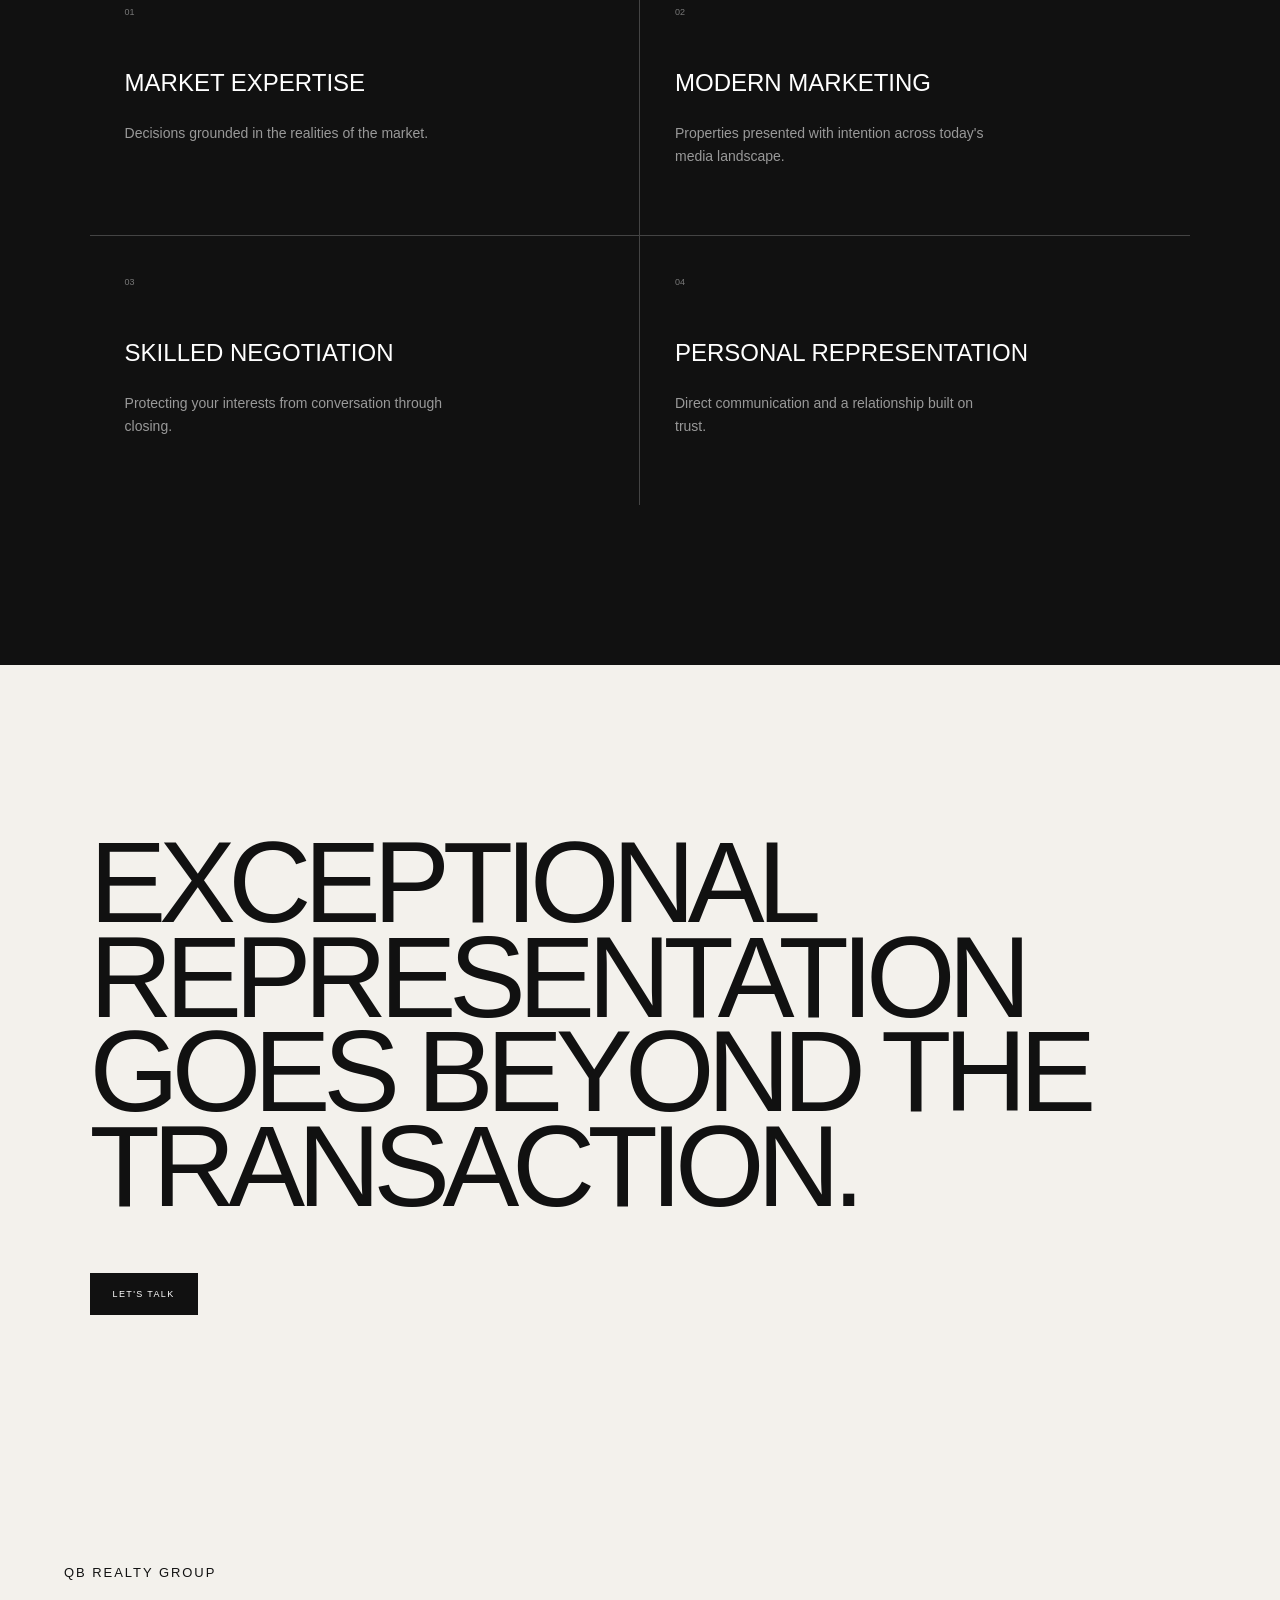
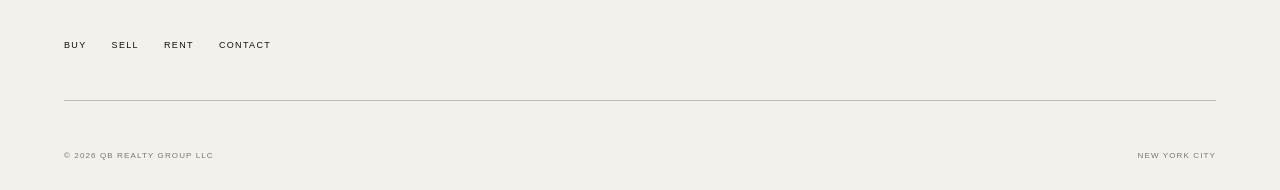
==== commit 2908cf38: "updated track record" ====
--- a/about.html
+++ b/about.html
@@ -5,14 +5,14 @@
     <meta charset="UTF-8">
     <meta name="viewport" content="width=device-width, initial-scale=1.0">
 
-    <title>About | QB Realty Group</title>
+    <title>Quincy Bee | New York City Real Estate Broker | QB Realty Group</title>
+
+    <meta name="description"
+          content="Quincy Bee is a New York City real estate broker and Founder of QB Realty Group, representing buyers, sellers, and renters throughout Brooklyn and New York City.">
+
+    <link rel="icon" type="image/png" sizes="96x96" href="./images/favicon-96x96.png">
 
     <link rel="stylesheet" href="styles.css">
-
-    <link rel="icon"
-          type="image/png"
-          href="./images/favicon-96x96.png"
-          sizes="96x96">
 </head>
 
 <body>
@@ -110,18 +110,37 @@
             </h2>
 
             <p>
-                For more than a decade, Quincy Bee has worked
-                within New York City's real estate industry,
-                developing an understanding of the market,
-                its neighborhoods, and the people navigating it.
+                Quincy Bee is a New York City real estate broker
+                and the Founder and Broker of QB Realty Group.
+                With more than a decade of experience in New York
+                City real estate, Quincy has developed a deep
+                understanding of the market, its neighborhoods,
+                and the people navigating it.
             </p>
 
             <p>
-                QB Realty Group was founded to create a more
-                personal, strategic approach to real estate—
-                combining traditional representation with
-                modern marketing and communication.
+                His experience spans residential sales and rentals,
+                with a particular focus on strategic representation,
+                marketing, negotiation, and helping clients make
+                confident real estate decisions throughout Brooklyn
+                and New York City.
             </p>
+
+            <p>
+                QB Realty Group was founded to bring that experience
+                into a more personal, modern approach to real estate—
+                combining thoughtful representation with strategic
+                marketing, direct communication, and a strong
+                understanding of the New York market.
+            </p>
+
+            <a
+                href="https://streeteasy.com/profile/943728-quincy-bee?tab_profile=past_deals"
+                class="about-track-record"
+                target="_blank"
+                rel="noopener noreferrer">
+                VIEW SELECTED TRANSACTIONS
+            </a>
 
         </div>
 
--- a/styles.css
+++ b/styles.css
@@ -65,7 +65,7 @@
 .brand {
     font-size: 14px;
     font-weight: 500;
-    letter-spacing: 0.12em;
+    letter-spacing: .12em;
     white-space: nowrap;
 }
 
@@ -77,13 +77,13 @@
 
 .site-nav a {
     font-size: 10px;
-    letter-spacing: 0.15em;
+    letter-spacing: .15em;
     position: relative;
-    transition: opacity 0.25s ease;
+    transition: opacity .25s ease;
 }
 
 .site-nav a:hover {
-    opacity: 0.5;
+    opacity: .5;
 }
 
 .site-nav a.active::after {
@@ -129,7 +129,7 @@
     display: block;
 
     font-size: 9px;
-    letter-spacing: 0.2em;
+    letter-spacing: .2em;
 
     color: #777;
 }
@@ -142,7 +142,7 @@
 
 .section-number {
     font-size: 9px;
-    letter-spacing: 0.18em;
+    letter-spacing: .18em;
     color: #777;
 }
 
@@ -161,7 +161,7 @@
     margin-top: 35px;
 
     font-size: 9px;
-    letter-spacing: 0.17em;
+    letter-spacing: .17em;
 
     border-bottom: 1px solid currentColor;
     padding-bottom: 8px;
@@ -184,17 +184,17 @@
     padding: 16px 23px;
 
     font-size: 9px;
-    letter-spacing: 0.15em;
+    letter-spacing: .15em;
 
     border: 0;
 
     cursor: pointer;
 
     transition:
-        background 0.25s ease,
-        color 0.25s ease,
-        border-color 0.25s ease,
-        opacity 0.25s ease;
+        background .25s ease,
+        color .25s ease,
+        border-color .25s ease,
+        opacity .25s ease;
 }
 
 .button-dark {
@@ -1266,11 +1266,28 @@
    CONTACT
 ========================================================= */
 
+/*
+   IMPORTANT:
+   .contact-page is the outer wrapper.
+   .contact-layout is the actual two-column layout.
+*/
+
 .contact-page {
+    display: block;
+
+    width: 100%;
+    min-height: 0;
+
+    margin: 0;
+    padding: 0;
+}
+
+.contact-layout {
     display: grid;
 
     grid-template-columns: 1fr 1fr;
 
+    width: 100%;
     min-height: calc(100vh - 88px);
 }
 
@@ -1427,6 +1444,8 @@
 
     font-size: 16px;
     font-weight: 300;
+
+    box-sizing: border-box;
 }
 
 .form-group input::placeholder,
@@ -1535,141 +1554,1391 @@
 ========================================================= */
 
 .site-footer {
+    padding: 80px 5vw 30px;
+
     background: #f3f1ec;
-    border-top: 1px solid #d4d1ca;
-    padding: 90px 7vw 28px;
-}
-
-.footer-main {
-    display: grid;
-    grid-template-columns: 1.7fr 0.7fr 0.9fr;
-    gap: 80px;
-    padding-bottom: 90px;
-}
-
-
-/* BRAND */
-
-.footer-branding {
-    max-width: 420px;
-}
-
-.footer-logo {
-    font-size: 17px;
-    font-weight: 500;
-    letter-spacing: 0.14em;
-    line-height: 1;
-    white-space: nowrap;
-}
-
-.footer-branding p {
-    max-width: 290px;
-    margin: 24px 0 0;
-    font-size: 12px;
-    line-height: 1.7;
-    letter-spacing: 0.01em;
-    color: #66635e;
-}
-
-
-/* COLUMNS */
-
-.footer-column {
+}
+
+.dark-footer {
+    background: #111;
+    color: #fff;
+}
+
+.footer-brand {
+    font-size: 13px;
+    letter-spacing: .15em;
+}
+
+.footer-links {
     display: flex;
-    flex-direction: column;
-}
-
-.footer-label {
-    display: block;
-    margin-bottom: 24px;
-    font-size: 8px;
-    font-weight: 500;
-    letter-spacing: 0.2em;
-    color: #88847d;
-}
-
-
-/* LINKS */
-
-.footer-nav,
-.footer-contact {
-    display: flex;
-    flex-direction: column;
-    align-items: flex-start;
-    gap: 13px;
-}
-
-.footer-nav a,
-.footer-contact a {
-    width: fit-content;
-    font-size: 10px;
-    font-weight: 400;
-    letter-spacing: 0.14em;
-    color: #171717;
-    text-decoration: none;
-    transition:
-        opacity 0.25s ease,
-        transform 0.25s ease;
-}
-
-.footer-nav a:hover,
-.footer-contact a:hover {
-    opacity: 0.5;
-    transform: translateX(3px);
-}
-
-
-/* BOTTOM LINE */
+    flex-wrap: wrap;
+
+    gap: 25px;
+
+    margin-top: 60px;
+}
+
+.footer-links a {
+    font-size: 9px;
+    letter-spacing: .15em;
+
+    transition: opacity .2s ease;
+}
+
+.footer-links a:hover {
+    opacity: .5;
+}
 
 .footer-bottom {
     display: flex;
+    justify-content: space-between;
+
+    padding-top: 50px;
+    margin-top: 50px;
+
+    border-top: 1px solid #bbb;
+
+    font-size: 8px;
+    letter-spacing: .14em;
+
+    color: #777;
+}
+
+.dark-footer .footer-bottom {
+    border-color: #444;
+}
+
+.about-track-record {
+    display: inline-flex;
     align-items: center;
-    justify-content: space-between;
-
-    padding-top: 24px;
-
-    border-top: 1px solid #cbc8c1;
-
-    font-size: 8px;
-    font-weight: 400;
-    letter-spacing: 0.17em;
-    color: #88847d;
-}
-
+    gap: 10px;
+
+    margin-top: 40px;
+
+    font-size: 12px;
+    font-weight:900;
+    letter-spacing: .17em;
+
+    border-bottom: 1px solid currentColor;
+    padding-bottom: 8px;
+
+    transition: opacity .25s ease;
+}
+
+.about-track-record:hover {
+    opacity: .5;
+}
 
 /* =========================================================
-   MOBILE
+   MOBILE — PORTRAIT FIRST
 ========================================================= */
 
 @media (max-width: 800px) {
 
+    /* =====================================================
+       GLOBAL
+    ===================================================== */
+
+    html,
+    body {
+        width: 100%;
+        max-width: 100%;
+        overflow-x: hidden;
+    }
+
+    body {
+        font-size: 14px;
+    }
+
+    img,
+    video {
+        max-width: 100%;
+    }
+
+
+    /* =====================================================
+       HEADER
+    ===================================================== */
+
+    .site-header {
+        height: 70px;
+
+        padding: 0 20px;
+
+        position: relative;
+        z-index: 100;
+    }
+
+    .brand {
+        font-size: 12px;
+        letter-spacing: .13em;
+    }
+
+    .site-nav {
+        display: none;
+    }
+
+    .menu-toggle {
+        display: flex;
+
+        width: 28px;
+        height: 22px;
+
+        padding: 0;
+    }
+
+    .menu-toggle span {
+        width: 28px;
+        height: 1px;
+    }
+
+    .menu-toggle span:last-child {
+        width: 19px;
+    }
+
+    .home-page .site-header {
+        color: #fff;
+    }
+
+    .home-page .menu-toggle span {
+        background: #fff;
+    }
+
+    /* Mobile navigation */
+
+    .site-nav.open {
+        position: fixed;
+
+        top: 70px;
+        left: 0;
+        right: 0;
+        bottom: 0;
+
+        display: flex;
+        flex-direction: column;
+        align-items: flex-start;
+
+        gap: 0;
+
+        padding: 30px 20px 40px;
+
+        background: #f3f1ec;
+
+        z-index: 99;
+    }
+
+    .site-nav.open a {
+        width: 100%;
+
+        padding: 18px 0;
+
+        border-bottom: 1px solid #d4d1ca;
+
+        font-size: 11px;
+        letter-spacing: .18em;
+    }
+
+    .site-nav.open a:first-child {
+        border-top: 1px solid #d4d1ca;
+    }
+
+
+    /* =====================================================
+       GLOBAL TYPOGRAPHY
+    ===================================================== */
+
+    .eyebrow {
+        font-size: 8px;
+        letter-spacing: .2em;
+    }
+
+    .large-copy {
+        max-width: 100%;
+
+        font-size: 17px;
+        line-height: 1.6;
+    }
+
+    .text-link {
+        margin-top: 28px;
+
+        font-size: 8px;
+        letter-spacing: .18em;
+    }
+
+    .button {
+        min-height: 48px;
+
+        padding: 0 20px;
+
+        font-size: 8px;
+        letter-spacing: .17em;
+    }
+
+
+    /* =====================================================
+       HOME HERO
+    ===================================================== */
+
+    .home-hero {
+        height: 100svh;
+        min-height: 620px;
+    }
+
+    .home-hero-content {
+        left: 20px;
+        right: 20px;
+        bottom: 90px;
+
+        max-width: none;
+    }
+
+    .home-hero-content .eyebrow {
+        font-size: 8px;
+    }
+
+    .home-hero h1 {
+        max-width: 370px;
+
+        margin-top: 20px;
+
+        font-size: clamp(48px, 14vw, 68px);
+        line-height: .87;
+
+        letter-spacing: -.06em;
+    }
+
+    .home-hero-content p {
+        max-width: 320px;
+
+        margin-top: 25px;
+
+        font-size: 13px;
+        line-height: 1.6;
+    }
+
+    .hero-actions {
+        display: flex;
+        flex-direction: column;
+
+        gap: 8px;
+
+        width: 100%;
+
+        margin-top: 28px;
+    }
+
+    .hero-actions .button {
+        width: 100%;
+    }
+
+    .hero-bottom {
+        left: 20px;
+        right: 20px;
+        bottom: 22px;
+
+        font-size: 7px;
+        letter-spacing: .16em;
+    }
+
+
+    /* =====================================================
+       HOME INTRO
+    ===================================================== */
+
+    .home-intro {
+        display: block;
+
+        padding: 90px 20px 100px;
+    }
+
+    .home-intro h2 {
+        max-width: 350px;
+
+        margin-top: 32px;
+
+        font-size: clamp(46px, 13vw, 64px);
+        line-height: .88;
+
+        letter-spacing: -.06em;
+    }
+
+    .home-intro .large-copy {
+        margin-top: 35px;
+
+        max-width: 320px;
+    }
+
+
+    /* =====================================================
+       HOME SELL
+    ===================================================== */
+
+    .home-sell {
+        display: flex;
+        flex-direction: column;
+
+        min-height: 0;
+    }
+
+    .home-sell-image {
+        width: 100%;
+        height: 70vw;
+        min-height: 280px;
+        max-height: 420px;
+
+        order: 1;
+    }
+
+    .home-sell-image img {
+        width: 100%;
+        height: 100%;
+
+        object-fit: cover;
+    }
+
+    .home-sell-content {
+        order: 2;
+
+        padding: 75px 20px 85px;
+
+        display: block;
+    }
+
+    .home-sell-content h2 {
+        max-width: 330px;
+
+        margin-top: 30px;
+
+        font-size: clamp(48px, 13vw, 68px);
+        line-height: .86;
+
+        letter-spacing: -.06em;
+    }
+
+    .home-sell-content p {
+        max-width: 320px;
+
+        margin-top: 30px;
+
+        font-size: 14px;
+        line-height: 1.65;
+    }
+
+    .home-sell-content .text-link {
+        margin-top: 30px;
+    }
+
+
+    /* =====================================================
+       HOME PROPERTY
+    ===================================================== */
+
+    .home-property {
+        padding: 90px 20px 100px;
+    }
+
+    .section-heading {
+        display: block;
+    }
+
+    .section-heading h2 {
+        max-width: 350px;
+
+        margin-top: 30px;
+
+        font-size: clamp(48px, 13vw, 68px);
+        line-height: .86;
+
+        letter-spacing: -.06em;
+    }
+
+    .section-heading .text-link {
+        margin-top: 25px;
+    }
+
+    .home-property-image {
+        margin-top: 50px;
+    }
+
+    .home-property-image img {
+        aspect-ratio: 4 / 5;
+    }
+
+    .property-tag {
+        top: 14px;
+        left: 14px;
+
+        padding: 8px 10px;
+
+        font-size: 7px;
+    }
+
+    .home-property-info {
+        display: block;
+
+        padding-top: 18px;
+        margin-top: 12px;
+    }
+
+    .home-property-info h3 {
+        margin-top: 10px;
+
+        font-size: 21px;
+    }
+
+    .property-price {
+        margin-top: 15px;
+
+        font-size: 17px;
+    }
+
+
+    /* =====================================================
+       HOME ABOUT
+    ===================================================== */
+
+    .home-about {
+        display: block;
+
+        padding: 90px 20px 100px;
+    }
+
+    .home-about h2 {
+        max-width: 350px;
+
+        margin-top: 32px;
+
+        font-size: clamp(48px, 13vw, 68px);
+        line-height: .86;
+
+        letter-spacing: -.06em;
+    }
+
+    .home-about p {
+        max-width: 320px;
+
+        margin-top: 35px;
+
+        font-size: 14px;
+        line-height: 1.7;
+    }
+
+
+    /* =====================================================
+       HOME CTA
+    ===================================================== */
+
+    .home-cta {
+        padding: 95px 20px 100px;
+    }
+
+    .home-cta h2 {
+        max-width: 350px;
+
+        margin-top: 32px;
+
+        font-size: clamp(50px, 14vw, 70px);
+        line-height: .84;
+
+        letter-spacing: -.06em;
+    }
+
+    .home-cta .button {
+        margin-top: 40px;
+    }
+
+
+    /* =====================================================
+       GENERIC PAGE INTRO
+    ===================================================== */
+
+    .page-intro {
+        padding: 75px 20px 70px;
+    }
+
+    .page-intro h1 {
+        max-width: 370px;
+
+        margin-top: 35px;
+
+        font-size: clamp(54px, 15vw, 76px);
+        line-height: .82;
+
+        letter-spacing: -.065em;
+    }
+
+    .page-intro p {
+        max-width: 320px;
+
+        margin-top: 30px;
+
+        font-size: 14px;
+        line-height: 1.65;
+    }
+
+
+    /* =====================================================
+       BUY
+    ===================================================== */
+
+    .featured-listing {
+        padding: 0 20px 100px;
+    }
+
+    .featured-image img {
+        aspect-ratio: 4 / 5;
+    }
+
+    .featured-details {
+        display: block;
+
+        padding-top: 18px;
+
+        margin-top: 12px;
+    }
+
+    .property-number {
+        font-size: 8px;
+    }
+
+    .featured-details h2 {
+        max-width: 350px;
+
+        margin-top: 25px;
+
+        font-size: clamp(44px, 12vw, 62px);
+        line-height: .88;
+    }
+
+    .featured-details .property-price {
+        margin-top: 25px;
+
+        text-align: left;
+
+        font-size: 19px;
+    }
+
+    .property-meta {
+        flex-wrap: wrap;
+
+        gap: 12px 20px;
+
+        margin-top: 30px;
+
+        font-size: 7px;
+    }
+
+    .featured-details p {
+        max-width: 320px;
+
+        margin-top: 25px;
+
+        font-size: 14px;
+        line-height: 1.65;
+    }
+
+    .buy-cta {
+        padding: 95px 20px 100px;
+    }
+
+    .buy-cta h2 {
+        max-width: 350px;
+
+        margin-top: 32px;
+
+        font-size: clamp(50px, 14vw, 70px);
+        line-height: .84;
+    }
+
+    .buy-cta p {
+        max-width: 320px;
+
+        margin-top: 30px;
+
+        font-size: 14px;
+    }
+
+
+    /* =====================================================
+       SELL HERO
+    ===================================================== */
+
+    .sell-hero {
+        display: flex;
+        flex-direction: column;
+
+        min-height: 0;
+    }
+
+    .sell-hero-image {
+        order: 1;
+
+        width: 100%;
+        height: 78vw;
+        min-height: 300px;
+        max-height: 470px;
+    }
+
+    .sell-hero-image img {
+        width: 100%;
+        height: 100%;
+
+        object-fit: cover;
+    }
+
+    .sell-hero-content {
+        order: 2;
+
+        padding: 75px 20px 85px;
+
+        display: block;
+    }
+
+    .sell-hero-content h1 {
+        max-width: 350px;
+
+        margin-top: 30px;
+
+        font-size: clamp(50px, 14vw, 72px);
+        line-height: .84;
+    }
+
+    .sell-hero-content p {
+        max-width: 320px;
+
+        margin-top: 30px;
+
+        font-size: 14px;
+        line-height: 1.65;
+    }
+
+    .sell-hero-content .button {
+        margin-top: 32px;
+    }
+
+
+    /* =====================================================
+       SELL INTRO
+    ===================================================== */
+
+    .sell-intro {
+        padding: 95px 20px 100px;
+    }
+
+    .sell-intro h2 {
+        max-width: 350px;
+
+        margin-top: 32px;
+
+        font-size: clamp(48px, 13vw, 68px);
+        line-height: .86;
+    }
+
+    .sell-intro p {
+        max-width: 320px;
+
+        margin-top: 35px;
+
+        font-size: 15px;
+        line-height: 1.7;
+    }
+
+
+    /* =====================================================
+       SELL PROCESS
+    ===================================================== */
+
+    .sell-process {
+        padding: 90px 20px 100px;
+    }
+
+    .sell-process-heading h2 {
+        max-width: 350px;
+
+        margin-top: 32px;
+
+        font-size: clamp(48px, 13vw, 68px);
+        line-height: .86;
+    }
+
+    .process-grid {
+        display: block;
+
+        margin-top: 65px;
+    }
+
+    .process-item {
+        min-height: 0;
+
+        padding: 28px 0 32px;
+
+        border-top: 1px solid #444;
+        border-right: 0;
+    }
+
+    .process-item:nth-child(2n) {
+        border-right: 0;
+    }
+
+    .process-item:last-child {
+        border-bottom: 1px solid #444;
+    }
+
+    .process-item h3 {
+        max-width: 300px;
+
+        margin-top: 28px;
+
+        font-size: 25px;
+        line-height: .95;
+    }
+
+    .process-item p {
+        max-width: 320px;
+
+        margin-top: 18px;
+
+        font-size: 13px;
+        line-height: 1.65;
+    }
+
+
+    /* =====================================================
+       SELL CTA
+    ===================================================== */
+
+    .sell-cta {
+        padding: 95px 20px 100px;
+    }
+
+    .sell-cta h2 {
+        max-width: 350px;
+
+        margin-top: 32px;
+
+        font-size: clamp(50px, 14vw, 70px);
+        line-height: .84;
+    }
+
+    .sell-cta .button {
+        margin-top: 42px;
+    }
+
+
+    /* =====================================================
+       RENT HERO
+    ===================================================== */
+
+    .rent-hero {
+        min-height: 0;
+
+        padding: 85px 20px 90px;
+
+        display: block;
+    }
+
+    .rent-hero h1 {
+        max-width: 350px;
+
+        margin-top: 32px;
+
+        font-size: clamp(52px, 14vw, 72px);
+        line-height: .84;
+    }
+
+    .rent-hero p {
+        max-width: 320px;
+
+        margin-top: 30px;
+
+        font-size: 14px;
+    }
+
+    .rent-hero .button {
+        margin-top: 32px;
+    }
+
+
+    /* =====================================================
+       RENT CONTENT
+    ===================================================== */
+
+    .rent-content {
+        display: block;
+
+        padding: 90px 20px;
+    }
+
+    .rent-content h2 {
+        max-width: 350px;
+
+        margin-top: 32px;
+
+        font-size: clamp(48px, 13vw, 68px);
+        line-height: .86;
+    }
+
+    .rent-content p {
+        max-width: 320px;
+
+        margin-top: 35px;
+
+        font-size: 14px;
+        line-height: 1.7;
+    }
+
+
+    /* =====================================================
+       RENT CATEGORIES
+    ===================================================== */
+
+    .rent-categories {
+        display: block;
+
+        margin: 0 20px;
+    }
+
+    .rent-category {
+        min-height: 0;
+
+        padding: 25px 0 28px;
+
+        border-right: 0;
+        border-left: 0 !important;
+    }
+
+    .rent-category h3 {
+        margin-top: 25px;
+
+        font-size: 19px;
+    }
+
+    .rent-cta {
+        margin-top: 90px;
+
+        padding: 95px 20px 100px;
+    }
+
+    .rent-cta h2 {
+        max-width: 350px;
+
+        margin-top: 32px;
+
+        font-size: clamp(50px, 14vw, 70px);
+        line-height: .84;
+    }
+
+    .rent-cta .button {
+        margin-top: 42px;
+    }
+
+
+    /* =====================================================
+       ABOUT HERO
+    ===================================================== */
+
+    .about-hero {
+        display: flex;
+        flex-direction: column;
+
+        min-height: 0;
+    }
+
+    .about-hero-title {
+        order: 1;
+
+        padding: 80px 20px 65px;
+
+        display: block;
+    }
+
+    .about-hero-title h1 {
+        max-width: 300px;
+
+        margin-top: 32px;
+
+        font-size: clamp(78px, 22vw, 110px);
+        line-height: .72;
+    }
+
+    .about-hero-photo {
+        order: 2;
+
+        width: 100%;
+        height: 105vw;
+        min-height: 400px;
+        max-height: 560px;
+    }
+
+    .about-hero-photo img {
+        width: 100%;
+        height: 100%;
+
+        object-fit: cover;
+    }
+
+    .about-hero-photo span {
+        bottom: 15px;
+        left: 15px;
+
+        padding: 8px 10px;
+
+        font-size: 7px;
+    }
+
+
+    /* =====================================================
+       ABOUT INTRO
+    ===================================================== */
+
+    .about-intro {
+        padding: 95px 20px 100px;
+    }
+
+    .about-intro h2 {
+        max-width: 350px;
+
+        margin-top: 32px;
+
+        font-size: clamp(48px, 13vw, 68px);
+        line-height: .86;
+    }
+
+    .about-intro p {
+        max-width: 320px;
+
+        margin-top: 35px;
+
+        font-size: 15px;
+        line-height: 1.7;
+    }
+
+
+    /* =====================================================
+       ABOUT STORY
+    ===================================================== */
+
+    .about-story {
+        display: block;
+
+        padding: 95px 20px 100px;
+    }
+
+    .about-story h2 {
+        max-width: 350px;
+
+        margin-top: 32px;
+
+        font-size: clamp(48px, 13vw, 68px);
+        line-height: .86;
+    }
+
+    .about-story p {
+        max-width: 320px;
+
+        margin-top: 35px;
+
+        font-size: 14px;
+        line-height: 1.7;
+    }
+
+
+    /* =====================================================
+       ABOUT PRINCIPLES
+    ===================================================== */
+
+    .about-principles {
+        padding: 90px 20px 100px;
+    }
+
+    .about-principles > h2 {
+        max-width: 350px;
+
+        margin-top: 32px;
+
+        font-size: clamp(48px, 13vw, 68px);
+        line-height: .86;
+    }
+
+    .principles-grid {
+        display: block;
+
+        margin-top: 65px;
+    }
+
+    .principles-grid > div {
+        min-height: 0;
+
+        padding: 28px 0 32px;
+
+        border-right: 0;
+    }
+
+    .principles-grid > div:nth-child(2n) {
+        border-right: 0;
+    }
+
+    .principles-grid > div:last-child {
+        border-bottom: 1px solid #444;
+    }
+
+    .principles-grid h3 {
+        margin-top: 28px;
+
+        font-size: 22px;
+    }
+
+    .principles-grid p {
+        max-width: 320px;
+
+        margin-top: 18px;
+
+        font-size: 13px;
+        line-height: 1.65;
+    }
+
+
+    /* =====================================================
+       ABOUT CLOSING
+    ===================================================== */
+
+    .about-closing {
+        padding: 100px 20px;
+    }
+
+    .about-closing h2 {
+        max-width: 350px;
+
+        font-size: clamp(50px, 14vw, 70px);
+        line-height: .84;
+    }
+
+    .about-closing .button {
+        margin-top: 42px;
+    }
+
+
+    /* =====================================================
+       CONTACT
+    ===================================================== */
+
+    .contact-page {
+        display: block !important;
+
+        width: 100% !important;
+        max-width: 100% !important;
+
+        min-height: 0 !important;
+
+        margin: 0 !important;
+        padding: 0 !important;
+
+        overflow-x: hidden;
+    }
+
+    .contact-layout {
+        display: block !important;
+
+        width: 100% !important;
+        max-width: 100% !important;
+
+        min-height: 0 !important;
+
+        margin: 0 !important;
+        padding: 0 !important;
+
+        box-sizing: border-box;
+    }
+
+
+    /* -----------------------------------------------------
+       CONTACT INTRO
+    ----------------------------------------------------- */
+
+    .contact-intro {
+        display: block !important;
+
+        width: 100% !important;
+        max-width: 100% !important;
+
+        min-height: 0 !important;
+
+        margin: 0 !important;
+
+        padding: 80px 20px 75px !important;
+
+        box-sizing: border-box;
+    }
+
+    .contact-intro > .eyebrow {
+        display: block;
+
+        width: 100%;
+
+        margin: 0;
+    }
+
+    .contact-intro h1 {
+        display: block;
+
+        width: 100%;
+        max-width: 350px;
+
+        margin: 32px 0 0;
+        padding: 0;
+
+        font-size: clamp(50px, 14vw, 70px);
+        line-height: .84;
+
+        letter-spacing: -.06em;
+        font-weight: 300;
+
+        word-break: normal;
+        overflow-wrap: normal;
+    }
+
+    .contact-intro > p {
+        display: block;
+
+        width: 100%;
+        max-width: 320px;
+
+        margin: 30px 0 0;
+        padding: 0;
+
+        font-size: 14px;
+        line-height: 1.7;
+    }
+
+
+    /* -----------------------------------------------------
+       CONTACT DETAILS
+    ----------------------------------------------------- */
+
+    .contact-details {
+        display: flex;
+        flex-direction: column;
+
+        width: 100%;
+
+        gap: 26px;
+
+        margin-top: 50px;
+    }
+
+    .contact-detail {
+        display: flex;
+        flex-direction: column;
+
+        gap: 8px;
+
+        width: 100%;
+    }
+
+    .contact-detail a {
+        font-size: 11px;
+        line-height: 1.4;
+
+        word-break: break-word;
+    }
+
+
+    /* -----------------------------------------------------
+       CONTACT FORM
+    ----------------------------------------------------- */
+
+    .contact-form-wrap {
+        display: block !important;
+
+        width: 100% !important;
+        max-width: 100% !important;
+
+        min-width: 0 !important;
+
+        margin: 0 !important;
+
+        padding: 75px 20px 90px !important;
+
+        box-sizing: border-box;
+    }
+
+    .contact-form-wrap > .eyebrow {
+        display: block;
+
+        width: 100%;
+
+        margin: 0 0 42px;
+    }
+
+    .contact-form {
+        display: block;
+
+        width: 100% !important;
+        max-width: none !important;
+
+        min-width: 0;
+
+        margin: 0;
+        padding: 0;
+
+        box-sizing: border-box;
+    }
+
+
+    /* -----------------------------------------------------
+       FORM GROUPS
+    ----------------------------------------------------- */
+
+    .form-group {
+        display: block;
+
+        width: 100% !important;
+        max-width: none !important;
+
+        margin: 0 0 28px;
+        padding: 0;
+
+        box-sizing: border-box;
+    }
+
+    .form-group label {
+        display: block;
+
+        width: 100%;
+
+        margin: 0 0 10px;
+
+        font-size: 8px;
+        line-height: 1.2;
+
+        letter-spacing: .16em;
+        text-transform: uppercase;
+    }
+
+    .form-group input,
+    .form-group textarea,
+    .form-group select {
+        display: block;
+
+        width: 100% !important;
+        max-width: none !important;
+        min-width: 0 !important;
+
+        margin: 0;
+        padding: 11px 0;
+
+        border: 0;
+        border-bottom: 1px solid #999;
+        border-radius: 0;
+
+        background: transparent;
+
+        font-size: 14px;
+        line-height: 1.5;
+        font-weight: 300;
+
+        color: #111;
+
+        outline: none;
+
+        box-sizing: border-box;
+    }
+
+    .form-group input:focus,
+    .form-group textarea:focus,
+    .form-group select:focus {
+        border-bottom-color: #111;
+    }
+
+    .form-group textarea {
+        min-height: 110px;
+        resize: vertical;
+    }
+
+
+    /* -----------------------------------------------------
+       CONTACT SUBMIT
+    ----------------------------------------------------- */
+
+    .contact-form .button {
+        display: flex;
+
+        width: 100% !important;
+        max-width: none !important;
+
+        min-width: 0;
+
+        margin: 8px 0 0;
+
+        box-sizing: border-box;
+    }
+
+
+    /* -----------------------------------------------------
+       CONTACT SUCCESS
+    ----------------------------------------------------- */
+
+    .form-success {
+        width: 100%;
+
+        padding: 20px 0;
+    }
+
+    .form-success h2 {
+        max-width: 300px;
+
+        margin-top: 18px;
+
+        font-size: clamp(50px, 14vw, 70px);
+        line-height: .84;
+
+        letter-spacing: -.06em;
+    }
+
+    .form-success p {
+        max-width: 300px;
+
+        margin-top: 25px;
+
+        font-size: 14px;
+        line-height: 1.7;
+    }
+
+
+    /* =====================================================
+       FOOTER
+    ===================================================== */
+
     .site-footer {
-        padding: 65px 22px 24px;
+        padding: 70px 20px 25px;
     }
 
     .footer-main {
-        grid-template-columns: 1fr;
-        gap: 48px;
-        padding-bottom: 65px;
+        display: block;
+
+        padding-bottom: 60px;
     }
 
     .footer-branding {
-        max-width: 320px;
+        max-width: 290px;
     }
 
     .footer-logo {
-        font-size: 15px;
+        font-size: 14px;
     }
 
     .footer-branding p {
-        max-width: 270px;
+        max-width: 260px;
+
         margin-top: 18px;
-        font-size: 12px;
-        line-height: 1.7;
+
+        font-size: 11px;
+        line-height: 1.65;
     }
 
     .footer-column {
-        padding-top: 0;
+        margin-top: 45px;
     }
 
     .footer-label {
@@ -1683,457 +2952,121 @@
 
     .footer-nav a,
     .footer-contact a {
-        font-size: 10px;
+        font-size: 9px;
+        letter-spacing: .15em;
     }
 
     .footer-bottom {
+        display: flex;
         flex-direction: column;
         align-items: flex-start;
-        gap: 10px;
+
+        gap: 9px;
+
+        padding-top: 22px;
+
+        font-size: 7px;
         line-height: 1.5;
     }
 }
 
+
 /* =========================================================
-   MOBILE
+   SMALL PHONES
 ========================================================= */
 
-@media (max-width: 800px) {
-
-    /* -----------------------------------------
-       HEADER
-    ----------------------------------------- */
+@media (max-width: 390px) {
 
     .site-header {
-        height: 75px;
-
-        padding: 0 22px;
-    }
-
-    .site-nav {
-        display: none;
-    }
-
-    .menu-toggle {
-        display: flex;
-    }
-
-    .home-page .site-header {
-        color: #fff;
-    }
-
-    .home-page .menu-toggle span {
-        background: #fff;
-    }
-
-
-    /* -----------------------------------------
-       HOME HERO
-    ----------------------------------------- */
-
-    .home-hero {
-        min-height: 680px;
+        padding-left: 18px;
+        padding-right: 18px;
     }
 
     .home-hero-content {
-        left: 22px;
-        right: 22px;
-        bottom: 100px;
+        left: 18px;
+        right: 18px;
     }
 
     .home-hero h1 {
-        font-size: 65px;
+        font-size: 47px;
     }
 
     .home-hero-content p {
-        font-size: 14px;
-    }
-
-    .hero-actions {
-        flex-wrap: wrap;
-    }
-
-    .hero-bottom {
-        left: 22px;
-        right: 22px;
-        bottom: 25px;
-    }
-
-
-    /* -----------------------------------------
-       HOME INTRO / ABOUT
-    ----------------------------------------- */
+        max-width: 290px;
+    }
 
     .home-intro,
+    .home-sell-content,
+    .home-property,
     .home-about,
-    .about-story {
-        display: block;
-
-        padding: 100px 22px;
+    .home-cta,
+    .page-intro,
+    .featured-listing,
+    .buy-cta,
+    .sell-hero-content,
+    .sell-intro,
+    .sell-process,
+    .sell-cta,
+    .rent-hero,
+    .rent-content,
+    .rent-cta,
+    .about-hero-title,
+    .about-intro,
+    .about-story,
+    .about-principles,
+    .about-closing,
+    .contact-intro,
+    .contact-form-wrap {
+        padding-left: 18px;
+        padding-right: 18px;
+    }
+
+    .rent-categories {
+        margin-left: 18px;
+        margin-right: 18px;
     }
 
     .home-intro h2,
-    .home-about h2 {
-        font-size: 60px;
-    }
-
-    .home-intro .large-copy {
-        font-size: 17px;
-    }
-
-
-    /* -----------------------------------------
-       HOME SELL
-    ----------------------------------------- */
-
-    .home-sell {
-        grid-template-columns: 1fr;
-    }
-
-    .home-sell-image {
-        height: 450px;
-    }
-
-    .home-sell-content {
-        padding: 90px 22px;
-    }
-
-    .home-sell-content h2 {
-        font-size: 65px;
-    }
-
-
-    /* -----------------------------------------
-       HOME PROPERTY
-    ----------------------------------------- */
-
-    .home-property {
-        padding: 100px 22px;
-    }
-
-    .section-heading {
-        display: block;
-    }
-
-    .section-heading h2 {
-        font-size: 65px;
-    }
-
-    .section-heading .text-link {
-        margin-top: 35px;
-    }
-
-    .home-property-image {
-        margin-top: 60px;
-    }
-
-    .home-property-image img {
-        aspect-ratio: 4 / 3;
-    }
-
-    .home-property-info {
-        display: block;
-    }
-
-    .property-price {
-        margin-top: 25px;
-    }
-
-
-    /* -----------------------------------------
-       HOME CTA
-    ----------------------------------------- */
-
-    .home-cta {
-        padding: 100px 22px;
-    }
-
-    .home-cta h2 {
-        font-size: 65px;
-    }
-
-
-    /* -----------------------------------------
-       GENERIC PAGE INTRO
-    ----------------------------------------- */
-
-    .page-intro {
-        padding: 80px 22px;
+    .home-sell-content h2,
+    .section-heading h2,
+    .home-about h2,
+    .home-cta h2,
+    .sell-intro h2,
+    .sell-process-heading h2,
+    .sell-cta h2,
+    .rent-content h2,
+    .rent-cta h2,
+    .about-intro h2,
+    .about-story h2,
+    .about-principles > h2,
+    .about-closing h2 {
+        font-size: 45px;
     }
 
     .page-intro h1 {
+        font-size: 52px;
+    }
+
+    .featured-details h2 {
+        font-size: 44px;
+    }
+
+    .about-hero-title h1 {
         font-size: 80px;
     }
 
-
-    /* -----------------------------------------
-       BUY
-    ----------------------------------------- */
-
-    .featured-listing {
-        padding: 0 22px 100px;
-    }
-
-    .featured-image img {
-        aspect-ratio: 4 / 3;
-    }
-
-    .featured-details {
-        display: block;
-    }
-
-    .featured-details h2 {
-        font-size: 55px;
-    }
-
-    .featured-details .property-price {
-        margin-top: 35px;
-
-        text-align: left;
-    }
-
-    .buy-cta {
-        padding: 100px 22px;
-    }
-
-    .buy-cta h2 {
-        font-size: 65px;
-    }
-
-
-    /* -----------------------------------------
-       SELL
-    ----------------------------------------- */
-
-    .sell-hero {
-        grid-template-columns: 1fr;
-    }
-
-    .sell-hero-image {
-        height: 450px;
-        order: -1;
-    }
-
-    .sell-hero-content {
-        padding: 90px 22px;
-    }
-
-    .sell-hero-content h1 {
-        font-size: 65px;
-    }
-
-    .sell-intro {
-        padding: 100px 22px;
-    }
-
-    .sell-intro h2 {
-        font-size: 65px;
-    }
-
-    .sell-process {
-        padding: 100px 22px;
-    }
-
-    .sell-process-heading h2 {
-        font-size: 65px;
-    }
-
-    .process-grid,
-    .principles-grid {
-        grid-template-columns: 1fr;
-
-        margin-top: 70px;
-    }
-
-    .process-item,
-    .principles-grid > div {
-        border-right: 0;
-    }
-
-    .sell-cta {
-        padding: 100px 22px;
-    }
-
-    .sell-cta h2 {
-        font-size: 65px;
-    }
-
-
-    /* -----------------------------------------
-       RENT
-    ----------------------------------------- */
-
-    .rent-hero {
-        min-height: 650px;
-
-        padding: 90px 22px;
-    }
-
-    .rent-hero h1 {
-        font-size: 70px;
-    }
-
-    .rent-content {
-        grid-template-columns: 1fr;
-
-        gap: 60px;
-
-        padding: 100px 22px;
-    }
-
-    .rent-content h2 {
-        font-size: 60px;
-    }
-
-    .rent-categories {
-        grid-template-columns: 1fr 1fr;
-
-        margin: 0 22px;
-    }
-
-    .rent-category {
-        min-height: 220px;
-    }
-
-    .rent-category h3 {
-        margin-top: 120px;
-    }
-
-    .rent-cta {
-        margin-top: 100px;
-
-        padding: 100px 22px;
-    }
-
-    .rent-cta h2 {
-        font-size: 65px;
-    }
-
-
-    /* -----------------------------------------
-       ABOUT
-    ----------------------------------------- */
-
-    .about-hero {
-        grid-template-columns: 1fr;
-    }
-
-    .about-hero-title {
-        min-height: 450px;
-
-        padding: 80px 22px;
-    }
-
-    .about-hero-title h1 {
-        font-size: 110px;
-    }
-
-    .about-hero-photo {
-        height: 600px;
-    }
-
-    .about-intro {
-        padding: 100px 22px;
-    }
-
-    .about-intro h2 {
-        font-size: 65px;
-    }
-
-    .about-story {
-        padding: 100px 22px;
-    }
-
-    .about-story h2 {
-        font-size: 65px;
-    }
-
-    .about-principles {
-        padding: 100px 22px;
-    }
-
-    .about-principles > h2 {
-        font-size: 65px;
-    }
-
-    .about-closing {
-        padding: 100px 22px;
-    }
-
-    .about-closing h2 {
-        font-size: 65px;
-    }
-
-
-    /* -----------------------------------------
-       CONTACT
-    ----------------------------------------- */
-
-    .contact-page {
-        grid-template-columns: 1fr;
-    }
-
-    .contact-intro {
-        min-height: auto;
-
-        padding: 100px 22px;
-    }
-
     .contact-intro h1 {
-        font-size: 65px;
-    }
-
-    .contact-intro > p {
-        font-size: 15px;
-    }
-
-    .contact-details {
-        margin-top: 50px;
-    }
-
-    .contact-form-wrap {
-        padding: 80px 22px 100px;
-    }
-
-    .contact-form-wrap > .eyebrow {
-        margin-bottom: 45px;
-    }
-
-    .contact-form {
-        max-width: none;
-    }
-
-    .form-group {
-        margin-bottom: 30px;
-    }
-
-    .form-success {
-        padding: 20px 0;
+        font-size: 48px;
     }
 
     .form-success h2 {
-        font-size: 65px;
-    }
-
-
-    /* -----------------------------------------
-       FOOTER
-    ----------------------------------------- */
-
-    .site-footer {
-        padding: 60px 22px 25px;
-    }
-
-    .footer-bottom {
-        display: block;
-    }
-
-    .footer-bottom span {
-        display: block;
-    }
-
-    .footer-bottom span + span {
-        margin-top: 12px;
-    }
+        font-size: 48px;
+    }
+
+    .about-track-record {
+    margin-top: 30px;
+    font-size: 8px;
+    letter-spacing: .18em;
+}
 
 }
